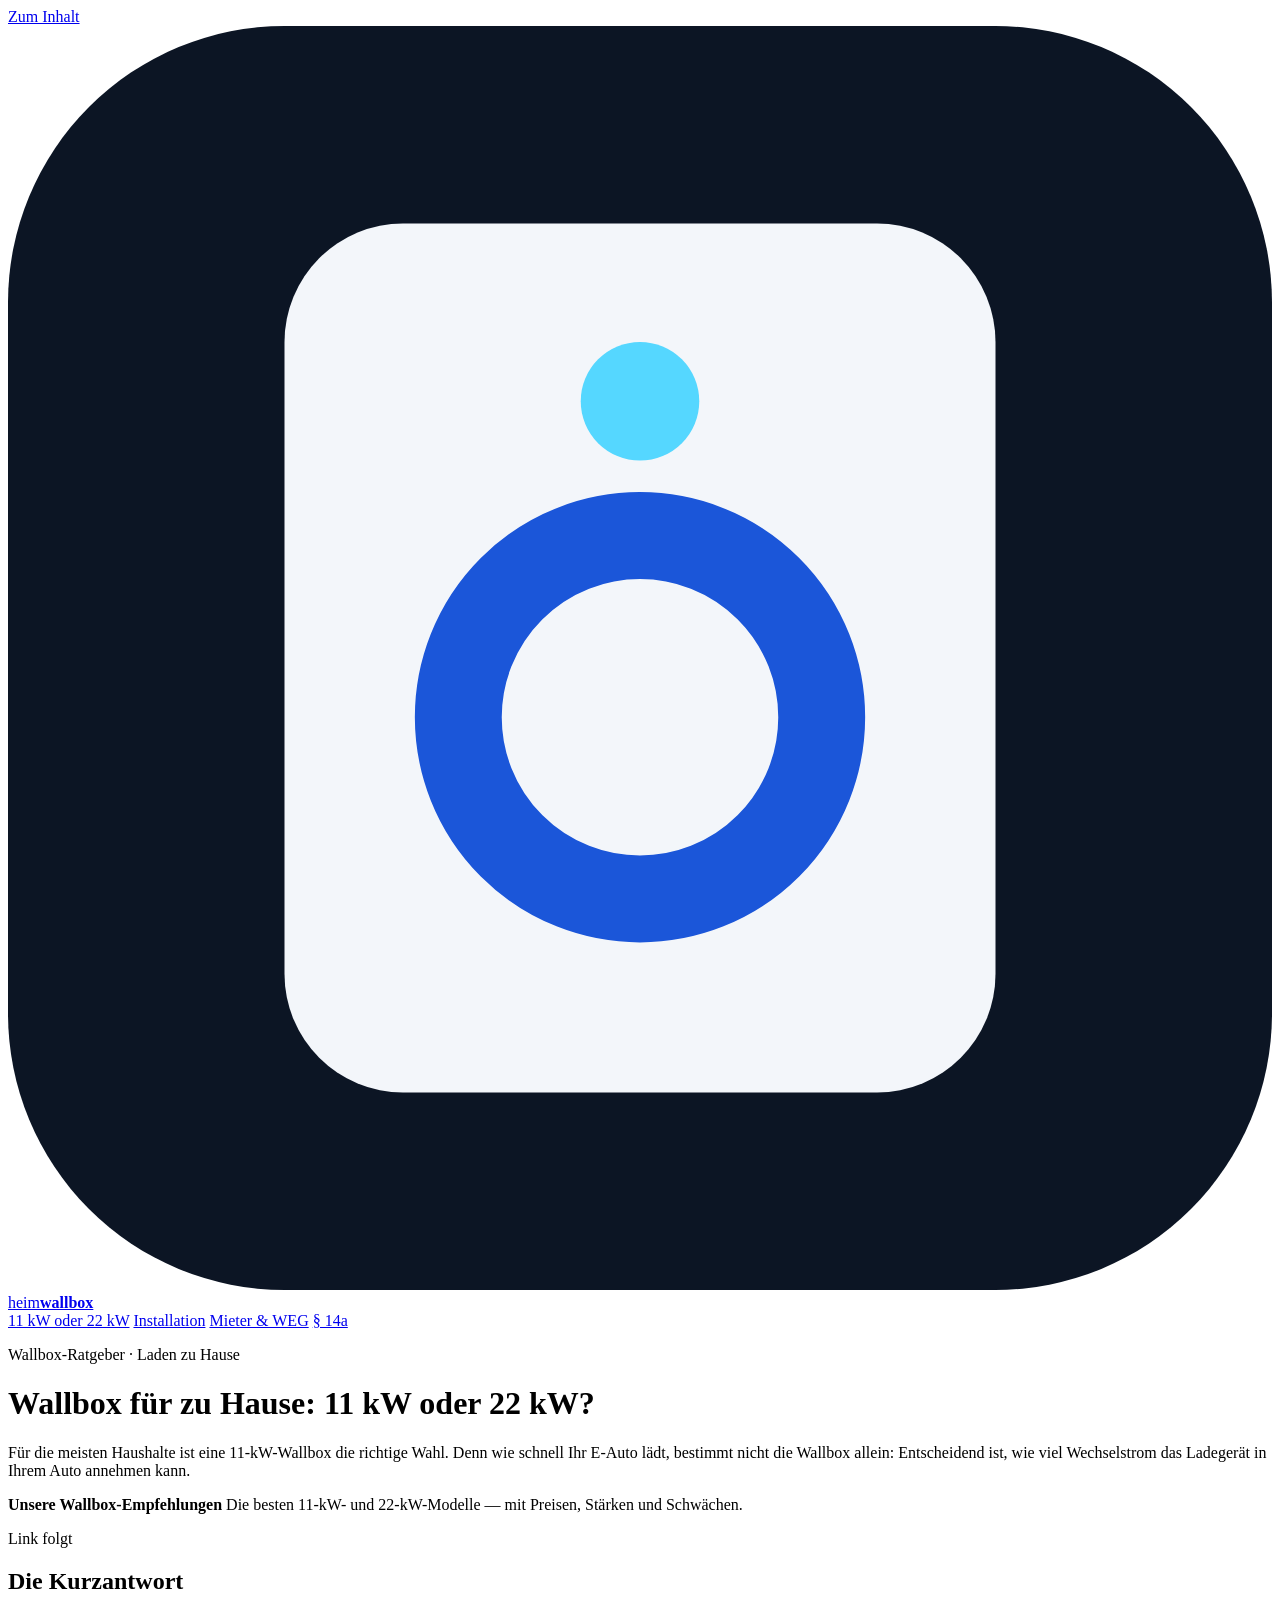
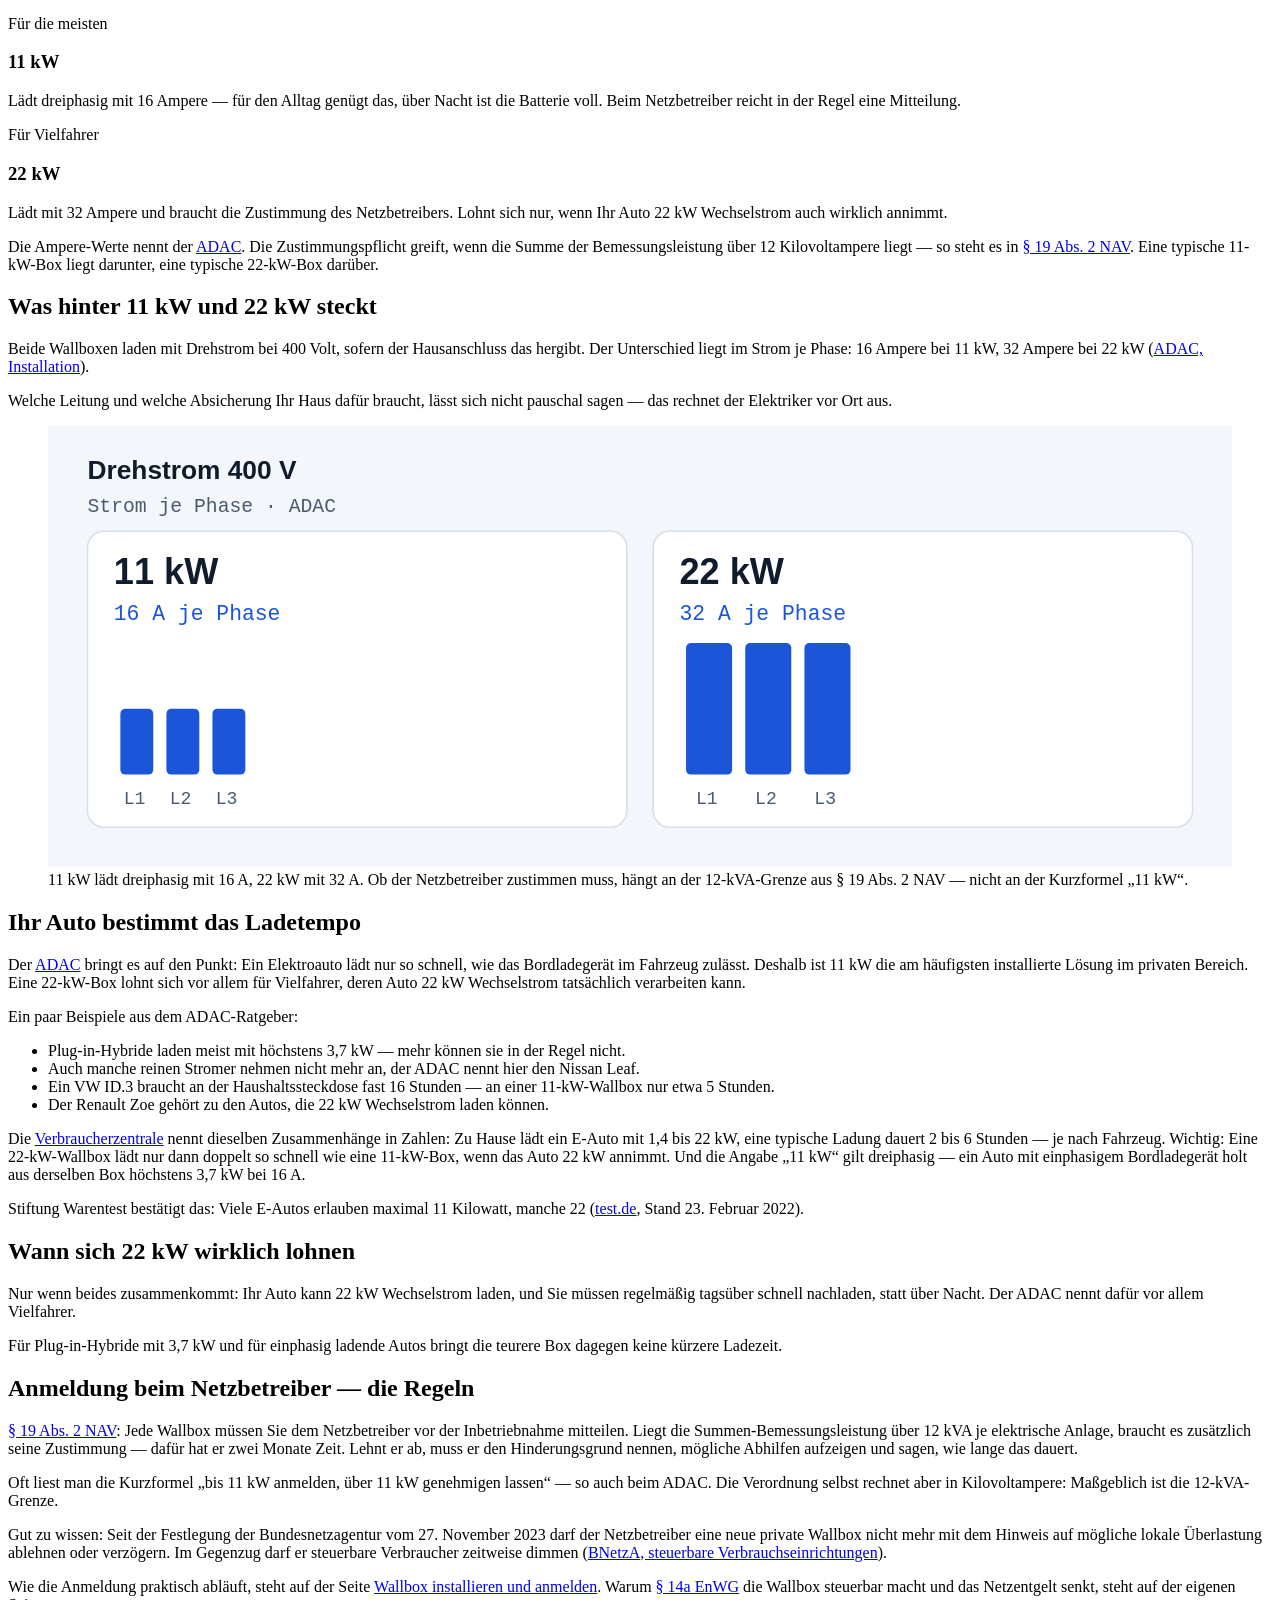
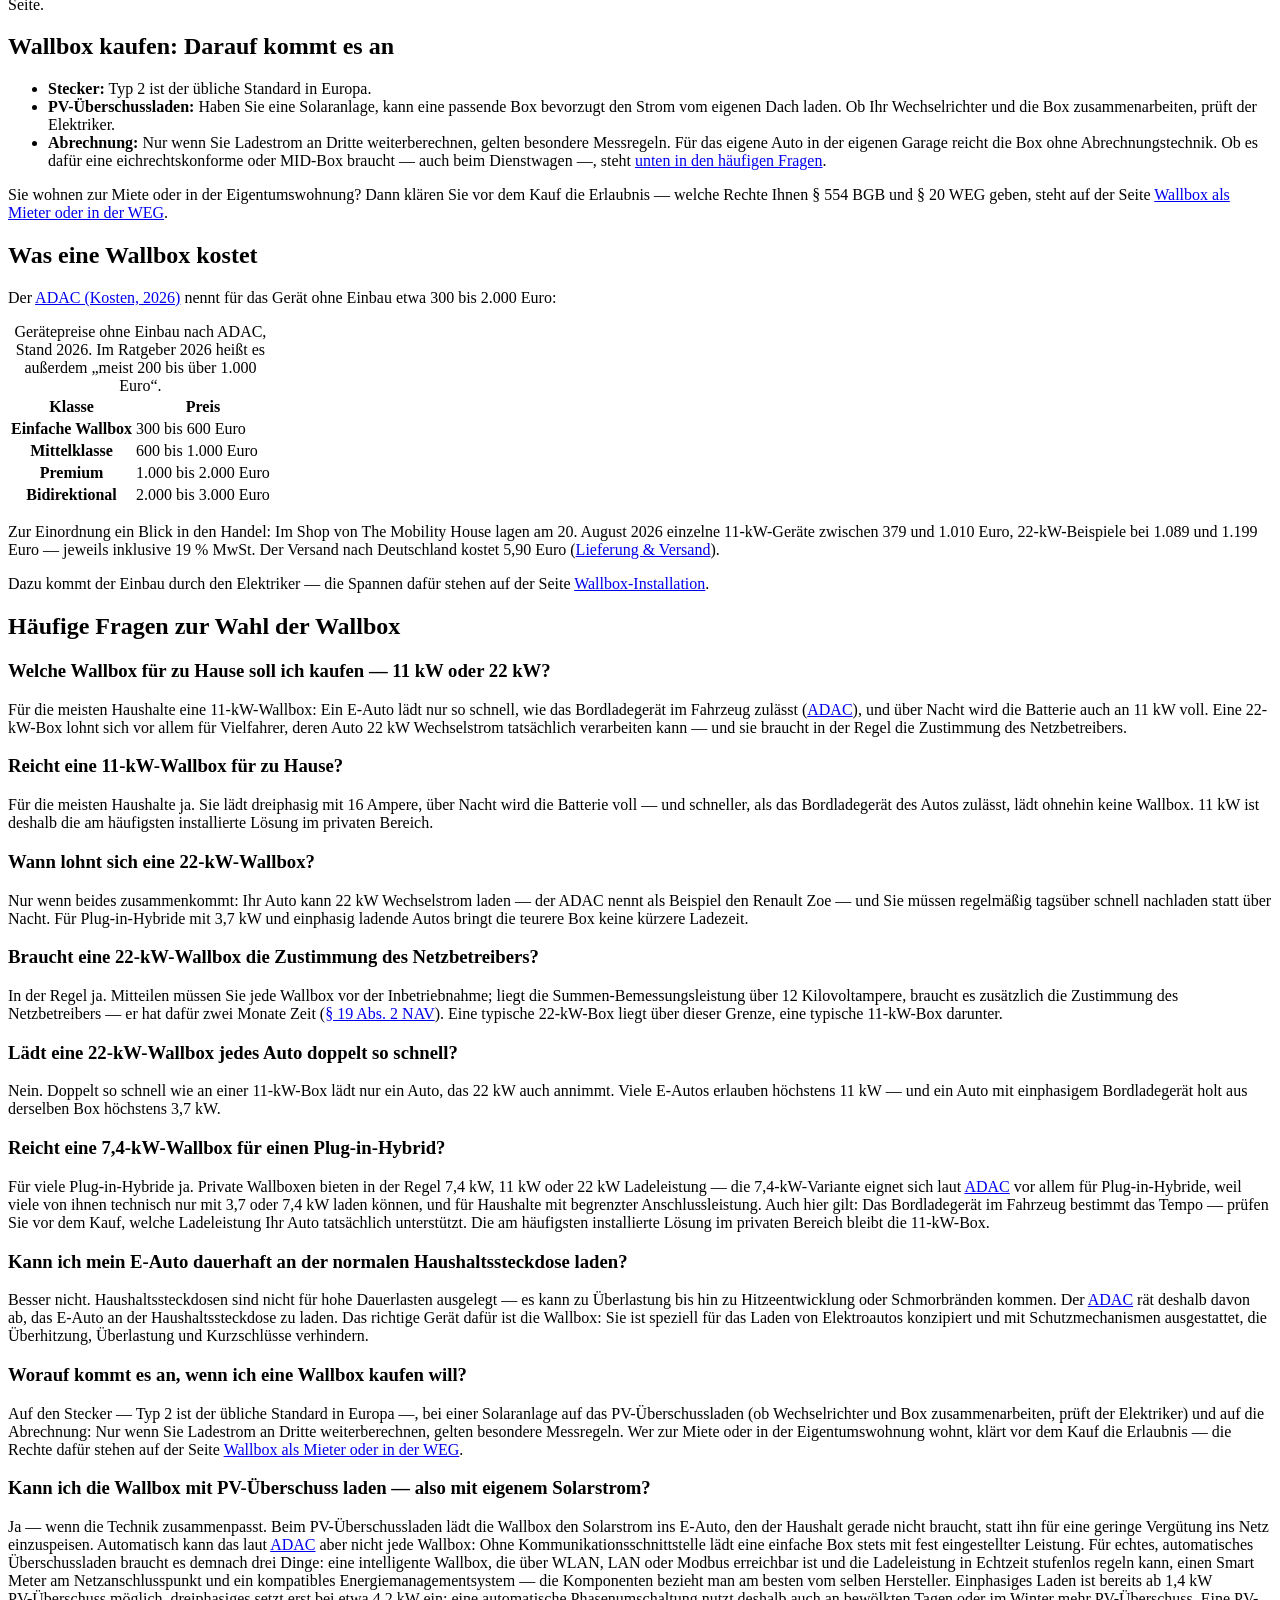
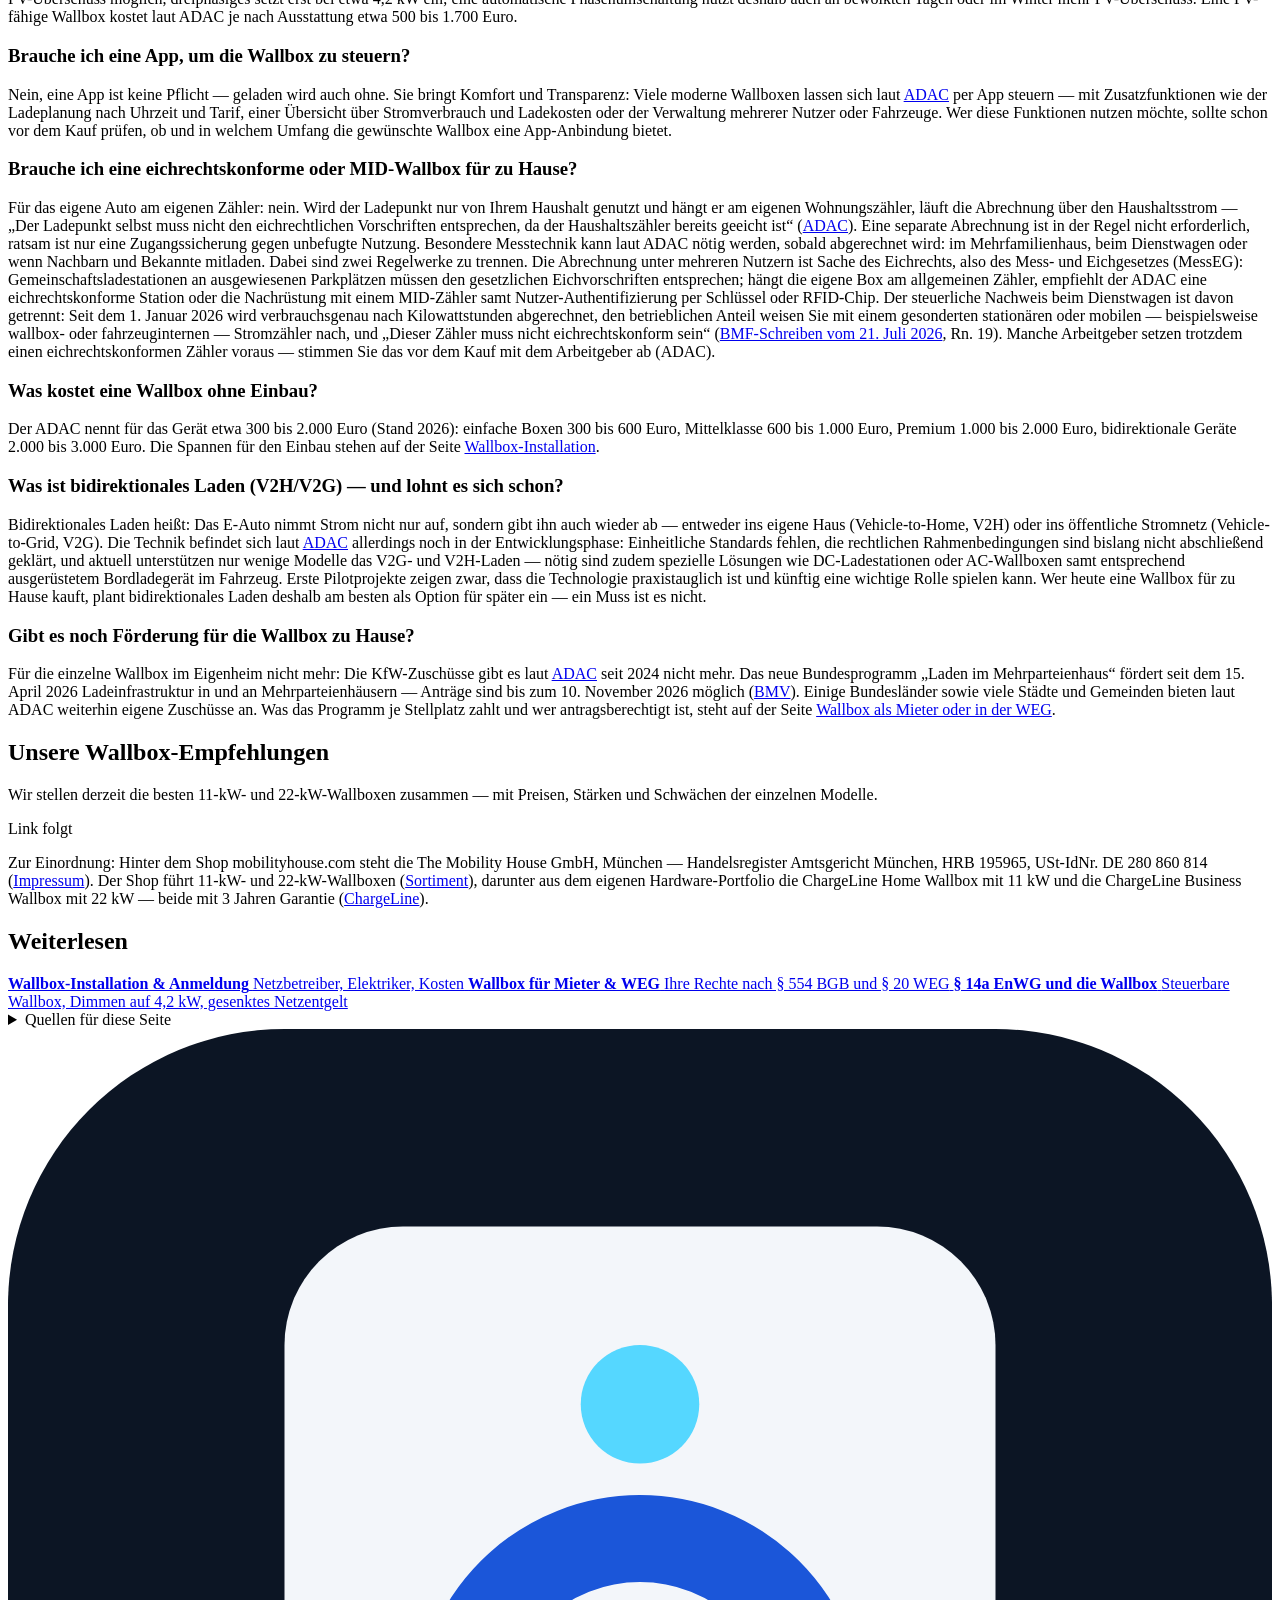
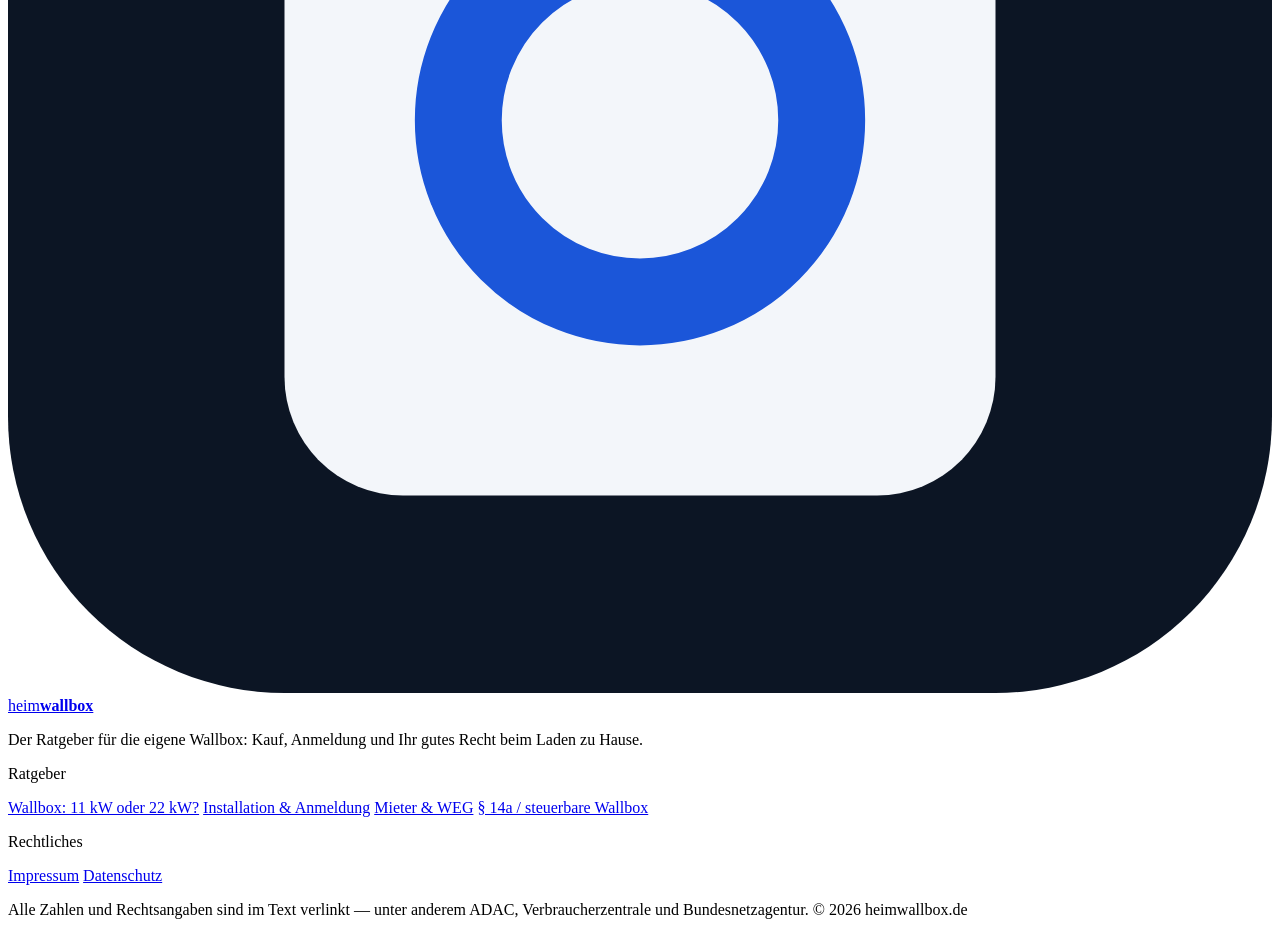
==== public/index.html @ d9b5dc3a "/: FAQ — Brauche ich eine App, um die Wallbox zu steuern? (ADAC) - Neue FAQ zur App-Steuerung (sicht" ====
<!DOCTYPE html>
<html lang="de">
<head>
  <meta charset="utf-8">
  <meta name="viewport" content="width=device-width, initial-scale=1">
  <title>Wallbox kaufen: 11 kW oder 22 kW für zu Hause? | heimwallbox</title>
  <meta name="description" content="Welche Wallbox für zu Hause? Meist reicht 11 kW — Ihr Auto bestimmt das Ladetempo. Wann sich 22 kW lohnen, was Box und Einbau kosten: die Kaufberatung.">
  <link rel="canonical" href="https://heimwallbox.de/">
  <meta name="theme-color" content="#0c1524">
  <meta property="og:site_name" content="heimwallbox">
  <meta property="og:locale" content="de_DE">
  <meta property="og:type" content="website">
  <meta property="og:title" content="Wallbox für zu Hause: 11 kW oder 22 kW?">
  <meta property="og:description" content="Welche Wallbox für zu Hause? Meist reicht 11 kW — Ihr Auto bestimmt das Ladetempo. Wann sich 22 kW lohnen, was Box und Einbau kosten: die Kaufberatung.">
  <meta property="og:url" content="https://heimwallbox.de/">
  <meta property="og:image" content="https://heimwallbox.de/og.png">
  <meta property="og:image:width" content="1200">
  <meta property="og:image:height" content="630">
  <meta name="twitter:card" content="summary_large_image">
  <link rel="icon" href="/favicon.svg" type="image/svg+xml">
  <link rel="apple-touch-icon" href="/icon-512.png">
  <link rel="stylesheet" href="/styles.css">
  <script type="application/ld+json">
  {
    "@context": "https://schema.org",
    "@graph": [
      {
        "@type": "WebSite",
        "@id": "https://heimwallbox.de/#website",
        "url": "https://heimwallbox.de/",
        "name": "heimwallbox",
        "description": "Der Ratgeber für die eigene Wallbox: Kauf, Anmeldung, Recht.",
        "inLanguage": "de",
        "publisher": { "@id": "https://heimwallbox.de/#organisation" }
      },
      {
        "@type": "Organization",
        "@id": "https://heimwallbox.de/#organisation",
        "name": "heimwallbox",
        "url": "https://heimwallbox.de/",
        "logo": "https://heimwallbox.de/icon-512.png"
      },
      {
        "@type": "Article",
        "mainEntityOfPage": "https://heimwallbox.de/",
        "isPartOf": { "@id": "https://heimwallbox.de/#website" },
        "headline": "Wallbox für zu Hause: 11 kW oder 22 kW?",
        "description": "Welche Wallbox für zu Hause? Meist reicht 11 kW — Ihr Auto bestimmt das Ladetempo. Wann sich 22 kW lohnen, was Box und Einbau kosten: die Kaufberatung.",
        "inLanguage": "de",
        "datePublished": "2026-08-20",
        "dateModified": "2026-08-29",
        "author": { "@id": "https://heimwallbox.de/#organisation" },
        "publisher": { "@id": "https://heimwallbox.de/#organisation" }
      }
    ]
  }
  </script>
  <script type="application/ld+json">
  {
    "@context": "https://schema.org",
    "@type": "FAQPage",
    "@id": "https://heimwallbox.de/#faq",
    "inLanguage": "de",
    "mainEntity": [
      {
        "@type": "Question",
        "name": "Welche Wallbox für zu Hause soll ich kaufen — 11 kW oder 22 kW?",
        "acceptedAnswer": {
          "@type": "Answer",
          "text": "Für die meisten Haushalte eine 11-kW-Wallbox: Ein E-Auto lädt nur so schnell, wie das Bordladegerät im Fahrzeug zulässt (ADAC), und über Nacht wird die Batterie auch an 11 kW voll. Eine 22-kW-Box lohnt sich vor allem für Vielfahrer, deren Auto 22 kW Wechselstrom tatsächlich verarbeiten kann — und sie braucht in der Regel die Zustimmung des Netzbetreibers."
        }
      },
      {
        "@type": "Question",
        "name": "Reicht eine 11-kW-Wallbox für zu Hause?",
        "acceptedAnswer": {
          "@type": "Answer",
          "text": "Für die meisten Haushalte ja. Sie lädt dreiphasig mit 16 Ampere, über Nacht wird die Batterie voll — und schneller, als das Bordladegerät des Autos zulässt, lädt ohnehin keine Wallbox. 11 kW ist deshalb die am häufigsten installierte Lösung im privaten Bereich."
        }
      },
      {
        "@type": "Question",
        "name": "Wann lohnt sich eine 22-kW-Wallbox?",
        "acceptedAnswer": {
          "@type": "Answer",
          "text": "Nur wenn beides zusammenkommt: Ihr Auto kann 22 kW Wechselstrom laden — der ADAC nennt als Beispiel den Renault Zoe — und Sie müssen regelmäßig tagsüber schnell nachladen statt über Nacht. Für Plug-in-Hybride mit 3,7 kW und einphasig ladende Autos bringt die teurere Box keine kürzere Ladezeit."
        }
      },
      {
        "@type": "Question",
        "name": "Braucht eine 22-kW-Wallbox die Zustimmung des Netzbetreibers?",
        "acceptedAnswer": {
          "@type": "Answer",
          "text": "In der Regel ja. Mitteilen müssen Sie jede Wallbox vor der Inbetriebnahme; liegt die Summen-Bemessungsleistung über 12 Kilovoltampere, braucht es zusätzlich die Zustimmung des Netzbetreibers — er hat dafür zwei Monate Zeit (§ 19 Abs. 2 NAV). Eine typische 22-kW-Box liegt über dieser Grenze, eine typische 11-kW-Box darunter."
        }
      },
      {
        "@type": "Question",
        "name": "Lädt eine 22-kW-Wallbox jedes Auto doppelt so schnell?",
        "acceptedAnswer": {
          "@type": "Answer",
          "text": "Nein. Doppelt so schnell wie an einer 11-kW-Box lädt nur ein Auto, das 22 kW auch annimmt. Viele E-Autos erlauben höchstens 11 kW — und ein Auto mit einphasigem Bordladegerät holt aus derselben Box höchstens 3,7 kW."
        }
      },
      {
        "@type": "Question",
        "name": "Reicht eine 7,4-kW-Wallbox für einen Plug-in-Hybrid?",
        "acceptedAnswer": {
          "@type": "Answer",
          "text": "Für viele Plug-in-Hybride ja. Private Wallboxen bieten in der Regel 7,4 kW, 11 kW oder 22 kW Ladeleistung — die 7,4-kW-Variante eignet sich laut ADAC vor allem für Plug-in-Hybride, weil viele von ihnen technisch nur mit 3,7 oder 7,4 kW laden können, und für Haushalte mit begrenzter Anschlussleistung. Auch hier gilt: Das Bordladegerät im Fahrzeug bestimmt das Tempo — prüfen Sie vor dem Kauf, welche Ladeleistung Ihr Auto tatsächlich unterstützt. Die am häufigsten installierte Lösung im privaten Bereich bleibt die 11-kW-Box."
        }
      },
      {
        "@type": "Question",
        "name": "Kann ich mein E-Auto dauerhaft an der normalen Haushaltssteckdose laden?",
        "acceptedAnswer": {
          "@type": "Answer",
          "text": "Besser nicht. Haushaltssteckdosen sind nicht für hohe Dauerlasten ausgelegt — es kann zu Überlastung bis hin zu Hitzeentwicklung oder Schmorbränden kommen. Der ADAC rät deshalb davon ab, das E-Auto an der Haushaltssteckdose zu laden. Das richtige Gerät dafür ist die Wallbox: Sie ist speziell für das Laden von Elektroautos konzipiert und mit Schutzmechanismen ausgestattet, die Überhitzung, Überlastung und Kurzschlüsse verhindern."
        }
      },
      {
        "@type": "Question",
        "name": "Worauf kommt es an, wenn ich eine Wallbox kaufen will?",
        "acceptedAnswer": {
          "@type": "Answer",
          "text": "Auf den Stecker — Typ 2 ist der übliche Standard in Europa —, bei einer Solaranlage auf das PV-Überschussladen (ob Wechselrichter und Box zusammenarbeiten, prüft der Elektriker) und auf die Abrechnung: Nur wenn Sie Ladestrom an Dritte weiterberechnen, gelten besondere Messregeln. Wer zur Miete oder in der Eigentumswohnung wohnt, klärt vor dem Kauf die Erlaubnis — die Rechte dafür stehen auf der Seite Wallbox als Mieter oder in der WEG."
        }
      },
      {
        "@type": "Question",
        "name": "Kann ich die Wallbox mit PV-Überschuss laden — also mit eigenem Solarstrom?",
        "acceptedAnswer": {
          "@type": "Answer",
          "text": "Ja — wenn die Technik zusammenpasst. Beim PV-Überschussladen lädt die Wallbox den Solarstrom ins E-Auto, den der Haushalt gerade nicht braucht, statt ihn für eine geringe Vergütung ins Netz einzuspeisen. Automatisch kann das laut ADAC aber nicht jede Wallbox: Ohne Kommunikationsschnittstelle lädt eine einfache Box stets mit fest eingestellter Leistung. Für echtes, automatisches Überschussladen braucht es demnach drei Dinge: eine intelligente Wallbox, die über WLAN, LAN oder Modbus erreichbar ist und die Ladeleistung in Echtzeit stufenlos regeln kann, einen Smart Meter am Netzanschlusspunkt und ein kompatibles Energiemanagementsystem — die Komponenten bezieht man am besten vom selben Hersteller. Einphasiges Laden ist bereits ab 1,4 kW PV-Überschuss möglich, dreiphasiges setzt erst bei etwa 4,2 kW ein; eine automatische Phasenumschaltung nutzt deshalb auch an bewölkten Tagen oder im Winter mehr PV-Überschuss. Eine PV-fähige Wallbox kostet laut ADAC je nach Ausstattung etwa 500 bis 1.700 Euro."
        }
      },
      {
        "@type": "Question",
        "name": "Brauche ich eine App, um die Wallbox zu steuern?",
        "acceptedAnswer": {
          "@type": "Answer",
          "text": "Nein, eine App ist keine Pflicht — geladen wird auch ohne. Sie bringt Komfort und Transparenz: Viele moderne Wallboxen lassen sich laut ADAC per App steuern — mit Zusatzfunktionen wie der Ladeplanung nach Uhrzeit und Tarif, einer Übersicht über Stromverbrauch und Ladekosten oder der Verwaltung mehrerer Nutzer oder Fahrzeuge. Wer diese Funktionen nutzen möchte, sollte schon vor dem Kauf prüfen, ob und in welchem Umfang die gewünschte Wallbox eine App-Anbindung bietet."
        }
      },
      {
        "@type": "Question",
        "name": "Brauche ich eine eichrechtskonforme oder MID-Wallbox für zu Hause?",
        "acceptedAnswer": {
          "@type": "Answer",
          "text": "Für das eigene Auto am eigenen Zähler: nein. Wird der Ladepunkt nur von Ihrem Haushalt genutzt und hängt er am eigenen Wohnungszähler, läuft die Abrechnung über den Haushaltsstrom — „Der Ladepunkt selbst muss nicht den eichrechtlichen Vorschriften entsprechen, da der Haushaltszähler bereits geeicht ist“ (ADAC). Eine separate Abrechnung ist in der Regel nicht erforderlich, ratsam ist nur eine Zugangssicherung gegen unbefugte Nutzung. Besondere Messtechnik kann laut ADAC nötig werden, sobald abgerechnet wird: im Mehrfamilienhaus, beim Dienstwagen oder wenn Nachbarn und Bekannte mitladen. Dabei sind zwei Regelwerke zu trennen. Die Abrechnung unter mehreren Nutzern ist Sache des Eichrechts, also des Mess- und Eichgesetzes (MessEG): Gemeinschaftsladestationen an ausgewiesenen Parkplätzen müssen den gesetzlichen Eichvorschriften entsprechen; hängt die eigene Box am allgemeinen Zähler, empfiehlt der ADAC eine eichrechtskonforme Station oder die Nachrüstung mit einem MID-Zähler samt Nutzer-Authentifizierung per Schlüssel oder RFID-Chip. Der steuerliche Nachweis beim Dienstwagen ist davon getrennt: Seit dem 1. Januar 2026 wird verbrauchsgenau nach Kilowattstunden abgerechnet, den betrieblichen Anteil weisen Sie mit einem gesonderten stationären oder mobilen — beispielsweise wallbox- oder fahrzeuginternen — Stromzähler nach, und „Dieser Zähler muss nicht eichrechtskonform sein“ (BMF-Schreiben vom 21. Juli 2026, Rn. 19). Manche Arbeitgeber setzen trotzdem einen eichrechtskonformen Zähler voraus — stimmen Sie das vor dem Kauf mit dem Arbeitgeber ab (ADAC)."
        }
      },
      {
        "@type": "Question",
        "name": "Was kostet eine Wallbox ohne Einbau?",
        "acceptedAnswer": {
          "@type": "Answer",
          "text": "Der ADAC nennt für das Gerät etwa 300 bis 2.000 Euro (Stand 2026): einfache Boxen 300 bis 600 Euro, Mittelklasse 600 bis 1.000 Euro, Premium 1.000 bis 2.000 Euro, bidirektionale Geräte 2.000 bis 3.000 Euro. Die Spannen für den Einbau stehen auf der Seite Wallbox-Installation."
        }
      },
      {
        "@type": "Question",
        "name": "Was ist bidirektionales Laden (V2H/V2G) — und lohnt es sich schon?",
        "acceptedAnswer": {
          "@type": "Answer",
          "text": "Bidirektionales Laden heißt: Das E-Auto nimmt Strom nicht nur auf, sondern gibt ihn auch wieder ab — entweder ins eigene Haus (Vehicle-to-Home, V2H) oder ins öffentliche Stromnetz (Vehicle-to-Grid, V2G). Die Technik befindet sich laut ADAC allerdings noch in der Entwicklungsphase: Einheitliche Standards fehlen, die rechtlichen Rahmenbedingungen sind bislang nicht abschließend geklärt, und aktuell unterstützen nur wenige Modelle das V2G- und V2H-Laden — nötig sind zudem spezielle Lösungen wie DC-Ladestationen oder AC-Wallboxen samt entsprechend ausgerüstetem Bordladegerät im Fahrzeug. Erste Pilotprojekte zeigen zwar, dass die Technologie praxistauglich ist und künftig eine wichtige Rolle spielen kann. Wer heute eine Wallbox für zu Hause kauft, plant bidirektionales Laden deshalb am besten als Option für später ein — ein Muss ist es nicht."
        }
      },
      {
        "@type": "Question",
        "name": "Gibt es noch Förderung für die Wallbox zu Hause?",
        "acceptedAnswer": {
          "@type": "Answer",
          "text": "Für die einzelne Wallbox im Eigenheim nicht mehr: Die KfW-Zuschüsse gibt es laut ADAC seit 2024 nicht mehr. Das neue Bundesprogramm „Laden im Mehrparteienhaus“ fördert seit dem 15. April 2026 Ladeinfrastruktur in und an Mehrparteienhäusern — Anträge sind bis zum 10. November 2026 möglich (BMV). Einige Bundesländer sowie viele Städte und Gemeinden bieten laut ADAC weiterhin eigene Zuschüsse an. Was das Programm je Stellplatz zahlt und wer antragsberechtigt ist, steht auf der Seite Wallbox als Mieter oder in der WEG."
        }
      }
    ]
  }
  </script>
</head>
<body>
  <a class="skip" href="#inhalt">Zum Inhalt</a>
  <header class="site-header">
    <div class="wrap header-inner">
      <a class="wordmark" href="/">
        <svg class="wordmark-mark" viewBox="0 0 32 32" aria-hidden="true" focusable="false">
          <rect width="32" height="32" rx="7" fill="#0c1524"/>
          <rect x="7" y="5" width="18" height="22" rx="3" fill="#f3f6fa"/>
          <circle cx="16" cy="17.5" r="4.6" fill="none" stroke="#1b56d9" stroke-width="2.2"/>
          <circle cx="16" cy="9.5" r="1.5" fill="#55d7ff"/>
        </svg>
        <span class="wordmark-text">heim<b>wallbox</b></span>
      </a>
      <nav class="nav-main" aria-label="Hauptnavigation">
        <a href="/" aria-current="page">11 kW oder 22 kW</a>
        <a href="/installation/">Installation</a>
        <a href="/mieter/">Mieter &amp; WEG</a>
        <a href="/14a/">§ 14a</a>
      </nav>
    </div>
  </header>

  <main id="inhalt" class="wrap prose">
    <p class="kicker">Wallbox-Ratgeber · Laden zu Hause</p>
    <h1>Wallbox für zu Hause: 11 kW oder 22 kW?</h1>
    <p class="lede">Für die meisten Haushalte ist eine 11-kW-Wallbox die richtige Wahl. Denn wie schnell Ihr E-Auto lädt, bestimmt nicht die Wallbox allein: Entscheidend ist, wie viel Wechselstrom das Ladegerät in Ihrem Auto annehmen kann.</p>

    <aside class="cta-hero" aria-label="Wallbox-Empfehlungen">
      <p class="cta-hero-text">
        <strong>Unsere Wallbox-Empfehlungen</strong>
        <span>Die besten 11-kW- und 22-kW-Modelle — mit Preisen, Stärken und Schwächen.</span>
      </p>
      <p class="cta-soon cta-soon--light">Link folgt</p>
    </aside>

    <section class="kurz" aria-labelledby="kurz">
      <h2 id="kurz">Die Kurzantwort</h2>
      <div class="cards">
        <article class="card">
          <p class="card-kicker">Für die meisten</p>
          <h3>11 kW</h3>
          <p>Lädt dreiphasig mit 16 Ampere — für den Alltag genügt das, über Nacht ist die Batterie voll. Beim Netzbetreiber reicht in der Regel eine Mitteilung.</p>
        </article>
        <article class="card">
          <p class="card-kicker">Für Vielfahrer</p>
          <h3>22 kW</h3>
          <p>Lädt mit 32 Ampere und braucht die Zustimmung des Netzbetreibers. Lohnt sich nur, wenn Ihr Auto 22 kW Wechselstrom auch wirklich annimmt.</p>
        </article>
      </div>
      <p class="note">Die Ampere-Werte nennt der <a href="https://www.adac.de/fahrzeugwelt/wallbox/installation/">ADAC</a>. Die Zustimmungspflicht greift, wenn die Summe der Bemessungsleistung über 12 Kilovoltampere liegt — so steht es in <a href="https://www.gesetze-im-internet.de/nav/__19.html">§ 19 Abs. 2 NAV</a>. Eine typische 11-kW-Box liegt darunter, eine typische 22-kW-Box darüber.</p>
    </section>

    <h2>Was hinter 11 kW und 22 kW steckt</h2>
    <p>Beide Wallboxen laden mit Drehstrom bei 400 Volt, sofern der Hausanschluss das hergibt. Der Unterschied liegt im Strom je Phase: 16 Ampere bei 11 kW, 32 Ampere bei 22 kW (<a href="https://www.adac.de/fahrzeugwelt/wallbox/installation/">ADAC, Installation</a>).</p>
    <p>Welche Leitung und welche Absicherung Ihr Haus dafür braucht, lässt sich nicht pauschal sagen — das rechnet der Elektriker vor Ort aus.</p>

    <figure class="figure">
      <svg viewBox="0 0 720 268" role="img" aria-labelledby="vgl-title vgl-desc">
        <title id="vgl-title">11 kW mit 16 A gegenüber 22 kW mit 32 A</title>
        <desc id="vgl-desc">Zwei Felder nebeneinander. Links 11 Kilowatt bei 16 Ampere je Phase. Rechts 22 Kilowatt bei 32 Ampere je Phase. Beide dreiphasig an 400 Volt, wenn der Hausanschluss das hergibt.</desc>
        <rect width="720" height="268" fill="#f3f6fa"/>
        <text x="24" y="32" fill="#101c2c" font-family="Segoe UI, Arial, sans-serif" font-weight="700" font-size="16">Drehstrom 400 V</text>
        <text x="24" y="52" fill="#4b5a6e" font-family="Consolas, Menlo, monospace" font-size="12">Strom je Phase · ADAC</text>
        <g transform="translate(24,64)">
          <rect width="328" height="180" rx="10" fill="#ffffff" stroke="#d8e0ec"/>
          <text x="16" y="32" fill="#101c2c" font-family="Segoe UI, Arial, sans-serif" font-weight="700" font-size="22">11 kW</text>
          <text x="16" y="54" fill="#1b56d9" font-family="Consolas, Menlo, monospace" font-size="13">16 A je Phase</text>
          <rect x="20" y="108" width="20" height="40" rx="3" fill="#1b56d9"/>
          <rect x="48" y="108" width="20" height="40" rx="3" fill="#1b56d9"/>
          <rect x="76" y="108" width="20" height="40" rx="3" fill="#1b56d9"/>
          <text x="22" y="166" fill="#4b5a6e" font-family="Consolas, Menlo, monospace" font-size="11">L1</text>
          <text x="50" y="166" fill="#4b5a6e" font-family="Consolas, Menlo, monospace" font-size="11">L2</text>
          <text x="78" y="166" fill="#4b5a6e" font-family="Consolas, Menlo, monospace" font-size="11">L3</text>
        </g>
        <g transform="translate(368,64)">
          <rect width="328" height="180" rx="10" fill="#ffffff" stroke="#d8e0ec"/>
          <text x="16" y="32" fill="#101c2c" font-family="Segoe UI, Arial, sans-serif" font-weight="700" font-size="22">22 kW</text>
          <text x="16" y="54" fill="#1b56d9" font-family="Consolas, Menlo, monospace" font-size="13">32 A je Phase</text>
          <rect x="20" y="68" width="28" height="80" rx="3" fill="#1b56d9"/>
          <rect x="56" y="68" width="28" height="80" rx="3" fill="#1b56d9"/>
          <rect x="92" y="68" width="28" height="80" rx="3" fill="#1b56d9"/>
          <text x="26" y="166" fill="#4b5a6e" font-family="Consolas, Menlo, monospace" font-size="11">L1</text>
          <text x="62" y="166" fill="#4b5a6e" font-family="Consolas, Menlo, monospace" font-size="11">L2</text>
          <text x="98" y="166" fill="#4b5a6e" font-family="Consolas, Menlo, monospace" font-size="11">L3</text>
        </g>
      </svg>
      <figcaption>11 kW lädt dreiphasig mit 16 A, 22 kW mit 32 A. Ob der Netzbetreiber zustimmen muss, hängt an der 12-kVA-Grenze aus § 19 Abs. 2 NAV — nicht an der Kurzformel „11 kW“.</figcaption>
    </figure>

    <h2>Ihr Auto bestimmt das Ladetempo</h2>
    <p>Der <a href="https://www.adac.de/fahrzeugwelt/wallbox/ratgeber/">ADAC</a> bringt es auf den Punkt: Ein Elektroauto lädt nur so schnell, wie das Bordladegerät im Fahrzeug zulässt. Deshalb ist 11 kW die am häufigsten installierte Lösung im privaten Bereich. Eine 22-kW-Box lohnt sich vor allem für Vielfahrer, deren Auto 22 kW Wechselstrom tatsächlich verarbeiten kann.</p>
    <p>Ein paar Beispiele aus dem ADAC-Ratgeber:</p>
    <ul>
      <li>Plug-in-Hybride laden meist mit höchstens 3,7 kW — mehr können sie in der Regel nicht.</li>
      <li>Auch manche reinen Stromer nehmen nicht mehr an, der ADAC nennt hier den Nissan Leaf.</li>
      <li>Ein VW ID.3 braucht an der Haushaltssteckdose fast 16 Stunden — an einer 11-kW-Wallbox nur etwa 5 Stunden.</li>
      <li>Der Renault Zoe gehört zu den Autos, die 22 kW Wechselstrom laden können.</li>
    </ul>
    <p>Die <a href="https://www.verbraucherzentrale.de/wissen/energie/emobilitaet/elektroauto-mit-eigener-ladestation-solarstrom-vom-dach-laden-22557">Verbraucherzentrale</a> nennt dieselben Zusammenhänge in Zahlen: Zu Hause lädt ein E-Auto mit 1,4 bis 22 kW, eine typische Ladung dauert 2 bis 6 Stunden — je nach Fahrzeug. Wichtig: Eine 22-kW-Wallbox lädt nur dann doppelt so schnell wie eine 11-kW-Box, wenn das Auto 22 kW annimmt. Und die Angabe „11 kW“ gilt dreiphasig — ein Auto mit einphasigem Bordladegerät holt aus derselben Box höchstens 3,7 kW bei 16 A.</p>
    <p>Stiftung Warentest bestätigt das: Viele E-Autos erlauben maximal 11 Kilowatt, manche 22 (<a href="https://www.test.de/Wallboxen-im-Test-5427770-5850662/">test.de</a>, Stand 23. Februar 2022).</p>

    <h2>Wann sich 22 kW wirklich lohnen</h2>
    <p>Nur wenn beides zusammenkommt: Ihr Auto kann 22 kW Wechselstrom laden, und Sie müssen regelmäßig tagsüber schnell nachladen, statt über Nacht. Der ADAC nennt dafür vor allem Vielfahrer.</p>
    <p>Für Plug-in-Hybride mit 3,7 kW und für einphasig ladende Autos bringt die teurere Box dagegen keine kürzere Ladezeit.</p>

    <h2>Anmeldung beim Netzbetreiber — die Regeln</h2>
    <p><a href="https://www.gesetze-im-internet.de/nav/__19.html">§ 19 Abs. 2 NAV</a>: Jede Wallbox müssen Sie dem Netzbetreiber vor der Inbetriebnahme mitteilen. Liegt die Summen-Bemessungsleistung über 12 kVA je elektrische Anlage, braucht es zusätzlich seine Zustimmung — dafür hat er zwei Monate Zeit. Lehnt er ab, muss er den Hinderungsgrund nennen, mögliche Abhilfen aufzeigen und sagen, wie lange das dauert.</p>
    <p>Oft liest man die Kurzformel „bis 11 kW anmelden, über 11 kW genehmigen lassen“ — so auch beim ADAC. Die Verordnung selbst rechnet aber in Kilovoltampere: Maßgeblich ist die 12-kVA-Grenze.</p>
    <p>Gut zu wissen: Seit der Festlegung der Bundesnetzagentur vom 27. November 2023 darf der Netzbetreiber eine neue private Wallbox nicht mehr mit dem Hinweis auf mögliche lokale Überlastung ablehnen oder verzögern. Im Gegenzug darf er steuerbare Verbraucher zeitweise dimmen (<a href="https://www.bundesnetzagentur.de/DE/Vportal/Energie/SteuerbareVBE/artikel.html">BNetzA, steuerbare Verbrauchseinrichtungen</a>).</p>
    <p>Wie die Anmeldung praktisch abläuft, steht auf der Seite <a href="/installation/">Wallbox installieren und anmelden</a>. Warum <a href="/14a/">§ 14a EnWG</a> die Wallbox steuerbar macht und das Netzentgelt senkt, steht auf der eigenen Seite.</p>

    <h2>Wallbox kaufen: Darauf kommt es an</h2>
    <ul>
      <li><strong>Stecker:</strong> Typ 2 ist der übliche Standard in Europa.</li>
      <li><strong>PV-Überschussladen:</strong> Haben Sie eine Solaranlage, kann eine passende Box bevorzugt den Strom vom eigenen Dach laden. Ob Ihr Wechselrichter und die Box zusammenarbeiten, prüft der Elektriker.</li>
      <li><strong>Abrechnung:</strong> Nur wenn Sie Ladestrom an Dritte weiterberechnen, gelten besondere Messregeln. Für das eigene Auto in der eigenen Garage reicht die Box ohne Abrechnungstechnik. Ob es dafür eine eichrechtskonforme oder MID-Box braucht — auch beim Dienstwagen —, steht <a href="#faq">unten in den häufigen Fragen</a>.</li>
    </ul>
    <p>Sie wohnen zur Miete oder in der Eigentumswohnung? Dann klären Sie vor dem Kauf die Erlaubnis — welche Rechte Ihnen § 554 BGB und § 20 WEG geben, steht auf der Seite <a href="/mieter/">Wallbox als Mieter oder in der WEG</a>.</p>

    <h2>Was eine Wallbox kostet</h2>
    <p>Der <a href="https://www.adac.de/rund-ums-fahrzeug/elektromobilitaet/laden/wallbox-kosten/">ADAC (Kosten, 2026)</a> nennt für das Gerät ohne Einbau etwa 300 bis 2.000 Euro:</p>
    <div class="table-wrap">
      <table>
        <caption>Gerätepreise ohne Einbau nach ADAC, Stand 2026. Im Ratgeber 2026 heißt es außerdem „meist 200 bis über 1.000 Euro“.</caption>
        <thead>
          <tr>
            <th scope="col">Klasse</th>
            <th scope="col">Preis</th>
          </tr>
        </thead>
        <tbody>
          <tr>
            <th scope="row">Einfache Wallbox</th>
            <td>300 bis 600 Euro</td>
          </tr>
          <tr>
            <th scope="row">Mittelklasse</th>
            <td>600 bis 1.000 Euro</td>
          </tr>
          <tr>
            <th scope="row">Premium</th>
            <td>1.000 bis 2.000 Euro</td>
          </tr>
          <tr>
            <th scope="row">Bidirektional</th>
            <td>2.000 bis 3.000 Euro</td>
          </tr>
        </tbody>
      </table>
    </div>
    <p>Zur Einordnung ein Blick in den Handel: Im Shop von The Mobility House lagen am 20. August 2026 einzelne 11-kW-Geräte zwischen 379 und 1.010 Euro, 22-kW-Beispiele bei 1.089 und 1.199 Euro — jeweils inklusive 19 % MwSt. Der Versand nach Deutschland kostet 5,90 Euro (<a href="https://www.mobilityhouse.com/de_de/lieferung-versand">Lieferung &amp; Versand</a>).</p>
    <p>Dazu kommt der Einbau durch den Elektriker — die Spannen dafür stehen auf der Seite <a href="/installation/">Wallbox-Installation</a>.</p>

    <h2 id="faq">Häufige Fragen zur Wahl der Wallbox</h2>
    <div class="faq-list">
      <article class="faq-item">
        <h3>Welche Wallbox für zu Hause soll ich kaufen — 11 kW oder 22 kW?</h3>
        <p>Für die meisten Haushalte eine 11-kW-Wallbox: Ein E-Auto lädt nur so schnell, wie das Bordladegerät im Fahrzeug zulässt (<a href="https://www.adac.de/fahrzeugwelt/wallbox/ratgeber/">ADAC</a>), und über Nacht wird die Batterie auch an 11 kW voll. Eine 22-kW-Box lohnt sich vor allem für Vielfahrer, deren Auto 22 kW Wechselstrom tatsächlich verarbeiten kann — und sie braucht in der Regel die Zustimmung des Netzbetreibers.</p>
      </article>
      <article class="faq-item">
        <h3>Reicht eine 11-kW-Wallbox für zu Hause?</h3>
        <p>Für die meisten Haushalte ja. Sie lädt dreiphasig mit 16 Ampere, über Nacht wird die Batterie voll — und schneller, als das Bordladegerät des Autos zulässt, lädt ohnehin keine Wallbox. 11 kW ist deshalb die am häufigsten installierte Lösung im privaten Bereich.</p>
      </article>
      <article class="faq-item">
        <h3>Wann lohnt sich eine 22-kW-Wallbox?</h3>
        <p>Nur wenn beides zusammenkommt: Ihr Auto kann 22 kW Wechselstrom laden — der ADAC nennt als Beispiel den Renault Zoe — und Sie müssen regelmäßig tagsüber schnell nachladen statt über Nacht. Für Plug-in-Hybride mit 3,7 kW und einphasig ladende Autos bringt die teurere Box keine kürzere Ladezeit.</p>
      </article>
      <article class="faq-item">
        <h3>Braucht eine 22-kW-Wallbox die Zustimmung des Netzbetreibers?</h3>
        <p>In der Regel ja. Mitteilen müssen Sie jede Wallbox vor der Inbetriebnahme; liegt die Summen-Bemessungsleistung über 12 Kilovoltampere, braucht es zusätzlich die Zustimmung des Netzbetreibers — er hat dafür zwei Monate Zeit (<a href="https://www.gesetze-im-internet.de/nav/__19.html">§ 19 Abs. 2 NAV</a>). Eine typische 22-kW-Box liegt über dieser Grenze, eine typische 11-kW-Box darunter.</p>
      </article>
      <article class="faq-item">
        <h3>Lädt eine 22-kW-Wallbox jedes Auto doppelt so schnell?</h3>
        <p>Nein. Doppelt so schnell wie an einer 11-kW-Box lädt nur ein Auto, das 22 kW auch annimmt. Viele E-Autos erlauben höchstens 11 kW — und ein Auto mit einphasigem Bordladegerät holt aus derselben Box höchstens 3,7 kW.</p>
      </article>
      <article class="faq-item">
        <h3>Reicht eine 7,4-kW-Wallbox für einen Plug-in-Hybrid?</h3>
        <p>Für viele Plug-in-Hybride ja. Private Wallboxen bieten in der Regel 7,4 kW, 11 kW oder 22 kW Ladeleistung — die 7,4-kW-Variante eignet sich laut <a href="https://www.adac.de/fahrzeugwelt/wallbox/ratgeber/">ADAC</a> vor allem für Plug-in-Hybride, weil viele von ihnen technisch nur mit 3,7 oder 7,4 kW laden können, und für Haushalte mit begrenzter Anschlussleistung. Auch hier gilt: Das Bordladegerät im Fahrzeug bestimmt das Tempo — prüfen Sie vor dem Kauf, welche Ladeleistung Ihr Auto tatsächlich unterstützt. Die am häufigsten installierte Lösung im privaten Bereich bleibt die 11-kW-Box.</p>
      </article>
      <article class="faq-item">
        <h3>Kann ich mein E-Auto dauerhaft an der normalen Haushaltssteckdose laden?</h3>
        <p>Besser nicht. Haushaltssteckdosen sind nicht für hohe Dauerlasten ausgelegt — es kann zu Überlastung bis hin zu Hitzeentwicklung oder Schmorbränden kommen. Der <a href="https://www.adac.de/fahrzeugwelt/wallbox/installation/">ADAC</a> rät deshalb davon ab, das E-Auto an der Haushaltssteckdose zu laden. Das richtige Gerät dafür ist die Wallbox: Sie ist speziell für das Laden von Elektroautos konzipiert und mit Schutzmechanismen ausgestattet, die Überhitzung, Überlastung und Kurzschlüsse verhindern.</p>
      </article>
      <article class="faq-item">
        <h3>Worauf kommt es an, wenn ich eine Wallbox kaufen will?</h3>
        <p>Auf den Stecker — Typ 2 ist der übliche Standard in Europa —, bei einer Solaranlage auf das PV-Überschussladen (ob Wechselrichter und Box zusammenarbeiten, prüft der Elektriker) und auf die Abrechnung: Nur wenn Sie Ladestrom an Dritte weiterberechnen, gelten besondere Messregeln. Wer zur Miete oder in der Eigentumswohnung wohnt, klärt vor dem Kauf die Erlaubnis — die Rechte dafür stehen auf der Seite <a href="/mieter/">Wallbox als Mieter oder in der WEG</a>.</p>
      </article>
      <article class="faq-item">
        <h3>Kann ich die Wallbox mit PV-Überschuss laden — also mit eigenem Solarstrom?</h3>
        <p>Ja — wenn die Technik zusammenpasst. Beim PV-Überschussladen lädt die Wallbox den Solarstrom ins E-Auto, den der Haushalt gerade nicht braucht, statt ihn für eine geringe Vergütung ins Netz einzuspeisen. Automatisch kann das laut <a href="https://www.adac.de/rund-ums-haus/energie/versorgung/wallbox-ueberschussladen/">ADAC</a> aber nicht jede Wallbox: Ohne Kommunikationsschnittstelle lädt eine einfache Box stets mit fest eingestellter Leistung. Für echtes, automatisches Überschussladen braucht es demnach drei Dinge: eine intelligente Wallbox, die über WLAN, LAN oder Modbus erreichbar ist und die Ladeleistung in Echtzeit stufenlos regeln kann, einen Smart Meter am Netzanschlusspunkt und ein kompatibles Energiemanagementsystem — die Komponenten bezieht man am besten vom selben Hersteller. Einphasiges Laden ist bereits ab 1,4 kW PV-Überschuss möglich, dreiphasiges setzt erst bei etwa 4,2 kW ein; eine automatische Phasenumschaltung nutzt deshalb auch an bewölkten Tagen oder im Winter mehr PV-Überschuss. Eine PV-fähige Wallbox kostet laut ADAC je nach Ausstattung etwa 500 bis 1.700 Euro.</p>
      </article>
      <article class="faq-item">
        <h3>Brauche ich eine App, um die Wallbox zu steuern?</h3>
        <p>Nein, eine App ist keine Pflicht — geladen wird auch ohne. Sie bringt Komfort und Transparenz: Viele moderne Wallboxen lassen sich laut <a href="https://www.adac.de/fahrzeugwelt/wallbox/ratgeber/">ADAC</a> per App steuern — mit Zusatzfunktionen wie der Ladeplanung nach Uhrzeit und Tarif, einer Übersicht über Stromverbrauch und Ladekosten oder der Verwaltung mehrerer Nutzer oder Fahrzeuge. Wer diese Funktionen nutzen möchte, sollte schon vor dem Kauf prüfen, ob und in welchem Umfang die gewünschte Wallbox eine App-Anbindung bietet.</p>
      </article>
      <article class="faq-item">
        <h3>Brauche ich eine eichrechtskonforme oder MID-Wallbox für zu Hause?</h3>
        <p>Für das eigene Auto am eigenen Zähler: nein. Wird der Ladepunkt nur von Ihrem Haushalt genutzt und hängt er am eigenen Wohnungszähler, läuft die Abrechnung über den Haushaltsstrom — „Der Ladepunkt selbst muss nicht den eichrechtlichen Vorschriften entsprechen, da der Haushaltszähler bereits geeicht ist“ (<a href="https://www.adac.de/fahrzeugwelt/wallbox/eichrechtskonform/">ADAC</a>). Eine separate Abrechnung ist in der Regel nicht erforderlich, ratsam ist nur eine Zugangssicherung gegen unbefugte Nutzung. Besondere Messtechnik kann laut ADAC nötig werden, sobald abgerechnet wird: im Mehrfamilienhaus, beim Dienstwagen oder wenn Nachbarn und Bekannte mitladen. Dabei sind zwei Regelwerke zu trennen. Die Abrechnung unter mehreren Nutzern ist Sache des Eichrechts, also des Mess- und Eichgesetzes (MessEG): Gemeinschaftsladestationen an ausgewiesenen Parkplätzen müssen den gesetzlichen Eichvorschriften entsprechen; hängt die eigene Box am allgemeinen Zähler, empfiehlt der ADAC eine eichrechtskonforme Station oder die Nachrüstung mit einem MID-Zähler samt Nutzer-Authentifizierung per Schlüssel oder RFID-Chip. Der steuerliche Nachweis beim Dienstwagen ist davon getrennt: Seit dem 1. Januar 2026 wird verbrauchsgenau nach Kilowattstunden abgerechnet, den betrieblichen Anteil weisen Sie mit einem gesonderten stationären oder mobilen — beispielsweise wallbox- oder fahrzeuginternen — Stromzähler nach, und „Dieser Zähler muss nicht eichrechtskonform sein“ (<a href="https://www.bundesfinanzministerium.de/Content/DE/Downloads/BMF_Schreiben/Steuerarten/Einkommensteuer/2026-07-21-nutzung-betriebliches-kfz-privat.pdf?__blob=publicationFile">BMF-Schreiben vom 21. Juli 2026</a>, Rn. 19). Manche Arbeitgeber setzen trotzdem einen eichrechtskonformen Zähler voraus — stimmen Sie das vor dem Kauf mit dem Arbeitgeber ab (ADAC).</p>
      </article>
      <article class="faq-item">
        <h3>Was kostet eine Wallbox ohne Einbau?</h3>
        <p>Der ADAC nennt für das Gerät etwa 300 bis 2.000 Euro (Stand 2026): einfache Boxen 300 bis 600 Euro, Mittelklasse 600 bis 1.000 Euro, Premium 1.000 bis 2.000 Euro, bidirektionale Geräte 2.000 bis 3.000 Euro. Die Spannen für den Einbau stehen auf der Seite <a href="/installation/">Wallbox-Installation</a>.</p>
      </article>
      <article class="faq-item">
        <h3>Was ist bidirektionales Laden (V2H/V2G) — und lohnt es sich schon?</h3>
        <p>Bidirektionales Laden heißt: Das E-Auto nimmt Strom nicht nur auf, sondern gibt ihn auch wieder ab — entweder ins eigene Haus (Vehicle-to-Home, V2H) oder ins öffentliche Stromnetz (Vehicle-to-Grid, V2G). Die Technik befindet sich laut <a href="https://www.adac.de/fahrzeugwelt/wallbox/ratgeber/">ADAC</a> allerdings noch in der Entwicklungsphase: Einheitliche Standards fehlen, die rechtlichen Rahmenbedingungen sind bislang nicht abschließend geklärt, und aktuell unterstützen nur wenige Modelle das V2G- und V2H-Laden — nötig sind zudem spezielle Lösungen wie DC-Ladestationen oder AC-Wallboxen samt entsprechend ausgerüstetem Bordladegerät im Fahrzeug. Erste Pilotprojekte zeigen zwar, dass die Technologie praxistauglich ist und künftig eine wichtige Rolle spielen kann. Wer heute eine Wallbox für zu Hause kauft, plant bidirektionales Laden deshalb am besten als Option für später ein — ein Muss ist es nicht.</p>
      </article>
      <article class="faq-item">
        <h3>Gibt es noch Förderung für die Wallbox zu Hause?</h3>
        <p>Für die einzelne Wallbox im Eigenheim nicht mehr: Die KfW-Zuschüsse gibt es laut <a href="https://www.adac.de/rund-ums-fahrzeug/elektromobilitaet/laden/foerderung-wallbox/">ADAC</a> seit 2024 nicht mehr. Das neue Bundesprogramm „Laden im Mehrparteienhaus“ fördert seit dem 15. April 2026 Ladeinfrastruktur in und an Mehrparteienhäusern — Anträge sind bis zum 10. November 2026 möglich (<a href="https://www.bmv.de/SharedDocs/DE/Pressemitteilungen/2026/028-schnieder-foerderung-laden-mehrfamilienhaus.html">BMV</a>). Einige Bundesländer sowie viele Städte und Gemeinden bieten laut ADAC weiterhin eigene Zuschüsse an. Was das Programm je Stellplatz zahlt und wer antragsberechtigt ist, steht auf der Seite <a href="/mieter/">Wallbox als Mieter oder in der WEG</a>.</p>
      </article>
    </div>

    <aside class="cta" aria-labelledby="cta-home">
      <h2 id="cta-home">Unsere Wallbox-Empfehlungen</h2>
      <p>Wir stellen derzeit die besten 11-kW- und 22-kW-Wallboxen zusammen — mit Preisen, Stärken und Schwächen der einzelnen Modelle.</p>
      <p class="cta-soon">Link folgt</p>
      <p class="cta-facts">Zur Einordnung: Hinter dem Shop mobilityhouse.com steht die The Mobility House GmbH, München — Handelsregister Amtsgericht München, HRB 195965, USt-IdNr. DE 280 860 814 (<a href="https://www.mobilityhouse.com/de_de/impressum">Impressum</a>). Der Shop führt 11-kW- und 22-kW-Wallboxen (<a href="https://www.mobilityhouse.com/de_de/ladestationen/wallboxen.html">Sortiment</a>), darunter aus dem eigenen Hardware-Portfolio die ChargeLine Home Wallbox mit 11 kW und die ChargeLine Business Wallbox mit 22 kW — beide mit 3 Jahren Garantie (<a href="https://www.mobilityhouse.com/de_de/chargeline">ChargeLine</a>).</p>
    </aside>

    <nav class="more" aria-labelledby="weiter">
      <h2 id="weiter">Weiterlesen</h2>
      <div class="more-grid">
        <a class="more-card" href="/installation/">
          <strong>Wallbox-Installation &amp; Anmeldung</strong>
          <span>Netzbetreiber, Elektriker, Kosten</span>
        </a>
        <a class="more-card" href="/mieter/">
          <strong>Wallbox für Mieter &amp; WEG</strong>
          <span>Ihre Rechte nach § 554 BGB und § 20 WEG</span>
        </a>
        <a class="more-card" href="/14a/">
          <strong>§ 14a EnWG und die Wallbox</strong>
          <span>Steuerbare Wallbox, Dimmen auf 4,2 kW, gesenktes Netzentgelt</span>
        </a>
      </div>
    </nav>

    <section class="quellen">
      <details>
        <summary>Quellen für diese Seite</summary>
        <ul>
          <li><a href="https://www.gesetze-im-internet.de/nav/__19.html">§ 19 Abs. 2 NAV</a></li>
          <li><a href="https://www.bundesnetzagentur.de/DE/Vportal/Energie/SteuerbareVBE/artikel.html">Bundesnetzagentur, steuerbare Verbrauchseinrichtungen</a></li>
          <li><a href="https://www.adac.de/fahrzeugwelt/wallbox/installation/">ADAC, Wallbox installieren</a></li>
          <li><a href="https://www.adac.de/fahrzeugwelt/wallbox/ratgeber/">ADAC, Wallbox-Ratgeber 2026</a></li>
          <li><a href="https://www.adac.de/rund-ums-fahrzeug/elektromobilitaet/laden/wallbox-kosten/">ADAC, Wallbox-Kosten 2026</a></li>
          <li><a href="https://www.adac.de/rund-ums-fahrzeug/elektromobilitaet/laden/foerderung-wallbox/">ADAC, Wallbox-Förderung 2026</a></li>
          <li><a href="https://www.adac.de/fahrzeugwelt/wallbox/eichrechtskonform/">ADAC, eichrechtskonforme Wallbox</a></li>
          <li><a href="https://www.adac.de/rund-ums-haus/energie/versorgung/wallbox-ueberschussladen/">ADAC, Wallbox-Überschussladen</a></li>
          <li><a href="https://www.bmv.de/SharedDocs/DE/Pressemitteilungen/2026/028-schnieder-foerderung-laden-mehrfamilienhaus.html">BMV, Förderung Laden im Mehrparteienhaus</a></li>
          <li><a href="https://www.bundesfinanzministerium.de/Content/DE/Downloads/BMF_Schreiben/Steuerarten/Einkommensteuer/2026-07-21-nutzung-betriebliches-kfz-privat.pdf?__blob=publicationFile">BMF, Schreiben vom 21. Juli 2026 zur häuslichen Ladevorrichtung (PDF)</a></li>
          <li><a href="https://www.verbraucherzentrale.de/wissen/energie/emobilitaet/elektroauto-mit-eigener-ladestation-solarstrom-vom-dach-laden-22557">Verbraucherzentrale, eigene Ladestation</a> (Stand 24.07.2025)</li>
          <li><a href="https://www.test.de/Wallboxen-im-Test-5427770-5850662/">Stiftung Warentest, Planung</a> (23.02.2022)</li>
          <li><a href="https://www.mobilityhouse.com/de_de/lieferung-versand">The Mobility House, Versand</a></li>
          <li><a href="https://www.mobilityhouse.com/de_de/impressum">The Mobility House, Impressum</a></li>
          <li><a href="https://www.mobilityhouse.com/de_de/ladestationen/wallboxen.html">The Mobility House, Wallbox-Sortiment</a></li>
          <li><a href="https://www.mobilityhouse.com/de_de/chargeline">The Mobility House, ChargeLine</a></li>
        </ul>
      </details>
    </section>
  </main>

  <footer class="site-footer">
    <div class="wrap">
      <div class="footer-grid">
        <div class="footer-brand">
          <a class="wordmark" href="/">
            <svg class="wordmark-mark" viewBox="0 0 32 32" aria-hidden="true" focusable="false">
              <rect width="32" height="32" rx="7" fill="#0c1524"/>
              <rect x="7" y="5" width="18" height="22" rx="3" fill="#f3f6fa"/>
              <circle cx="16" cy="17.5" r="4.6" fill="none" stroke="#1b56d9" stroke-width="2.2"/>
              <circle cx="16" cy="9.5" r="1.5" fill="#55d7ff"/>
            </svg>
            <span class="wordmark-text">heim<b>wallbox</b></span>
          </a>
          <p>Der Ratgeber für die eigene Wallbox: Kauf, Anmeldung und Ihr gutes Recht beim Laden zu Hause.</p>
        </div>
        <nav class="footer-col" aria-label="Ratgeber">
          <p class="footer-title">Ratgeber</p>
          <a href="/" aria-current="page">Wallbox: 11 kW oder 22 kW?</a>
          <a href="/installation/">Installation &amp; Anmeldung</a>
          <a href="/mieter/">Mieter &amp; WEG</a>
          <a href="/14a/">§ 14a / steuerbare Wallbox</a>
        </nav>
        <nav class="footer-col" aria-label="Rechtliches">
          <p class="footer-title">Rechtliches</p>
          <a href="/impressum/">Impressum</a>
          <a href="/datenschutz/">Datenschutz</a>
        </nav>
      </div>
      <p class="footer-note">Alle Zahlen und Rechtsangaben sind im Text verlinkt — unter anderem ADAC, Verbraucherzentrale und Bundesnetzagentur. © 2026 heimwallbox.de</p>
    </div>
  </footer>
</body>
</html>
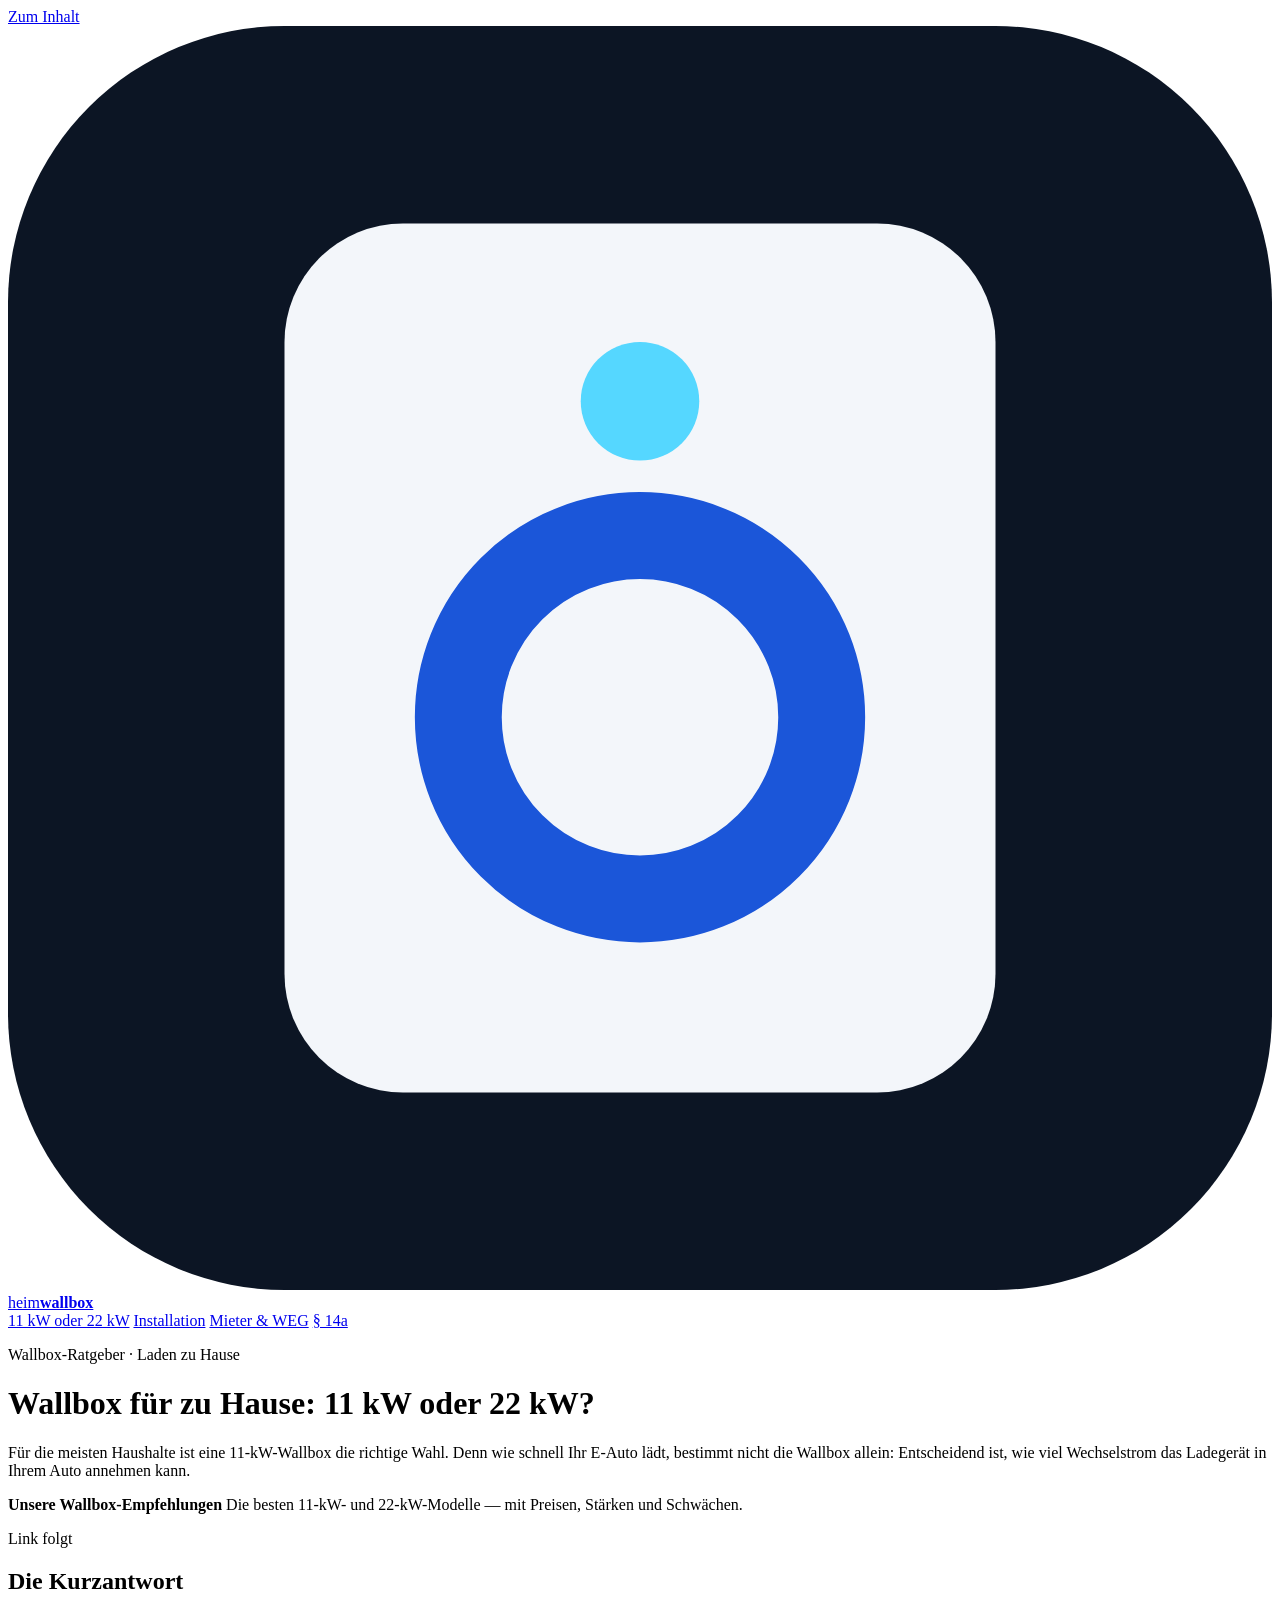
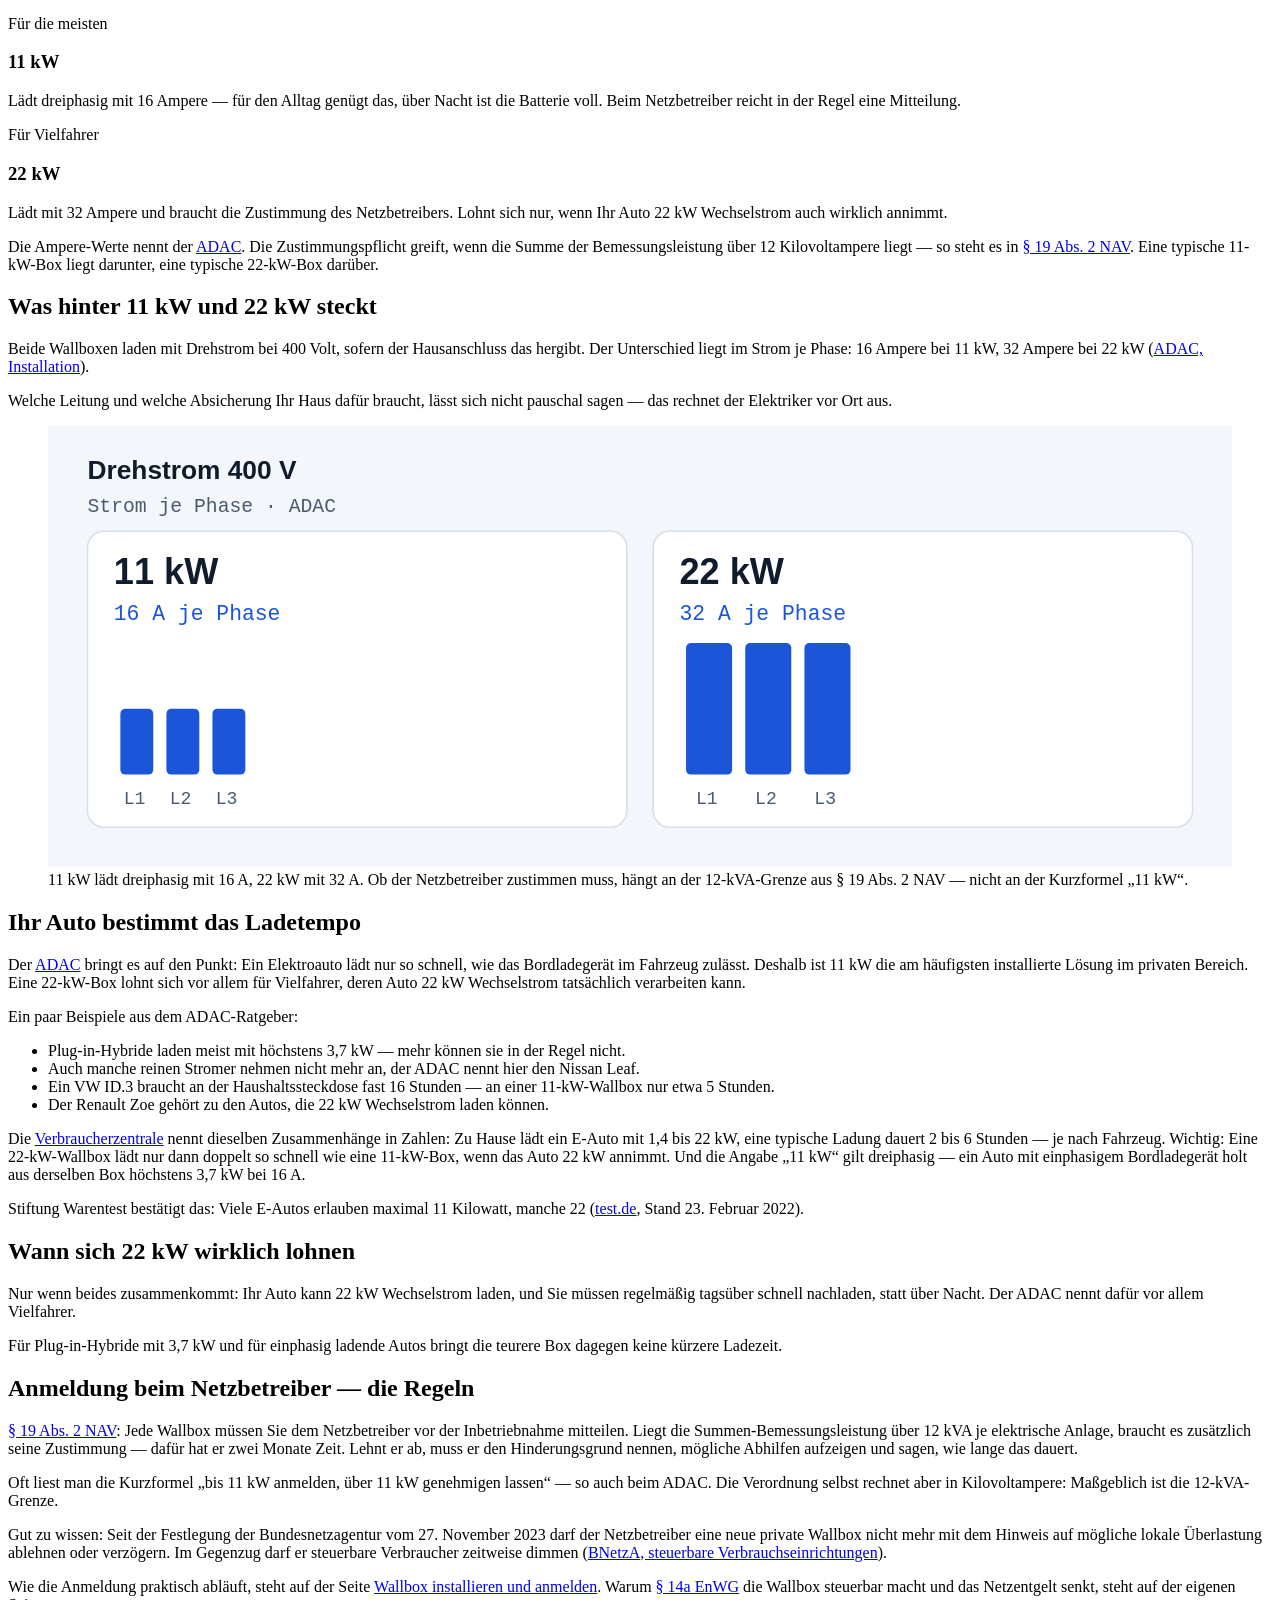
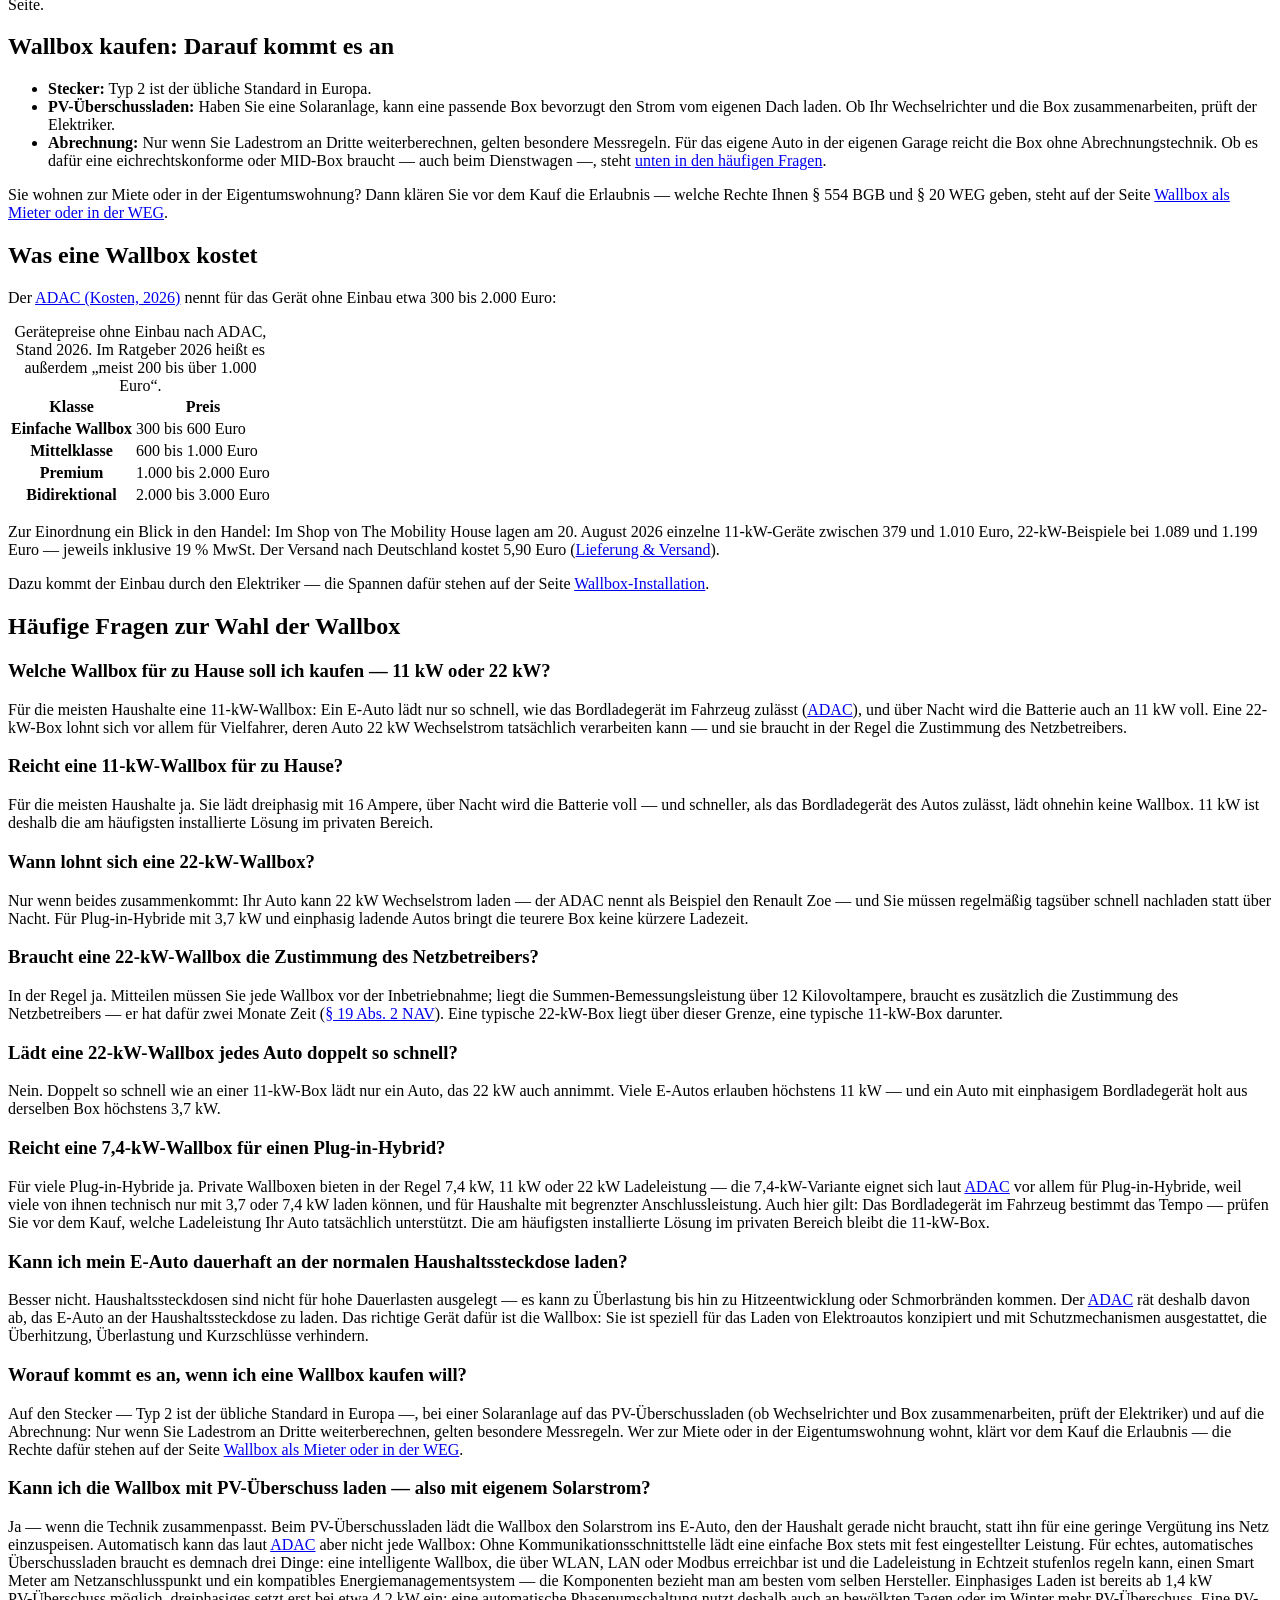
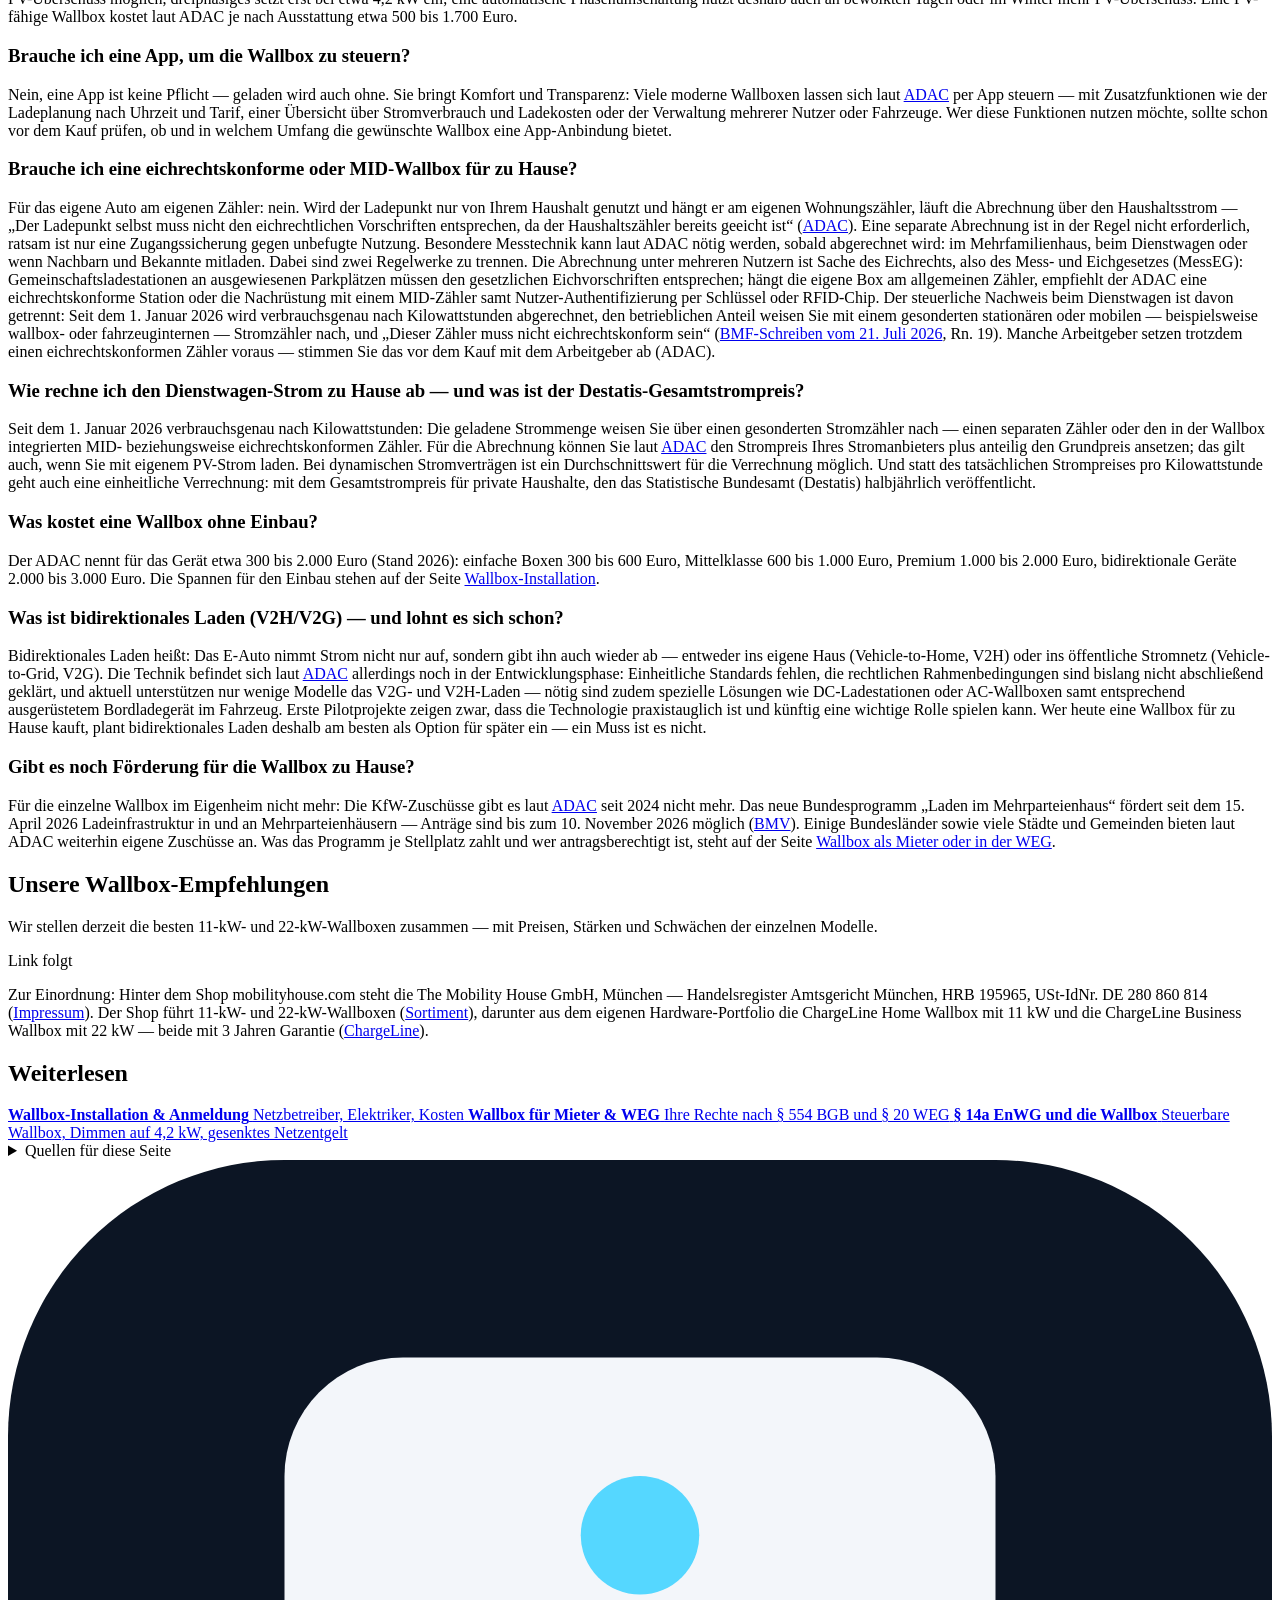
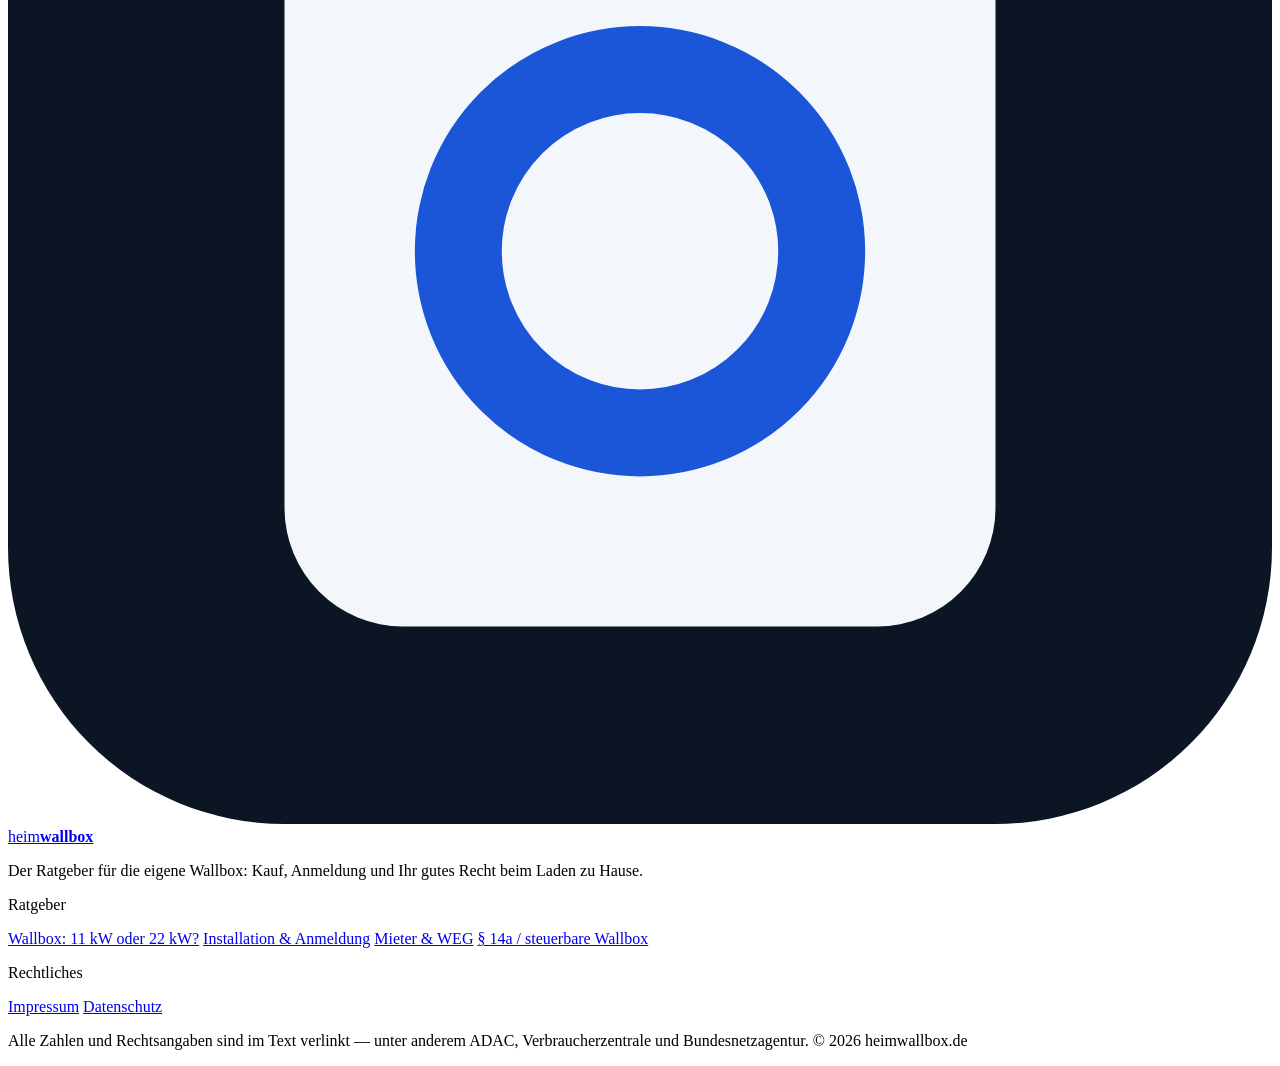
==== commit d4decc0b: "/: FAQ — Dienstwagen-Abrechnung und Destatis-Gesamtstrompreis (ADAC) - Neue FAQ „Wie rechne ich den " ====
--- a/public/index.html
+++ b/public/index.html
@@ -148,6 +148,14 @@
         "acceptedAnswer": {
           "@type": "Answer",
           "text": "Für das eigene Auto am eigenen Zähler: nein. Wird der Ladepunkt nur von Ihrem Haushalt genutzt und hängt er am eigenen Wohnungszähler, läuft die Abrechnung über den Haushaltsstrom — „Der Ladepunkt selbst muss nicht den eichrechtlichen Vorschriften entsprechen, da der Haushaltszähler bereits geeicht ist“ (ADAC). Eine separate Abrechnung ist in der Regel nicht erforderlich, ratsam ist nur eine Zugangssicherung gegen unbefugte Nutzung. Besondere Messtechnik kann laut ADAC nötig werden, sobald abgerechnet wird: im Mehrfamilienhaus, beim Dienstwagen oder wenn Nachbarn und Bekannte mitladen. Dabei sind zwei Regelwerke zu trennen. Die Abrechnung unter mehreren Nutzern ist Sache des Eichrechts, also des Mess- und Eichgesetzes (MessEG): Gemeinschaftsladestationen an ausgewiesenen Parkplätzen müssen den gesetzlichen Eichvorschriften entsprechen; hängt die eigene Box am allgemeinen Zähler, empfiehlt der ADAC eine eichrechtskonforme Station oder die Nachrüstung mit einem MID-Zähler samt Nutzer-Authentifizierung per Schlüssel oder RFID-Chip. Der steuerliche Nachweis beim Dienstwagen ist davon getrennt: Seit dem 1. Januar 2026 wird verbrauchsgenau nach Kilowattstunden abgerechnet, den betrieblichen Anteil weisen Sie mit einem gesonderten stationären oder mobilen — beispielsweise wallbox- oder fahrzeuginternen — Stromzähler nach, und „Dieser Zähler muss nicht eichrechtskonform sein“ (BMF-Schreiben vom 21. Juli 2026, Rn. 19). Manche Arbeitgeber setzen trotzdem einen eichrechtskonformen Zähler voraus — stimmen Sie das vor dem Kauf mit dem Arbeitgeber ab (ADAC)."
+        }
+      },
+      {
+        "@type": "Question",
+        "name": "Wie rechne ich den Dienstwagen-Strom zu Hause ab — und was ist der Destatis-Gesamtstrompreis?",
+        "acceptedAnswer": {
+          "@type": "Answer",
+          "text": "Seit dem 1. Januar 2026 verbrauchsgenau nach Kilowattstunden: Die geladene Strommenge weisen Sie über einen gesonderten Stromzähler nach — einen separaten Zähler oder den in der Wallbox integrierten MID- beziehungsweise eichrechtskonformen Zähler. Für die Abrechnung können Sie laut ADAC den Strompreis Ihres Stromanbieters plus anteilig den Grundpreis ansetzen; das gilt auch, wenn Sie mit eigenem PV-Strom laden. Bei dynamischen Stromverträgen ist ein Durchschnittswert für die Verrechnung möglich. Und statt des tatsächlichen Strompreises pro Kilowattstunde geht auch eine einheitliche Verrechnung: mit dem Gesamtstrompreis für private Haushalte, den das Statistische Bundesamt (Destatis) halbjährlich veröffentlicht."
         }
       },
       {
@@ -378,6 +386,10 @@
         <p>Für das eigene Auto am eigenen Zähler: nein. Wird der Ladepunkt nur von Ihrem Haushalt genutzt und hängt er am eigenen Wohnungszähler, läuft die Abrechnung über den Haushaltsstrom — „Der Ladepunkt selbst muss nicht den eichrechtlichen Vorschriften entsprechen, da der Haushaltszähler bereits geeicht ist“ (<a href="https://www.adac.de/fahrzeugwelt/wallbox/eichrechtskonform/">ADAC</a>). Eine separate Abrechnung ist in der Regel nicht erforderlich, ratsam ist nur eine Zugangssicherung gegen unbefugte Nutzung. Besondere Messtechnik kann laut ADAC nötig werden, sobald abgerechnet wird: im Mehrfamilienhaus, beim Dienstwagen oder wenn Nachbarn und Bekannte mitladen. Dabei sind zwei Regelwerke zu trennen. Die Abrechnung unter mehreren Nutzern ist Sache des Eichrechts, also des Mess- und Eichgesetzes (MessEG): Gemeinschaftsladestationen an ausgewiesenen Parkplätzen müssen den gesetzlichen Eichvorschriften entsprechen; hängt die eigene Box am allgemeinen Zähler, empfiehlt der ADAC eine eichrechtskonforme Station oder die Nachrüstung mit einem MID-Zähler samt Nutzer-Authentifizierung per Schlüssel oder RFID-Chip. Der steuerliche Nachweis beim Dienstwagen ist davon getrennt: Seit dem 1. Januar 2026 wird verbrauchsgenau nach Kilowattstunden abgerechnet, den betrieblichen Anteil weisen Sie mit einem gesonderten stationären oder mobilen — beispielsweise wallbox- oder fahrzeuginternen — Stromzähler nach, und „Dieser Zähler muss nicht eichrechtskonform sein“ (<a href="https://www.bundesfinanzministerium.de/Content/DE/Downloads/BMF_Schreiben/Steuerarten/Einkommensteuer/2026-07-21-nutzung-betriebliches-kfz-privat.pdf?__blob=publicationFile">BMF-Schreiben vom 21. Juli 2026</a>, Rn. 19). Manche Arbeitgeber setzen trotzdem einen eichrechtskonformen Zähler voraus — stimmen Sie das vor dem Kauf mit dem Arbeitgeber ab (ADAC).</p>
       </article>
       <article class="faq-item">
+        <h3>Wie rechne ich den Dienstwagen-Strom zu Hause ab — und was ist der Destatis-Gesamtstrompreis?</h3>
+        <p>Seit dem 1. Januar 2026 verbrauchsgenau nach Kilowattstunden: Die geladene Strommenge weisen Sie über einen gesonderten Stromzähler nach — einen separaten Zähler oder den in der Wallbox integrierten MID- beziehungsweise eichrechtskonformen Zähler. Für die Abrechnung können Sie laut <a href="https://www.adac.de/fahrzeugwelt/wallbox/ratgeber/">ADAC</a> den Strompreis Ihres Stromanbieters plus anteilig den Grundpreis ansetzen; das gilt auch, wenn Sie mit eigenem PV-Strom laden. Bei dynamischen Stromverträgen ist ein Durchschnittswert für die Verrechnung möglich. Und statt des tatsächlichen Strompreises pro Kilowattstunde geht auch eine einheitliche Verrechnung: mit dem Gesamtstrompreis für private Haushalte, den das Statistische Bundesamt (Destatis) halbjährlich veröffentlicht.</p>
+      </article>
+      <article class="faq-item">
         <h3>Was kostet eine Wallbox ohne Einbau?</h3>
         <p>Der ADAC nennt für das Gerät etwa 300 bis 2.000 Euro (Stand 2026): einfache Boxen 300 bis 600 Euro, Mittelklasse 600 bis 1.000 Euro, Premium 1.000 bis 2.000 Euro, bidirektionale Geräte 2.000 bis 3.000 Euro. Die Spannen für den Einbau stehen auf der Seite <a href="/installation/">Wallbox-Installation</a>.</p>
       </article>
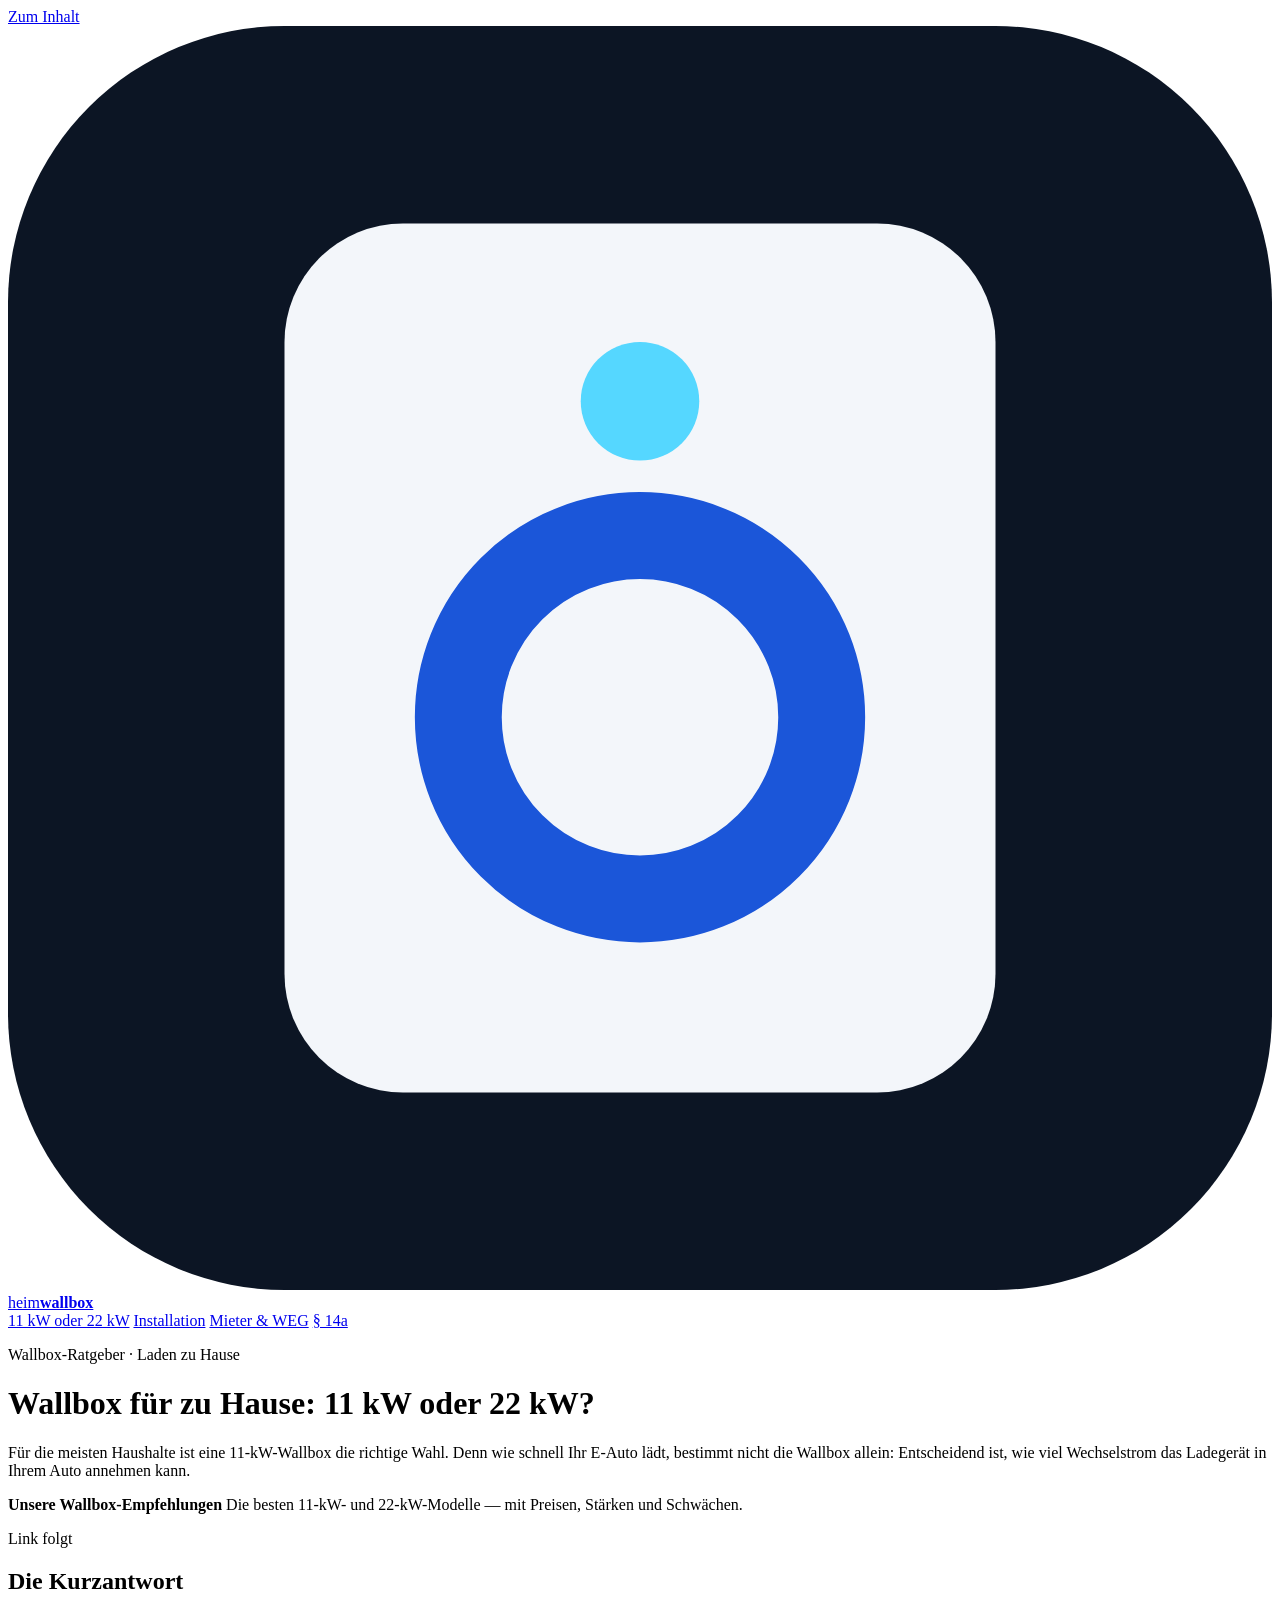
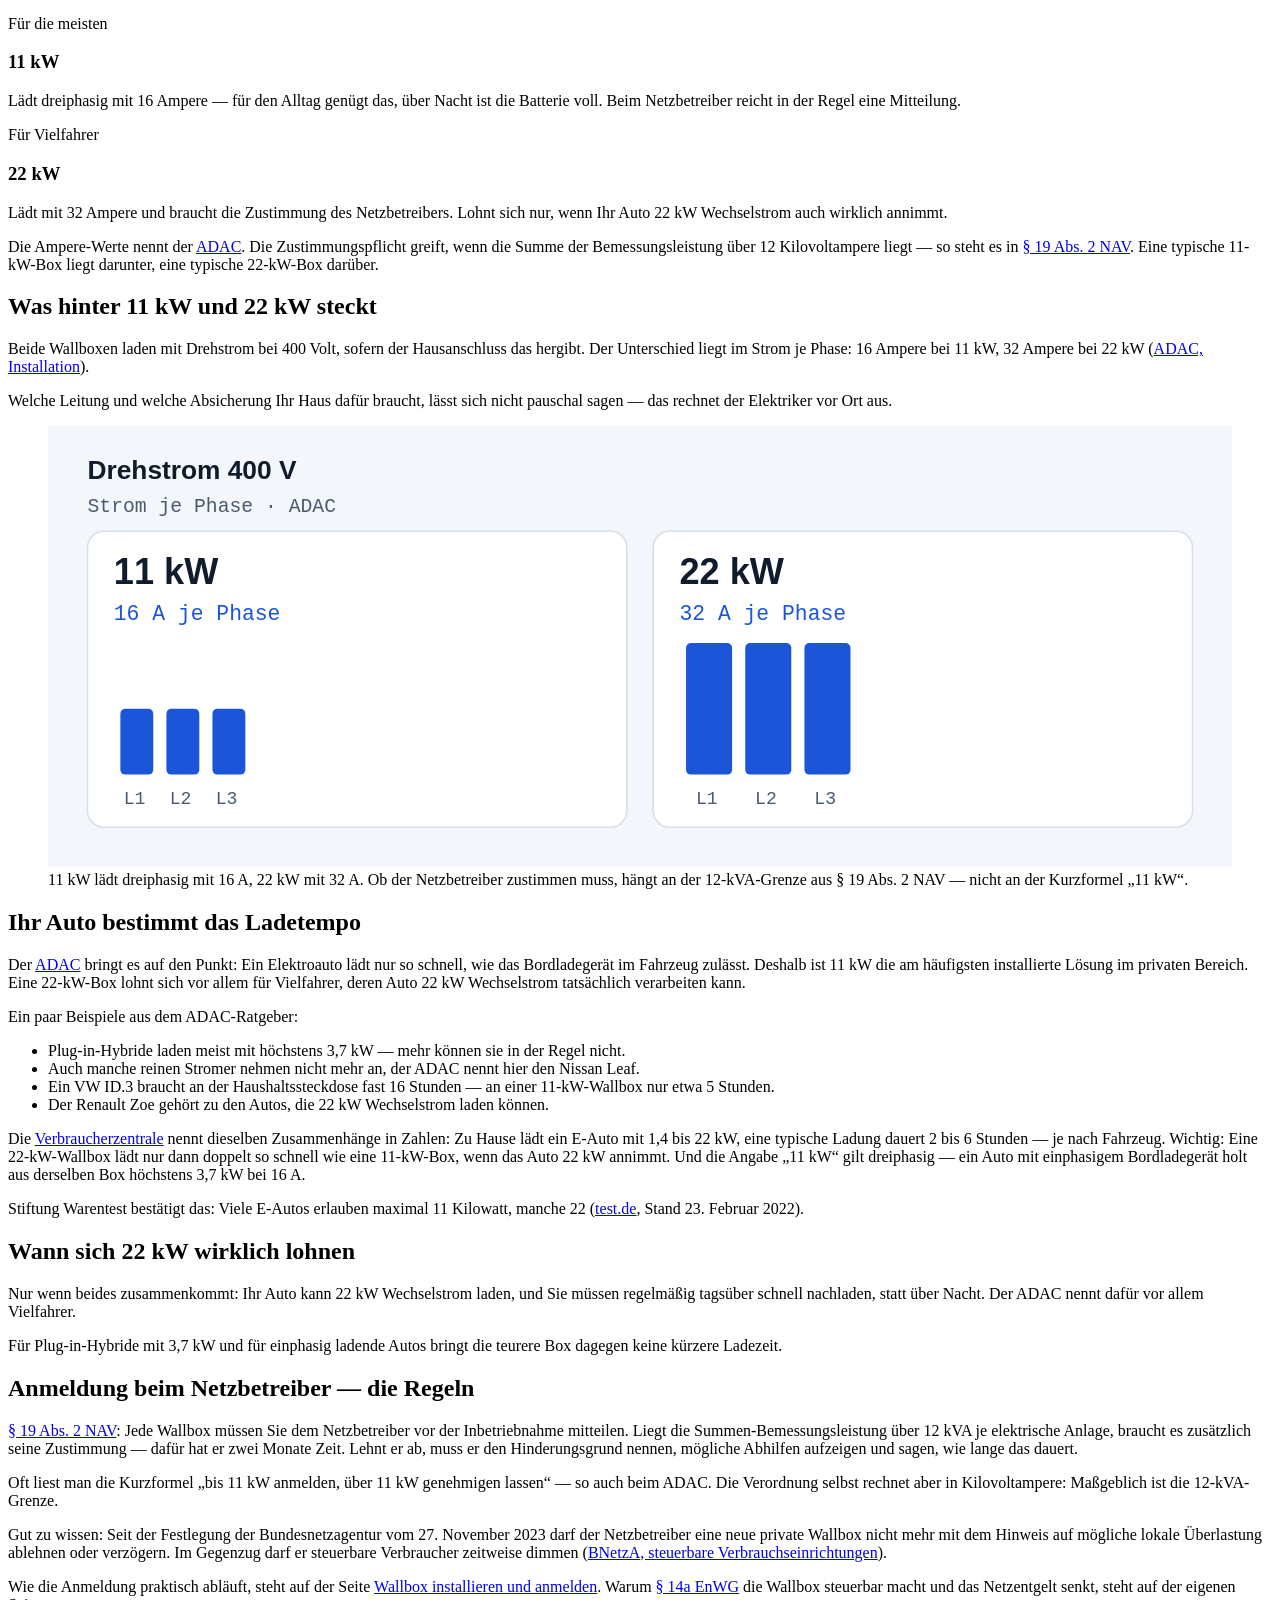
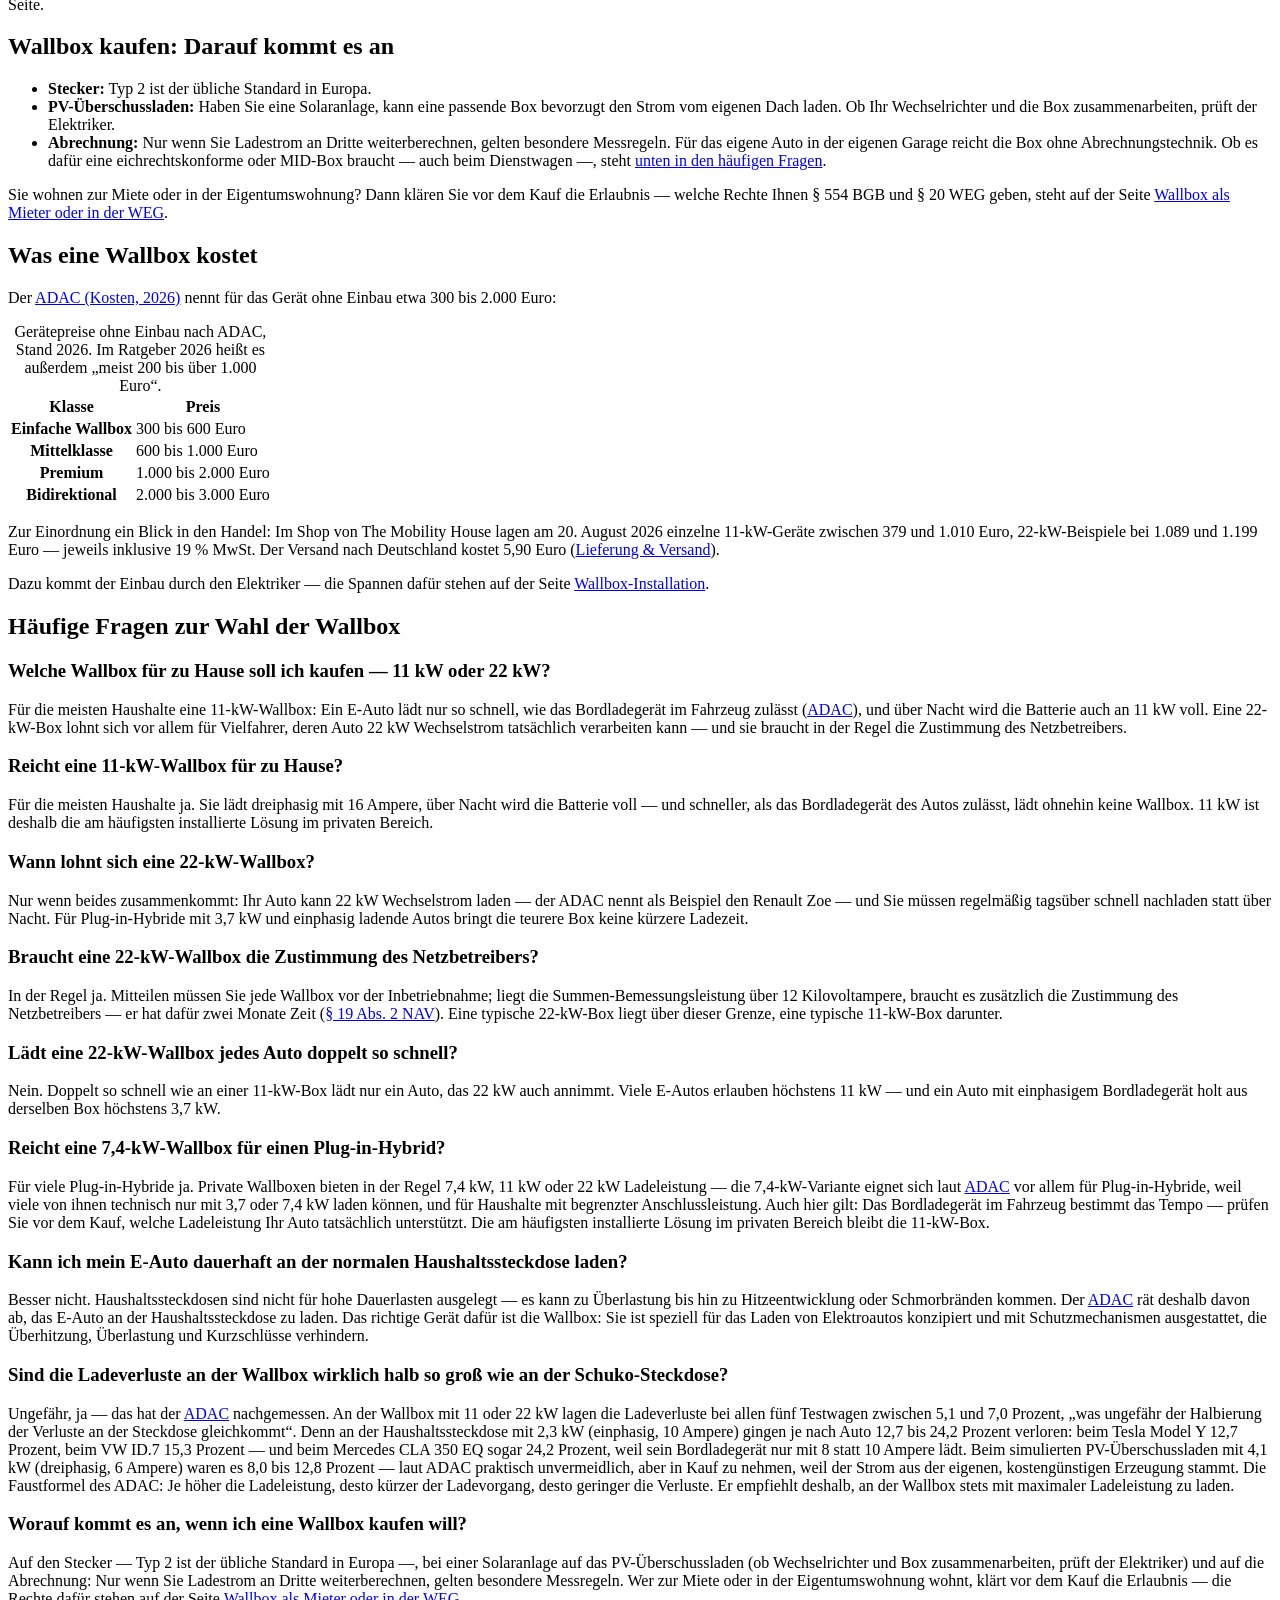
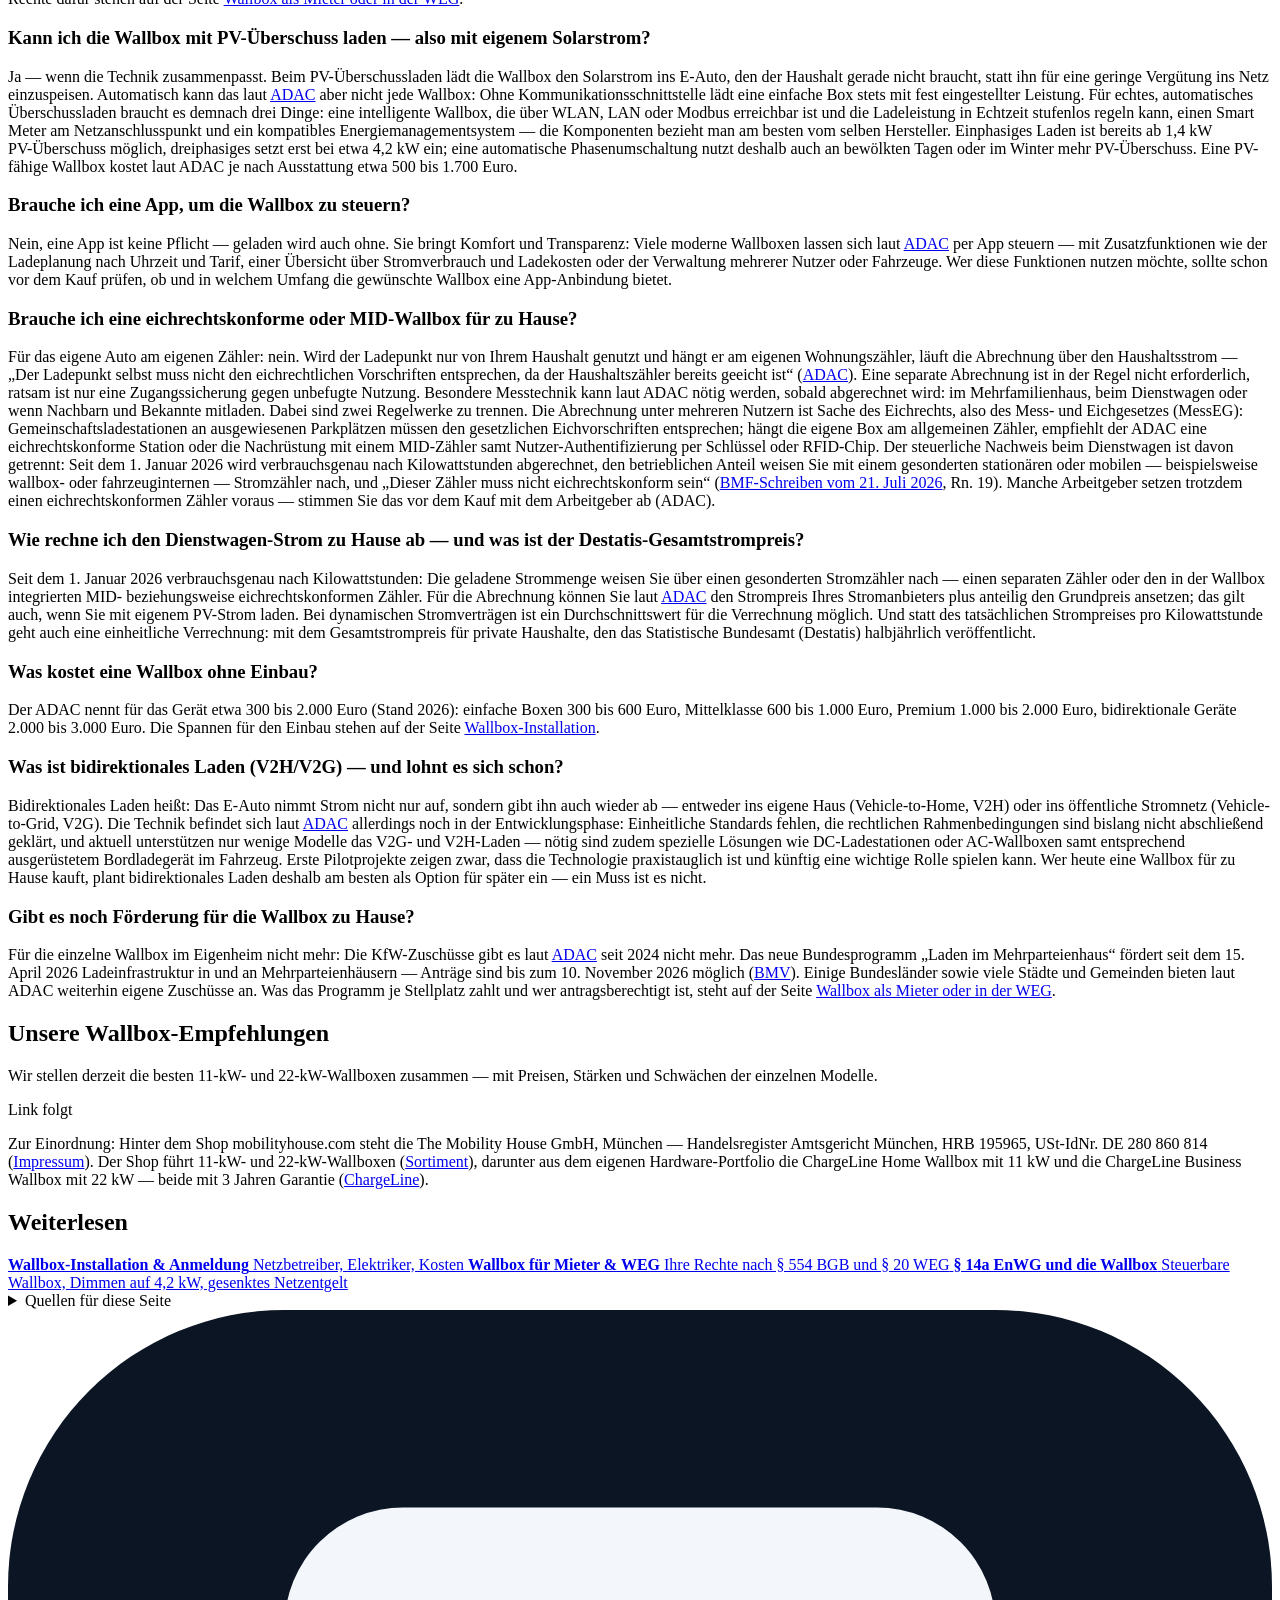
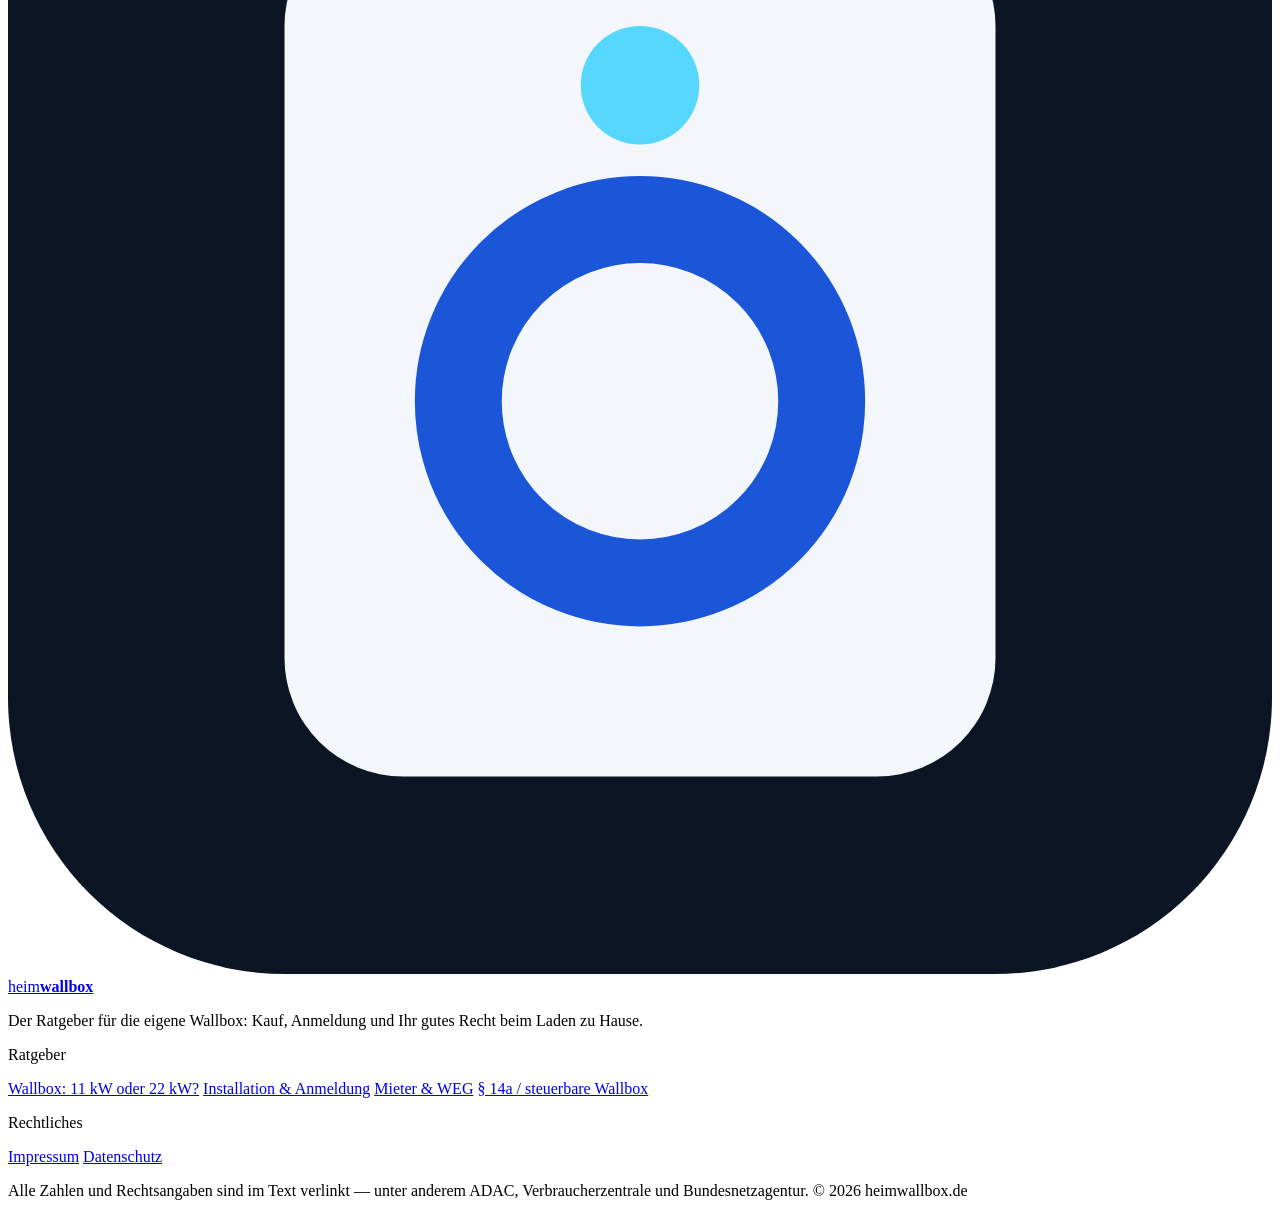
==== commit 8a554bc1: "/: FAQ — Ladeverluste an Wallbox vs. Schuko-Steckdose (ADAC-Studie) - Neue FAQ „Sind die Ladeverlust" ====
--- a/public/index.html
+++ b/public/index.html
@@ -116,6 +116,14 @@
         "acceptedAnswer": {
           "@type": "Answer",
           "text": "Besser nicht. Haushaltssteckdosen sind nicht für hohe Dauerlasten ausgelegt — es kann zu Überlastung bis hin zu Hitzeentwicklung oder Schmorbränden kommen. Der ADAC rät deshalb davon ab, das E-Auto an der Haushaltssteckdose zu laden. Das richtige Gerät dafür ist die Wallbox: Sie ist speziell für das Laden von Elektroautos konzipiert und mit Schutzmechanismen ausgestattet, die Überhitzung, Überlastung und Kurzschlüsse verhindern."
+        }
+      },
+      {
+        "@type": "Question",
+        "name": "Sind die Ladeverluste an der Wallbox wirklich halb so groß wie an der Schuko-Steckdose?",
+        "acceptedAnswer": {
+          "@type": "Answer",
+          "text": "Ungefähr, ja — das hat der ADAC nachgemessen. An der Wallbox mit 11 oder 22 kW lagen die Ladeverluste bei allen fünf Testwagen zwischen 5,1 und 7,0 Prozent, „was ungefähr der Halbierung der Verluste an der Steckdose gleichkommt“. Denn an der Haushaltssteckdose mit 2,3 kW (einphasig, 10 Ampere) gingen je nach Auto 12,7 bis 24,2 Prozent verloren: beim Tesla Model Y 12,7 Prozent, beim VW ID.7 15,3 Prozent — und beim Mercedes CLA 350 EQ sogar 24,2 Prozent, weil sein Bordladegerät nur mit 8 statt 10 Ampere lädt. Beim simulierten PV-Überschussladen mit 4,1 kW (dreiphasig, 6 Ampere) waren es 8,0 bis 12,8 Prozent — laut ADAC praktisch unvermeidlich, aber in Kauf zu nehmen, weil der Strom aus der eigenen, kostengünstigen Erzeugung stammt. Die Faustformel des ADAC: Je höher die Ladeleistung, desto kürzer der Ladevorgang, desto geringer die Verluste. Er empfiehlt deshalb, an der Wallbox stets mit maximaler Ladeleistung zu laden."
         }
       },
       {
@@ -370,6 +378,10 @@
         <p>Besser nicht. Haushaltssteckdosen sind nicht für hohe Dauerlasten ausgelegt — es kann zu Überlastung bis hin zu Hitzeentwicklung oder Schmorbränden kommen. Der <a href="https://www.adac.de/fahrzeugwelt/wallbox/installation/">ADAC</a> rät deshalb davon ab, das E-Auto an der Haushaltssteckdose zu laden. Das richtige Gerät dafür ist die Wallbox: Sie ist speziell für das Laden von Elektroautos konzipiert und mit Schutzmechanismen ausgestattet, die Überhitzung, Überlastung und Kurzschlüsse verhindern.</p>
       </article>
       <article class="faq-item">
+        <h3>Sind die Ladeverluste an der Wallbox wirklich halb so groß wie an der Schuko-Steckdose?</h3>
+        <p>Ungefähr, ja — das hat der <a href="https://www.adac.de/rund-ums-fahrzeug/elektromobilitaet/laden/ladeverluste-elektroauto-studie/">ADAC</a> nachgemessen. An der Wallbox mit 11 oder 22 kW lagen die Ladeverluste bei allen fünf Testwagen zwischen 5,1 und 7,0 Prozent, „was ungefähr der Halbierung der Verluste an der Steckdose gleichkommt“. Denn an der Haushaltssteckdose mit 2,3 kW (einphasig, 10 Ampere) gingen je nach Auto 12,7 bis 24,2 Prozent verloren: beim Tesla Model Y 12,7 Prozent, beim VW ID.7 15,3 Prozent — und beim Mercedes CLA 350 EQ sogar 24,2 Prozent, weil sein Bordladegerät nur mit 8 statt 10 Ampere lädt. Beim simulierten PV-Überschussladen mit 4,1 kW (dreiphasig, 6 Ampere) waren es 8,0 bis 12,8 Prozent — laut ADAC praktisch unvermeidlich, aber in Kauf zu nehmen, weil der Strom aus der eigenen, kostengünstigen Erzeugung stammt. Die Faustformel des ADAC: Je höher die Ladeleistung, desto kürzer der Ladevorgang, desto geringer die Verluste. Er empfiehlt deshalb, an der Wallbox stets mit maximaler Ladeleistung zu laden.</p>
+      </article>
+      <article class="faq-item">
         <h3>Worauf kommt es an, wenn ich eine Wallbox kaufen will?</h3>
         <p>Auf den Stecker — Typ 2 ist der übliche Standard in Europa —, bei einer Solaranlage auf das PV-Überschussladen (ob Wechselrichter und Box zusammenarbeiten, prüft der Elektriker) und auf die Abrechnung: Nur wenn Sie Ladestrom an Dritte weiterberechnen, gelten besondere Messregeln. Wer zur Miete oder in der Eigentumswohnung wohnt, klärt vor dem Kauf die Erlaubnis — die Rechte dafür stehen auf der Seite <a href="/mieter/">Wallbox als Mieter oder in der WEG</a>.</p>
       </article>
@@ -440,6 +452,7 @@
           <li><a href="https://www.adac.de/rund-ums-fahrzeug/elektromobilitaet/laden/foerderung-wallbox/">ADAC, Wallbox-Förderung 2026</a></li>
           <li><a href="https://www.adac.de/fahrzeugwelt/wallbox/eichrechtskonform/">ADAC, eichrechtskonforme Wallbox</a></li>
           <li><a href="https://www.adac.de/rund-ums-haus/energie/versorgung/wallbox-ueberschussladen/">ADAC, Wallbox-Überschussladen</a></li>
+          <li><a href="https://www.adac.de/rund-ums-fahrzeug/elektromobilitaet/laden/ladeverluste-elektroauto-studie/">ADAC, Ladeverluste-Studie</a></li>
           <li><a href="https://www.bmv.de/SharedDocs/DE/Pressemitteilungen/2026/028-schnieder-foerderung-laden-mehrfamilienhaus.html">BMV, Förderung Laden im Mehrparteienhaus</a></li>
           <li><a href="https://www.bundesfinanzministerium.de/Content/DE/Downloads/BMF_Schreiben/Steuerarten/Einkommensteuer/2026-07-21-nutzung-betriebliches-kfz-privat.pdf?__blob=publicationFile">BMF, Schreiben vom 21. Juli 2026 zur häuslichen Ladevorrichtung (PDF)</a></li>
           <li><a href="https://www.verbraucherzentrale.de/wissen/energie/emobilitaet/elektroauto-mit-eigener-ladestation-solarstrom-vom-dach-laden-22557">Verbraucherzentrale, eigene Ladestation</a> (Stand 24.07.2025)</li>
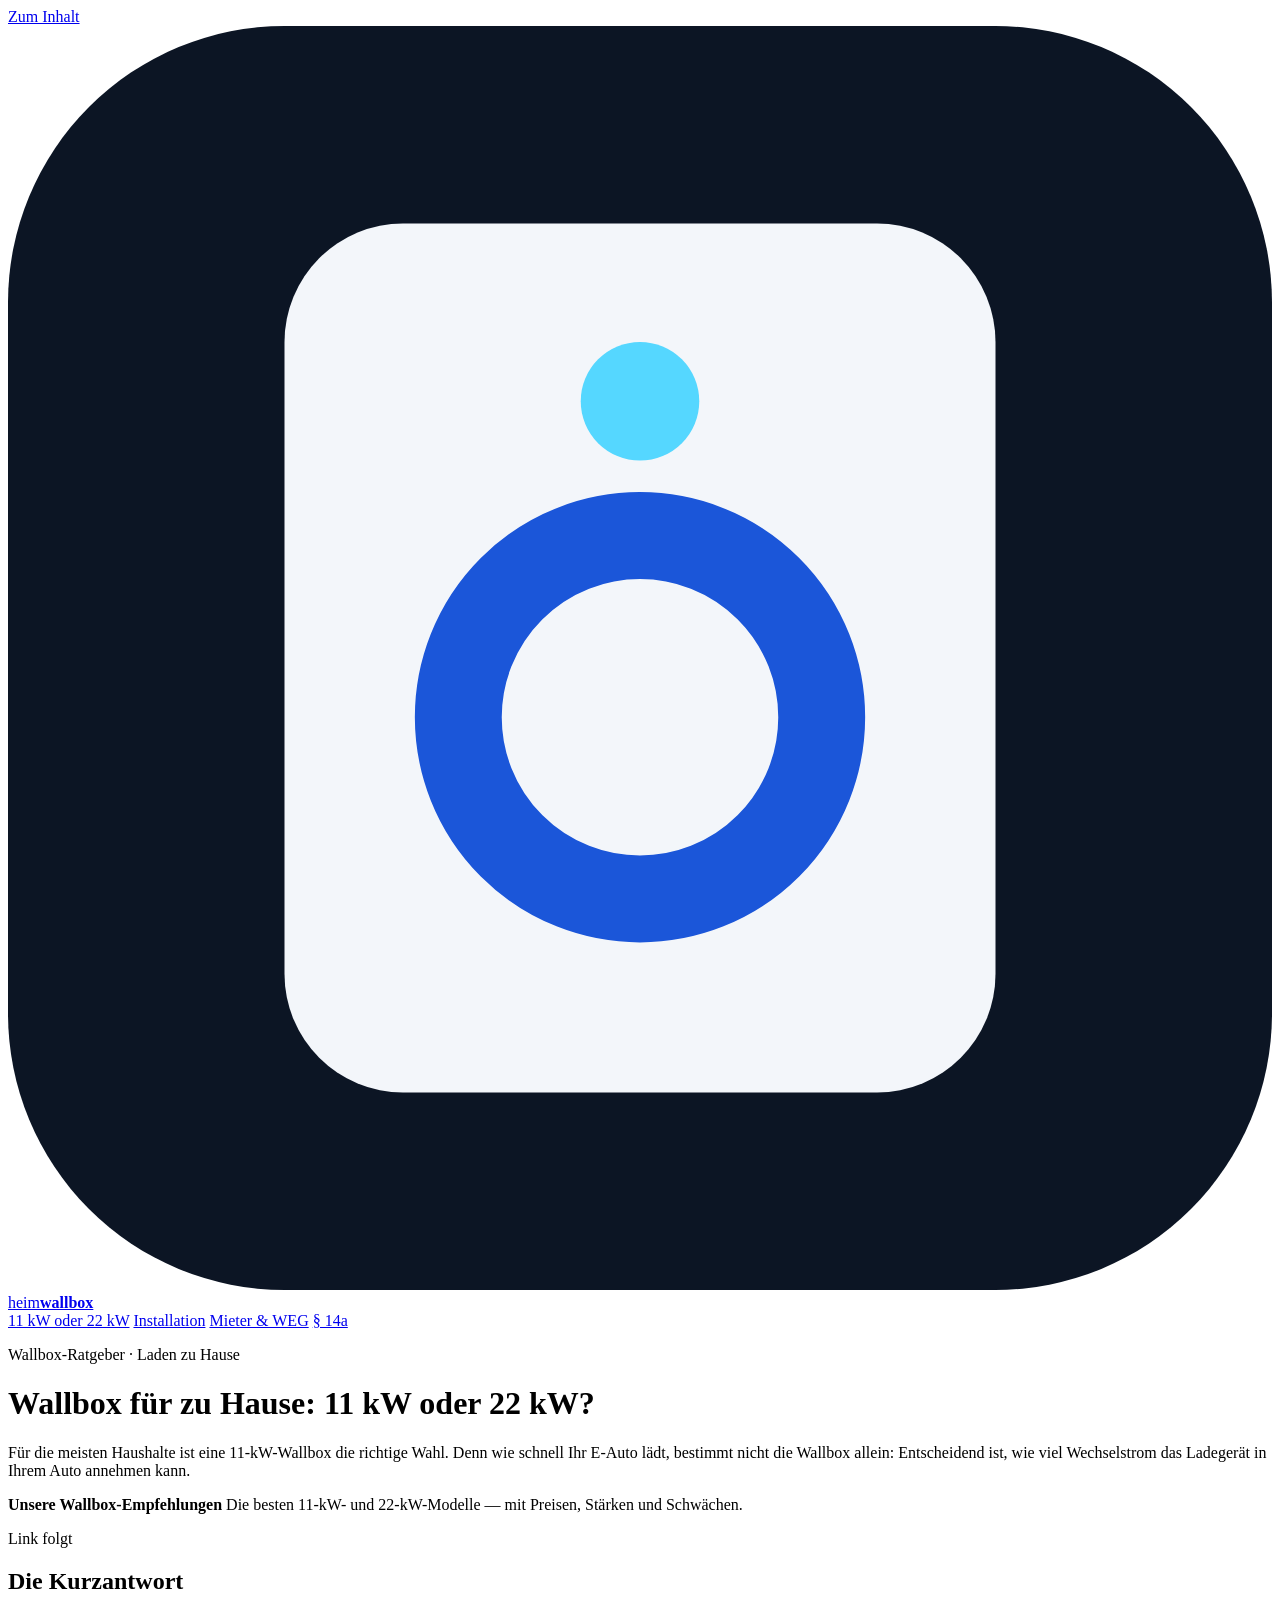
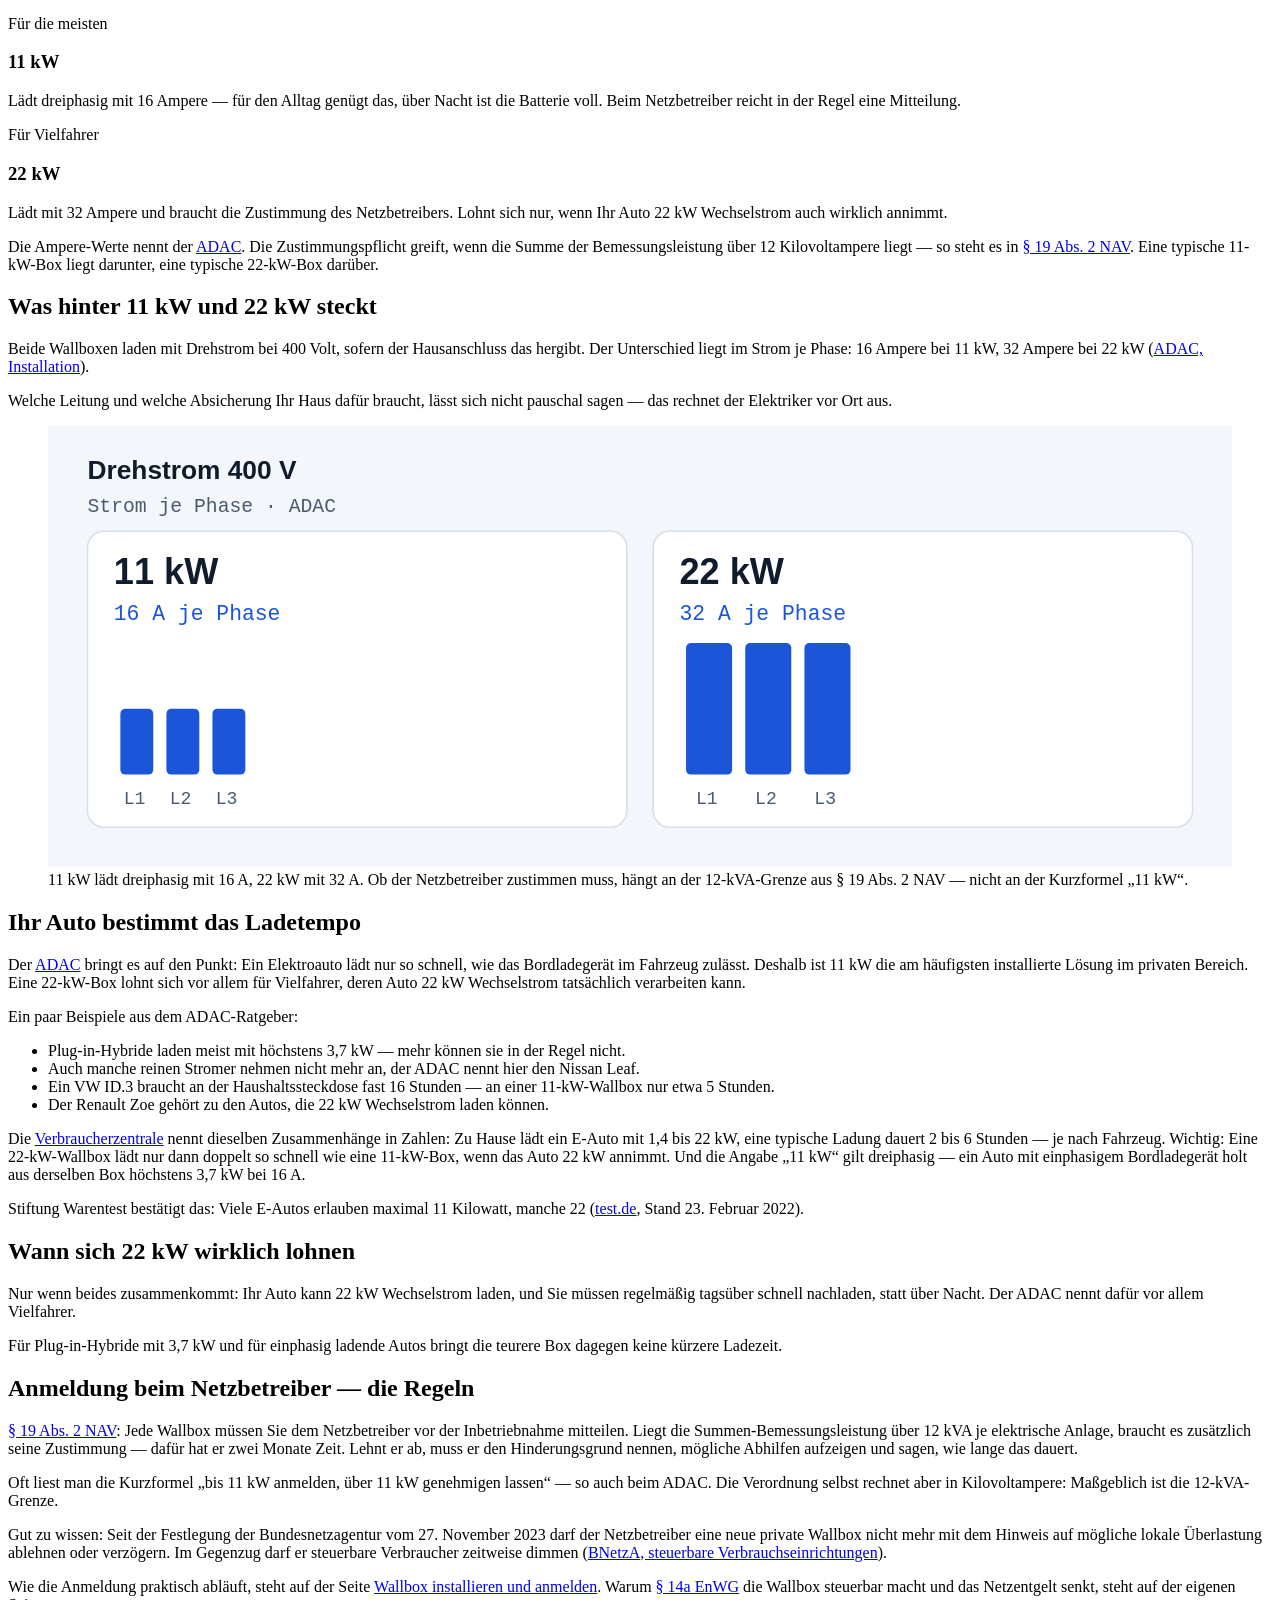
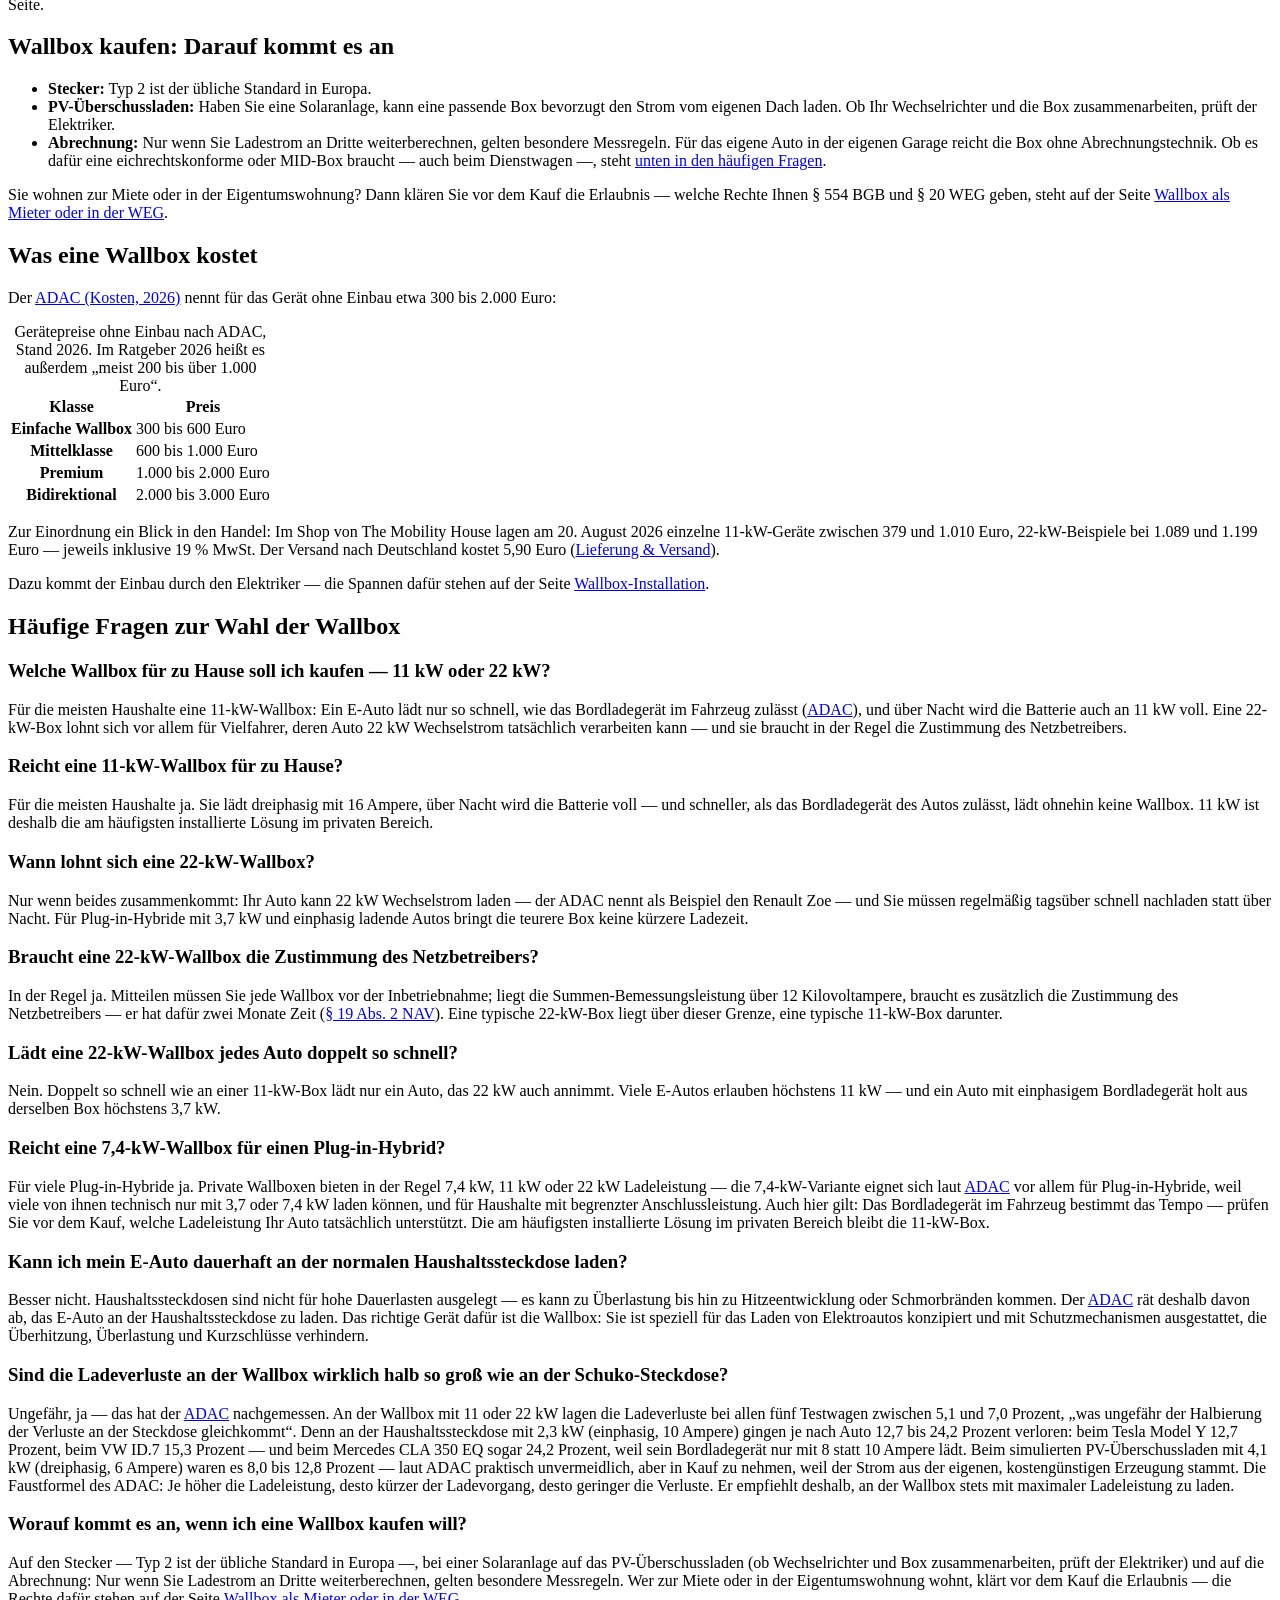
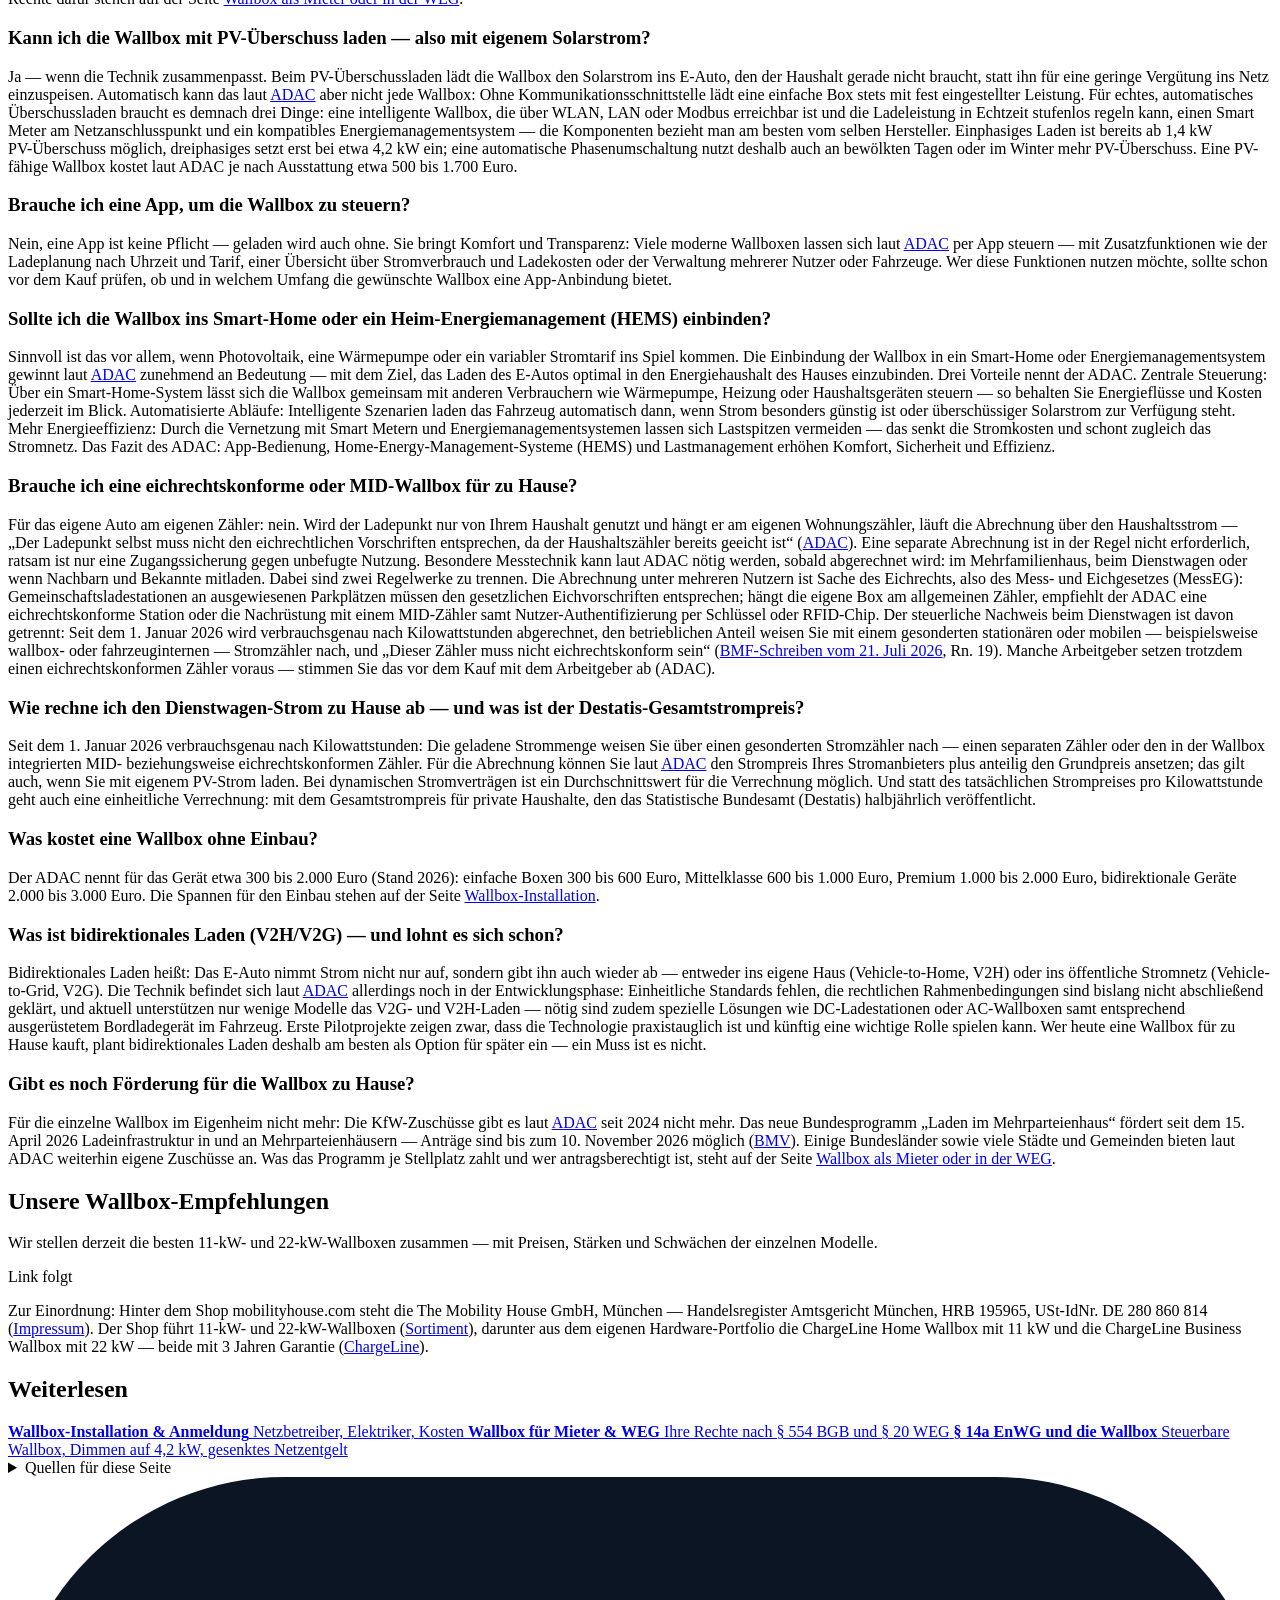
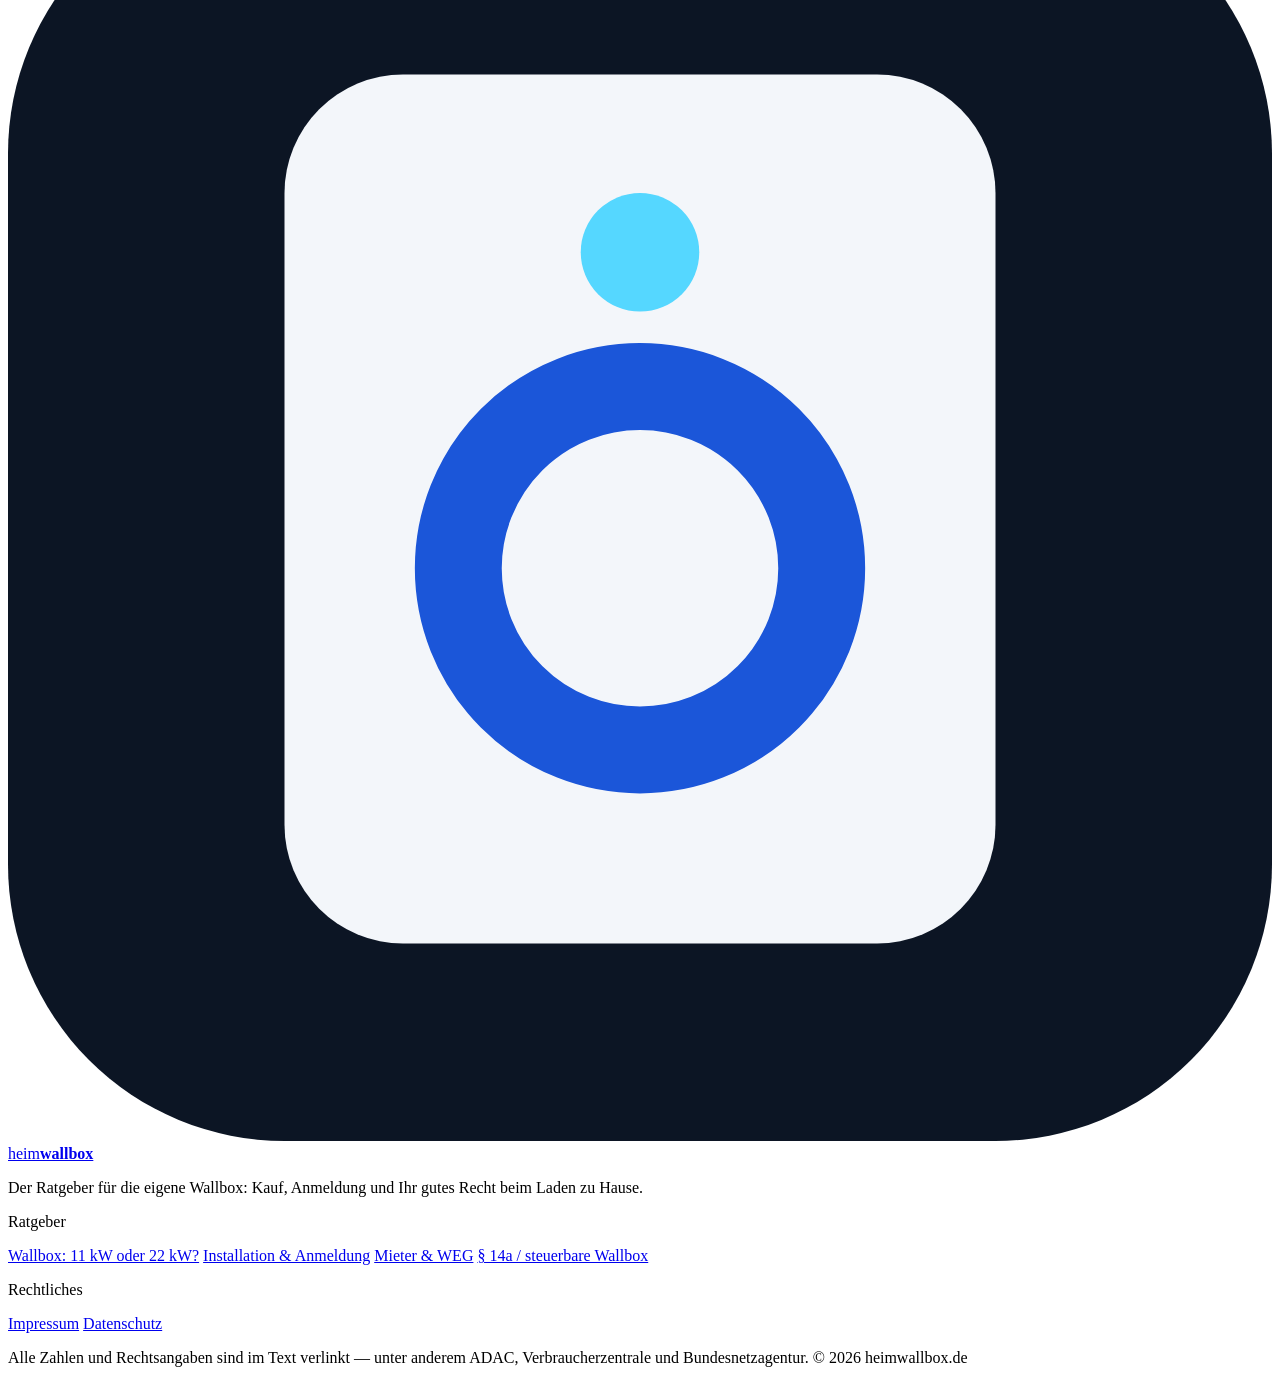
==== commit af570e58: "/: FAQ — Wallbox ins Smart-Home / HEMS einbinden (ADAC) - Neue FAQ „Sollte ich die Wallbox ins Smart" ====
--- a/public/index.html
+++ b/public/index.html
@@ -148,6 +148,14 @@
         "acceptedAnswer": {
           "@type": "Answer",
           "text": "Nein, eine App ist keine Pflicht — geladen wird auch ohne. Sie bringt Komfort und Transparenz: Viele moderne Wallboxen lassen sich laut ADAC per App steuern — mit Zusatzfunktionen wie der Ladeplanung nach Uhrzeit und Tarif, einer Übersicht über Stromverbrauch und Ladekosten oder der Verwaltung mehrerer Nutzer oder Fahrzeuge. Wer diese Funktionen nutzen möchte, sollte schon vor dem Kauf prüfen, ob und in welchem Umfang die gewünschte Wallbox eine App-Anbindung bietet."
+        }
+      },
+      {
+        "@type": "Question",
+        "name": "Sollte ich die Wallbox ins Smart-Home oder ein Heim-Energiemanagement (HEMS) einbinden?",
+        "acceptedAnswer": {
+          "@type": "Answer",
+          "text": "Sinnvoll ist das vor allem, wenn Photovoltaik, eine Wärmepumpe oder ein variabler Stromtarif ins Spiel kommen. Die Einbindung der Wallbox in ein Smart-Home oder Energiemanagementsystem gewinnt laut ADAC zunehmend an Bedeutung — mit dem Ziel, das Laden des E-Autos optimal in den Energiehaushalt des Hauses einzubinden. Drei Vorteile nennt der ADAC. Zentrale Steuerung: Über ein Smart-Home-System lässt sich die Wallbox gemeinsam mit anderen Verbrauchern wie Wärmepumpe, Heizung oder Haushaltsgeräten steuern — so behalten Sie Energieflüsse und Kosten jederzeit im Blick. Automatisierte Abläufe: Intelligente Szenarien laden das Fahrzeug automatisch dann, wenn Strom besonders günstig ist oder überschüssiger Solarstrom zur Verfügung steht. Mehr Energieeffizienz: Durch die Vernetzung mit Smart Metern und Energiemanagementsystemen lassen sich Lastspitzen vermeiden — das senkt die Stromkosten und schont zugleich das Stromnetz. Das Fazit des ADAC: App-Bedienung, Home-Energy-Management-Systeme (HEMS) und Lastmanagement erhöhen Komfort, Sicherheit und Effizienz."
         }
       },
       {
@@ -394,6 +402,10 @@
         <p>Nein, eine App ist keine Pflicht — geladen wird auch ohne. Sie bringt Komfort und Transparenz: Viele moderne Wallboxen lassen sich laut <a href="https://www.adac.de/fahrzeugwelt/wallbox/ratgeber/">ADAC</a> per App steuern — mit Zusatzfunktionen wie der Ladeplanung nach Uhrzeit und Tarif, einer Übersicht über Stromverbrauch und Ladekosten oder der Verwaltung mehrerer Nutzer oder Fahrzeuge. Wer diese Funktionen nutzen möchte, sollte schon vor dem Kauf prüfen, ob und in welchem Umfang die gewünschte Wallbox eine App-Anbindung bietet.</p>
       </article>
       <article class="faq-item">
+        <h3>Sollte ich die Wallbox ins Smart-Home oder ein Heim-Energiemanagement (HEMS) einbinden?</h3>
+        <p>Sinnvoll ist das vor allem, wenn Photovoltaik, eine Wärmepumpe oder ein variabler Stromtarif ins Spiel kommen. Die Einbindung der Wallbox in ein Smart-Home oder Energiemanagementsystem gewinnt laut <a href="https://www.adac.de/fahrzeugwelt/wallbox/ratgeber/">ADAC</a> zunehmend an Bedeutung — mit dem Ziel, das Laden des E-Autos optimal in den Energiehaushalt des Hauses einzubinden. Drei Vorteile nennt der ADAC. Zentrale Steuerung: Über ein Smart-Home-System lässt sich die Wallbox gemeinsam mit anderen Verbrauchern wie Wärmepumpe, Heizung oder Haushaltsgeräten steuern — so behalten Sie Energieflüsse und Kosten jederzeit im Blick. Automatisierte Abläufe: Intelligente Szenarien laden das Fahrzeug automatisch dann, wenn Strom besonders günstig ist oder überschüssiger Solarstrom zur Verfügung steht. Mehr Energieeffizienz: Durch die Vernetzung mit Smart Metern und Energiemanagementsystemen lassen sich Lastspitzen vermeiden — das senkt die Stromkosten und schont zugleich das Stromnetz. Das Fazit des ADAC: App-Bedienung, Home-Energy-Management-Systeme (HEMS) und Lastmanagement erhöhen Komfort, Sicherheit und Effizienz.</p>
+      </article>
+      <article class="faq-item">
         <h3>Brauche ich eine eichrechtskonforme oder MID-Wallbox für zu Hause?</h3>
         <p>Für das eigene Auto am eigenen Zähler: nein. Wird der Ladepunkt nur von Ihrem Haushalt genutzt und hängt er am eigenen Wohnungszähler, läuft die Abrechnung über den Haushaltsstrom — „Der Ladepunkt selbst muss nicht den eichrechtlichen Vorschriften entsprechen, da der Haushaltszähler bereits geeicht ist“ (<a href="https://www.adac.de/fahrzeugwelt/wallbox/eichrechtskonform/">ADAC</a>). Eine separate Abrechnung ist in der Regel nicht erforderlich, ratsam ist nur eine Zugangssicherung gegen unbefugte Nutzung. Besondere Messtechnik kann laut ADAC nötig werden, sobald abgerechnet wird: im Mehrfamilienhaus, beim Dienstwagen oder wenn Nachbarn und Bekannte mitladen. Dabei sind zwei Regelwerke zu trennen. Die Abrechnung unter mehreren Nutzern ist Sache des Eichrechts, also des Mess- und Eichgesetzes (MessEG): Gemeinschaftsladestationen an ausgewiesenen Parkplätzen müssen den gesetzlichen Eichvorschriften entsprechen; hängt die eigene Box am allgemeinen Zähler, empfiehlt der ADAC eine eichrechtskonforme Station oder die Nachrüstung mit einem MID-Zähler samt Nutzer-Authentifizierung per Schlüssel oder RFID-Chip. Der steuerliche Nachweis beim Dienstwagen ist davon getrennt: Seit dem 1. Januar 2026 wird verbrauchsgenau nach Kilowattstunden abgerechnet, den betrieblichen Anteil weisen Sie mit einem gesonderten stationären oder mobilen — beispielsweise wallbox- oder fahrzeuginternen — Stromzähler nach, und „Dieser Zähler muss nicht eichrechtskonform sein“ (<a href="https://www.bundesfinanzministerium.de/Content/DE/Downloads/BMF_Schreiben/Steuerarten/Einkommensteuer/2026-07-21-nutzung-betriebliches-kfz-privat.pdf?__blob=publicationFile">BMF-Schreiben vom 21. Juli 2026</a>, Rn. 19). Manche Arbeitgeber setzen trotzdem einen eichrechtskonformen Zähler voraus — stimmen Sie das vor dem Kauf mit dem Arbeitgeber ab (ADAC).</p>
       </article>
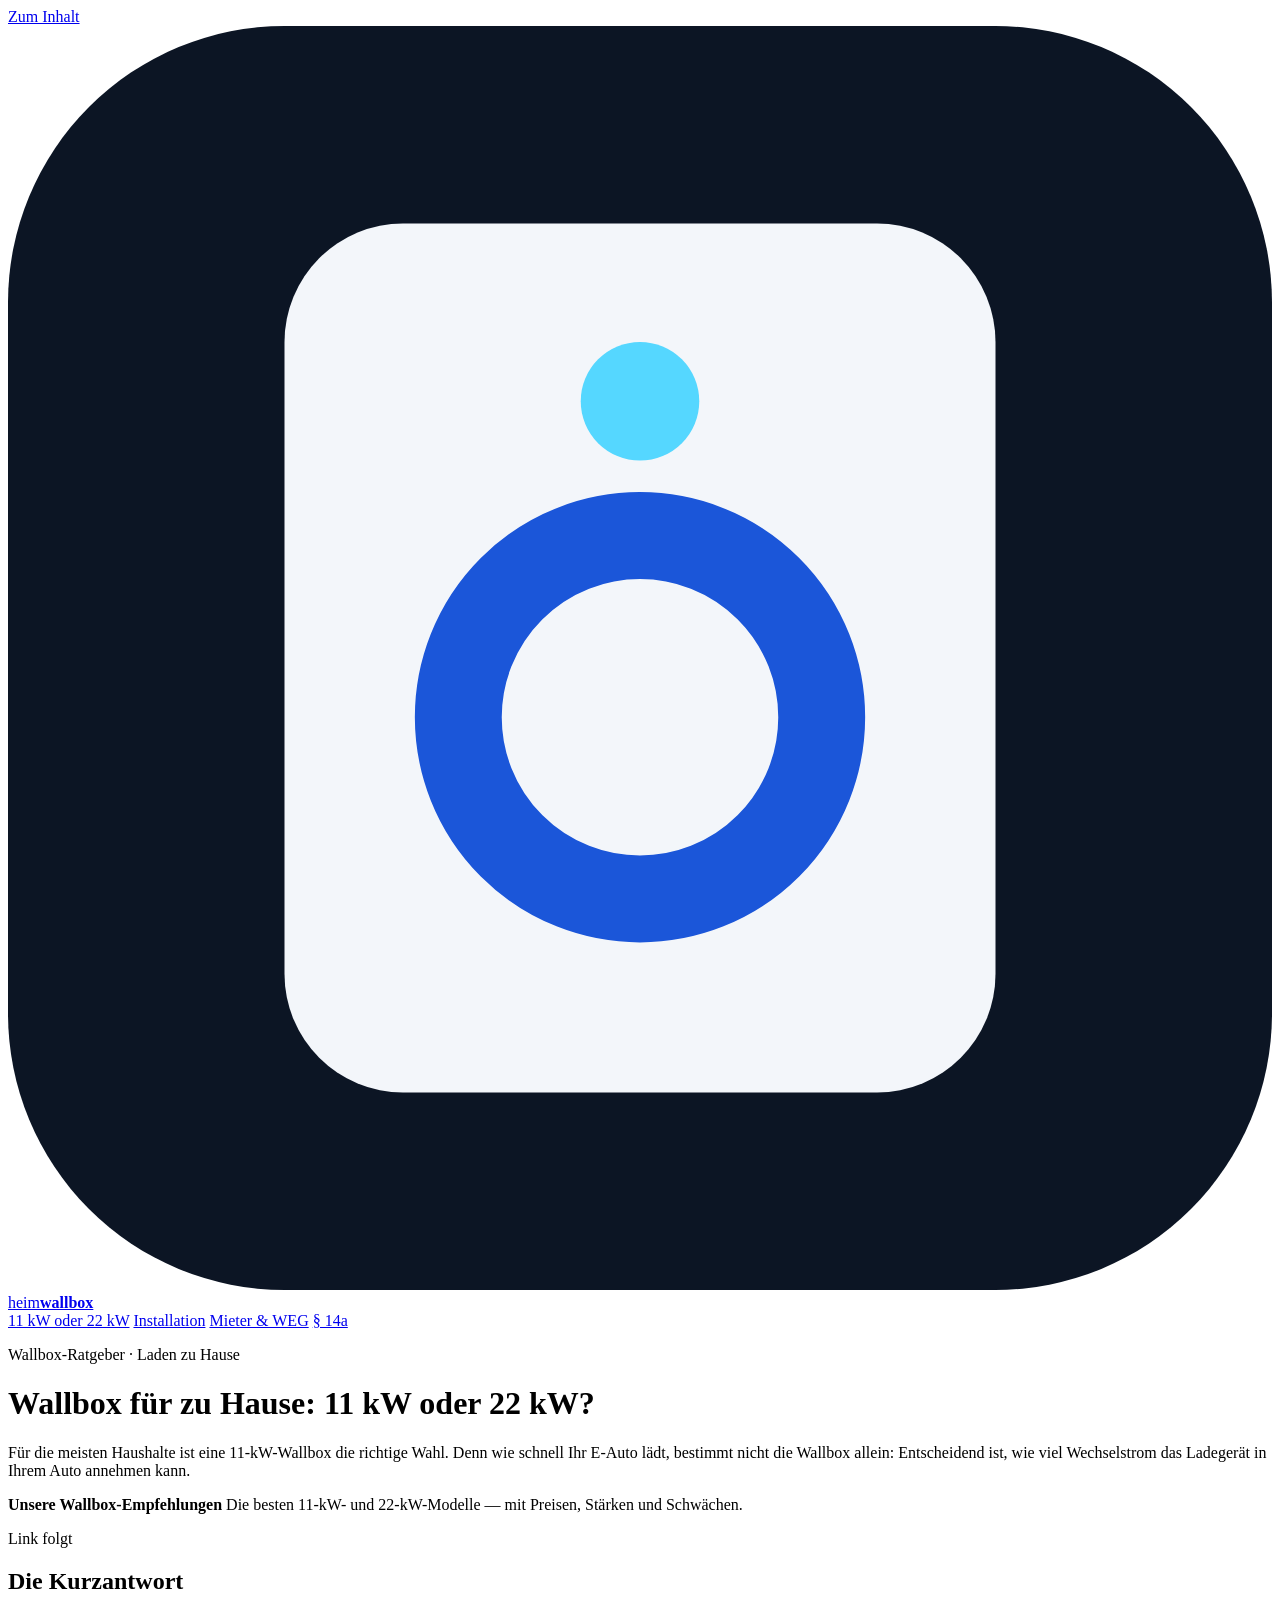
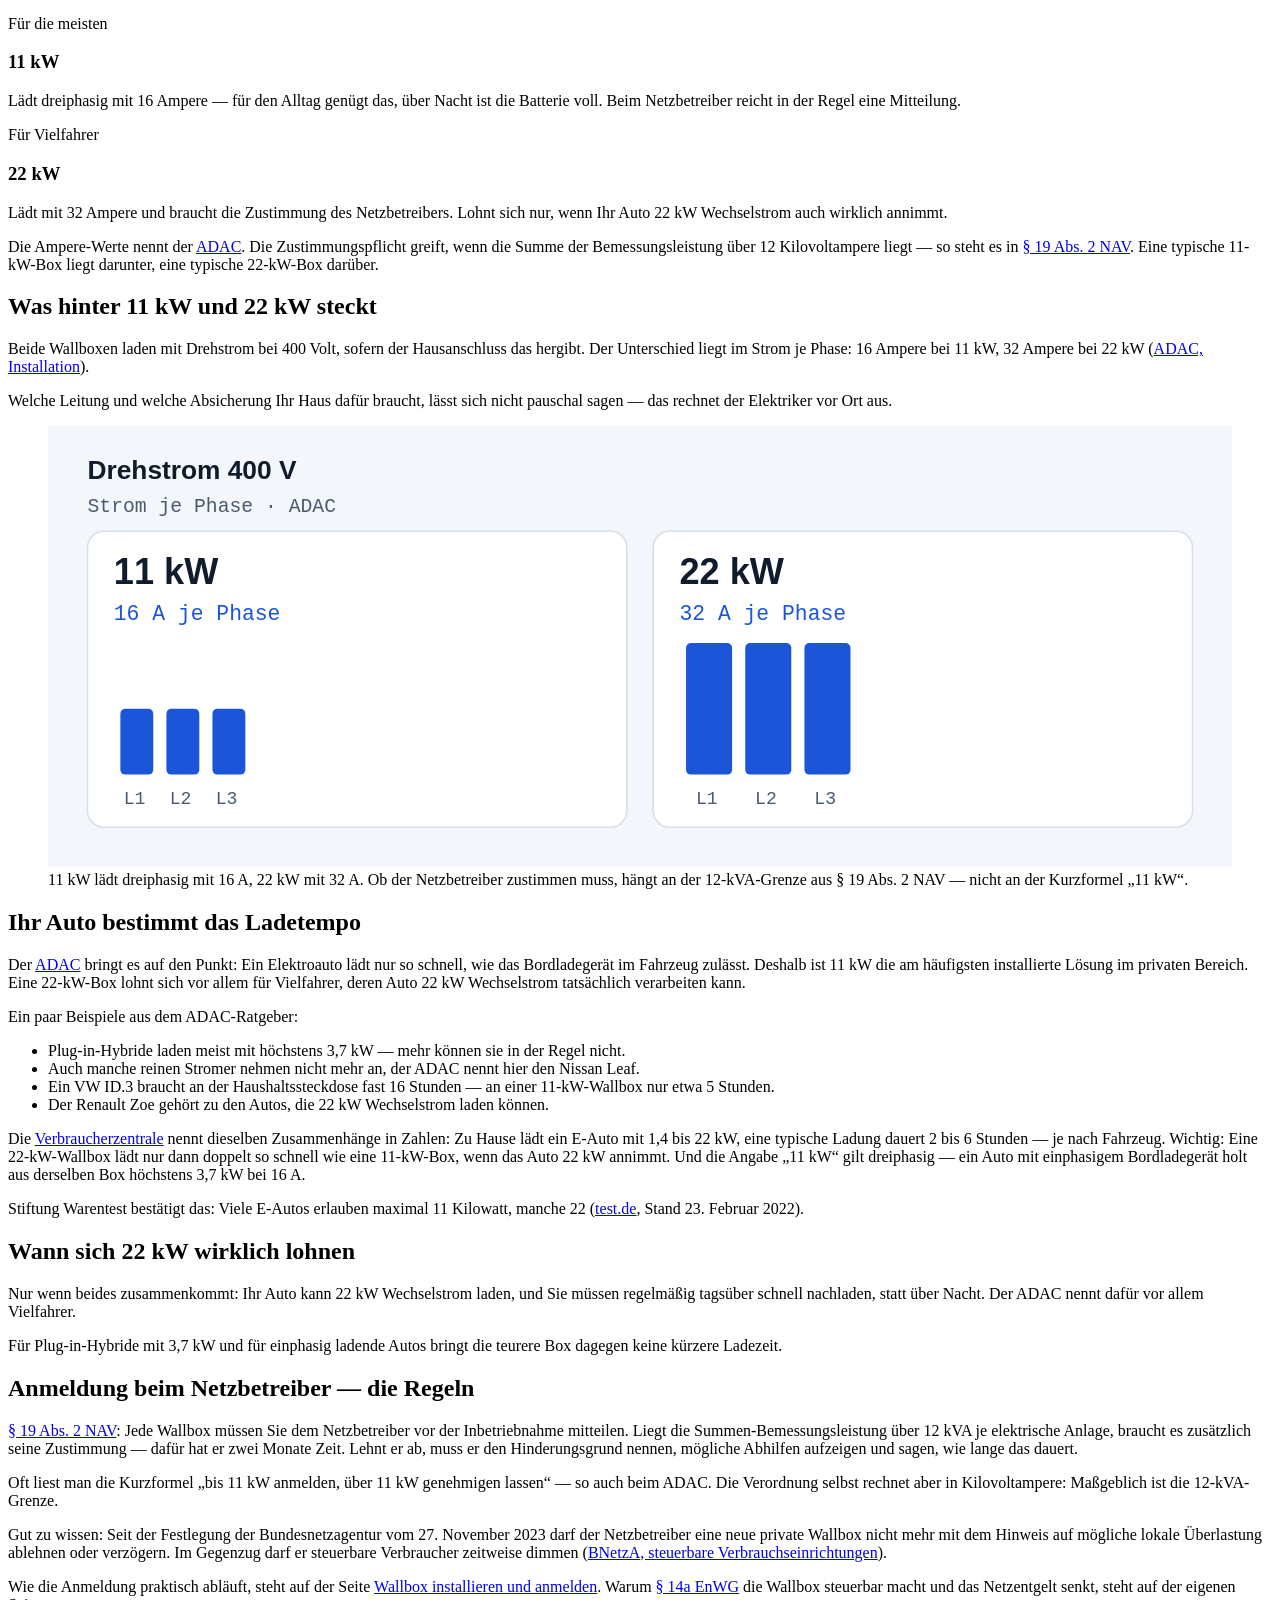
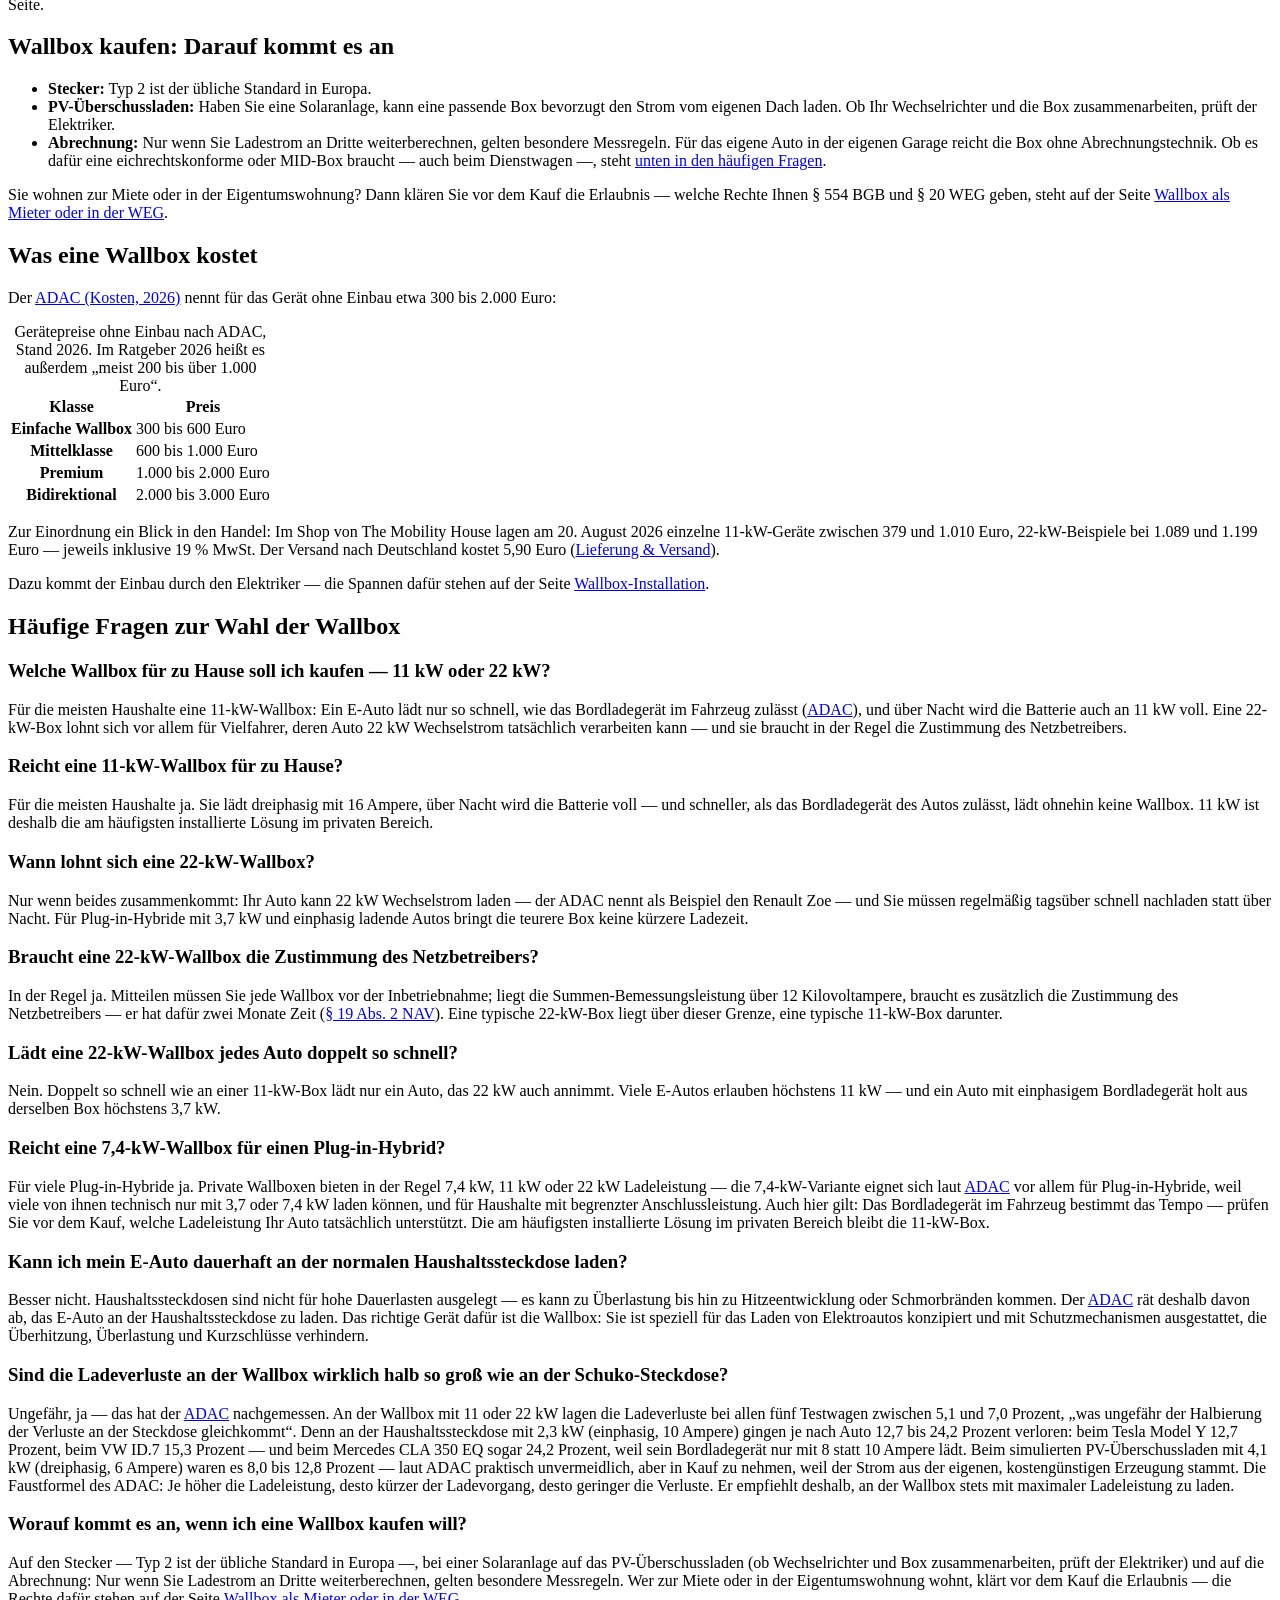
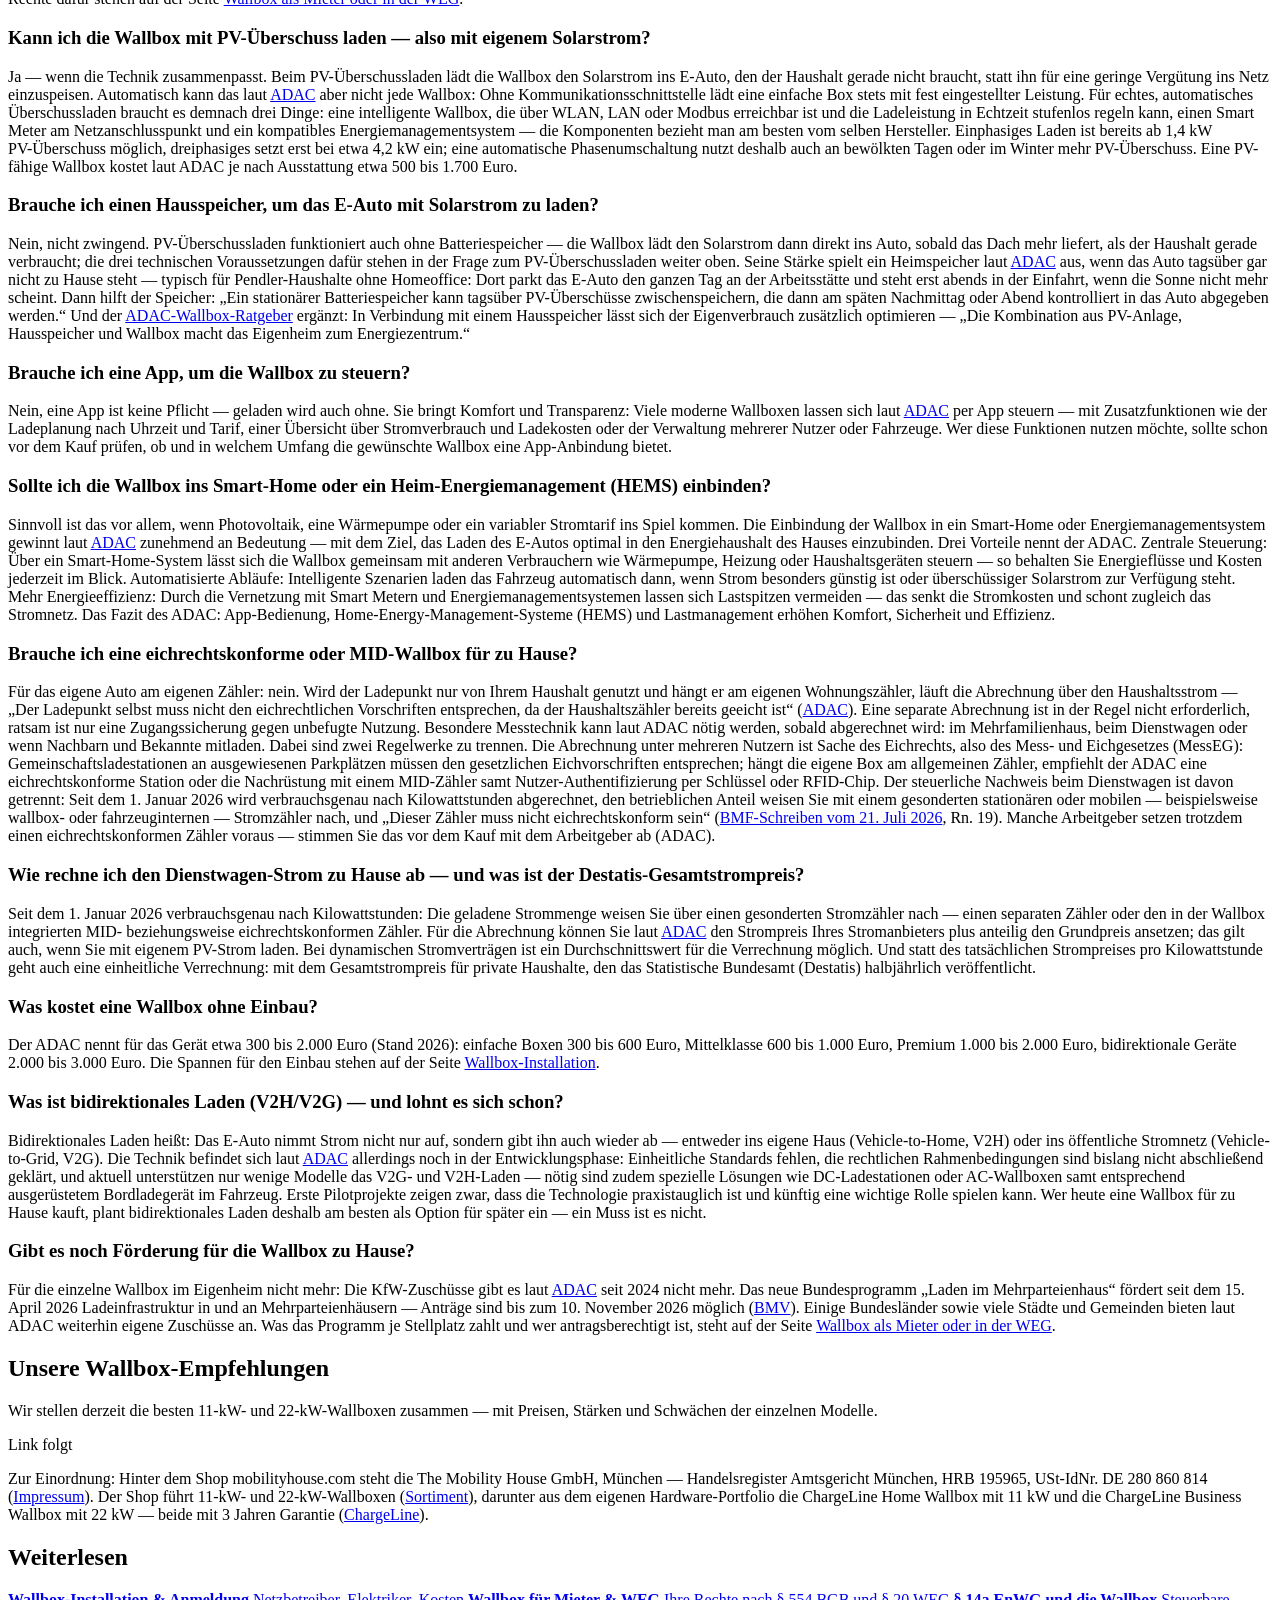
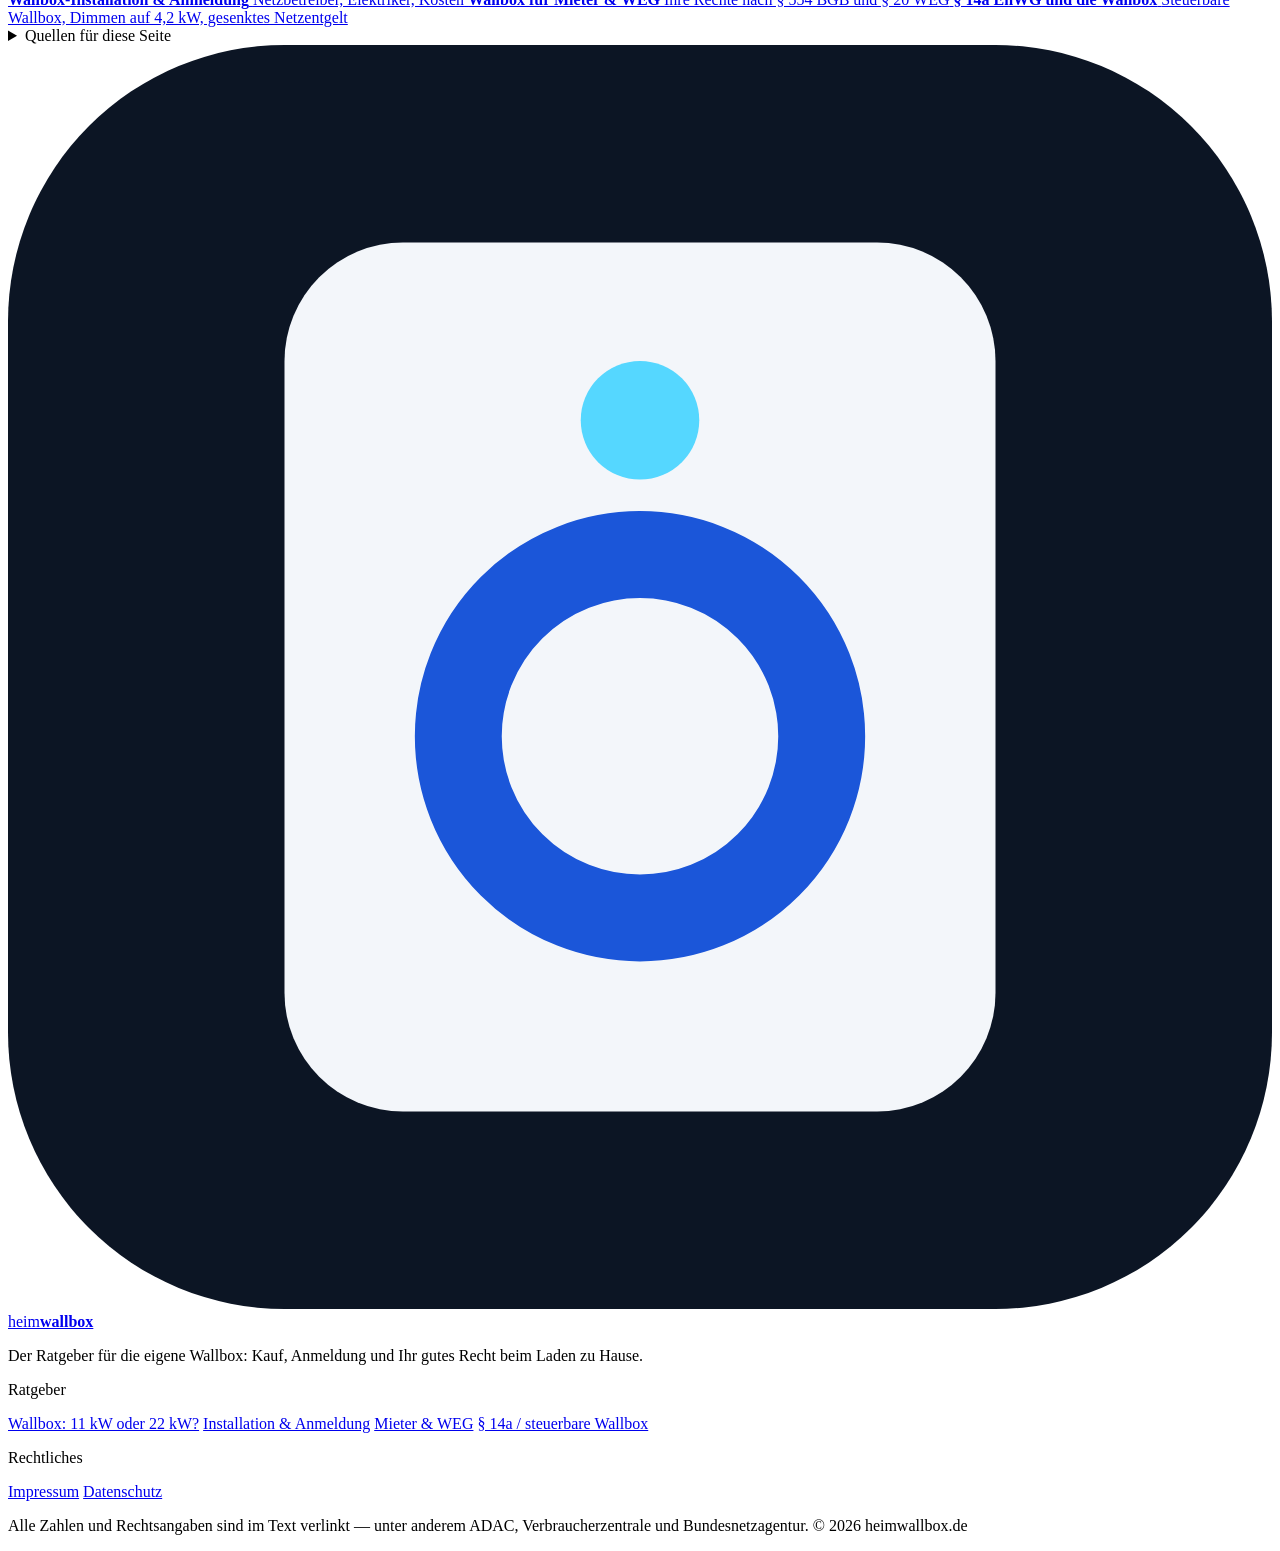
==== commit 9fc43e1d: "/: FAQ — Hausspeicher / Heimspeicher für PV-Laden (ADAC) - Neue FAQ „Brauche ich einen Hausspeicher," ====
--- a/public/index.html
+++ b/public/index.html
@@ -140,6 +140,14 @@
         "acceptedAnswer": {
           "@type": "Answer",
           "text": "Ja — wenn die Technik zusammenpasst. Beim PV-Überschussladen lädt die Wallbox den Solarstrom ins E-Auto, den der Haushalt gerade nicht braucht, statt ihn für eine geringe Vergütung ins Netz einzuspeisen. Automatisch kann das laut ADAC aber nicht jede Wallbox: Ohne Kommunikationsschnittstelle lädt eine einfache Box stets mit fest eingestellter Leistung. Für echtes, automatisches Überschussladen braucht es demnach drei Dinge: eine intelligente Wallbox, die über WLAN, LAN oder Modbus erreichbar ist und die Ladeleistung in Echtzeit stufenlos regeln kann, einen Smart Meter am Netzanschlusspunkt und ein kompatibles Energiemanagementsystem — die Komponenten bezieht man am besten vom selben Hersteller. Einphasiges Laden ist bereits ab 1,4 kW PV-Überschuss möglich, dreiphasiges setzt erst bei etwa 4,2 kW ein; eine automatische Phasenumschaltung nutzt deshalb auch an bewölkten Tagen oder im Winter mehr PV-Überschuss. Eine PV-fähige Wallbox kostet laut ADAC je nach Ausstattung etwa 500 bis 1.700 Euro."
+        }
+      },
+      {
+        "@type": "Question",
+        "name": "Brauche ich einen Hausspeicher, um das E-Auto mit Solarstrom zu laden?",
+        "acceptedAnswer": {
+          "@type": "Answer",
+          "text": "Nein, nicht zwingend. PV-Überschussladen funktioniert auch ohne Batteriespeicher — die Wallbox lädt den Solarstrom dann direkt ins Auto, sobald das Dach mehr liefert, als der Haushalt gerade verbraucht; die drei technischen Voraussetzungen dafür stehen in der Frage zum PV-Überschussladen weiter oben. Seine Stärke spielt ein Heimspeicher laut ADAC aus, wenn das Auto tagsüber gar nicht zu Hause steht — typisch für Pendler-Haushalte ohne Homeoffice: Dort parkt das E-Auto den ganzen Tag an der Arbeitsstätte und steht erst abends in der Einfahrt, wenn die Sonne nicht mehr scheint. Dann hilft der Speicher: „Ein stationärer Batteriespeicher kann tagsüber PV-Überschüsse zwischenspeichern, die dann am späten Nachmittag oder Abend kontrolliert in das Auto abgegeben werden.“ Und der ADAC-Wallbox-Ratgeber ergänzt: In Verbindung mit einem Hausspeicher lässt sich der Eigenverbrauch zusätzlich optimieren — „Die Kombination aus PV-Anlage, Hausspeicher und Wallbox macht das Eigenheim zum Energiezentrum.“"
         }
       },
       {
@@ -398,6 +406,10 @@
         <p>Ja — wenn die Technik zusammenpasst. Beim PV-Überschussladen lädt die Wallbox den Solarstrom ins E-Auto, den der Haushalt gerade nicht braucht, statt ihn für eine geringe Vergütung ins Netz einzuspeisen. Automatisch kann das laut <a href="https://www.adac.de/rund-ums-haus/energie/versorgung/wallbox-ueberschussladen/">ADAC</a> aber nicht jede Wallbox: Ohne Kommunikationsschnittstelle lädt eine einfache Box stets mit fest eingestellter Leistung. Für echtes, automatisches Überschussladen braucht es demnach drei Dinge: eine intelligente Wallbox, die über WLAN, LAN oder Modbus erreichbar ist und die Ladeleistung in Echtzeit stufenlos regeln kann, einen Smart Meter am Netzanschlusspunkt und ein kompatibles Energiemanagementsystem — die Komponenten bezieht man am besten vom selben Hersteller. Einphasiges Laden ist bereits ab 1,4 kW PV-Überschuss möglich, dreiphasiges setzt erst bei etwa 4,2 kW ein; eine automatische Phasenumschaltung nutzt deshalb auch an bewölkten Tagen oder im Winter mehr PV-Überschuss. Eine PV-fähige Wallbox kostet laut ADAC je nach Ausstattung etwa 500 bis 1.700 Euro.</p>
       </article>
       <article class="faq-item">
+        <h3>Brauche ich einen Hausspeicher, um das E-Auto mit Solarstrom zu laden?</h3>
+        <p>Nein, nicht zwingend. PV-Überschussladen funktioniert auch ohne Batteriespeicher — die Wallbox lädt den Solarstrom dann direkt ins Auto, sobald das Dach mehr liefert, als der Haushalt gerade verbraucht; die drei technischen Voraussetzungen dafür stehen in der Frage zum PV-Überschussladen weiter oben. Seine Stärke spielt ein Heimspeicher laut <a href="https://www.adac.de/rund-ums-haus/energie/versorgung/wallbox-ueberschussladen/">ADAC</a> aus, wenn das Auto tagsüber gar nicht zu Hause steht — typisch für Pendler-Haushalte ohne Homeoffice: Dort parkt das E-Auto den ganzen Tag an der Arbeitsstätte und steht erst abends in der Einfahrt, wenn die Sonne nicht mehr scheint. Dann hilft der Speicher: „Ein stationärer Batteriespeicher kann tagsüber PV-Überschüsse zwischenspeichern, die dann am späten Nachmittag oder Abend kontrolliert in das Auto abgegeben werden.“ Und der <a href="https://www.adac.de/fahrzeugwelt/wallbox/ratgeber/">ADAC-Wallbox-Ratgeber</a> ergänzt: In Verbindung mit einem Hausspeicher lässt sich der Eigenverbrauch zusätzlich optimieren — „Die Kombination aus PV-Anlage, Hausspeicher und Wallbox macht das Eigenheim zum Energiezentrum.“</p>
+      </article>
+      <article class="faq-item">
         <h3>Brauche ich eine App, um die Wallbox zu steuern?</h3>
         <p>Nein, eine App ist keine Pflicht — geladen wird auch ohne. Sie bringt Komfort und Transparenz: Viele moderne Wallboxen lassen sich laut <a href="https://www.adac.de/fahrzeugwelt/wallbox/ratgeber/">ADAC</a> per App steuern — mit Zusatzfunktionen wie der Ladeplanung nach Uhrzeit und Tarif, einer Übersicht über Stromverbrauch und Ladekosten oder der Verwaltung mehrerer Nutzer oder Fahrzeuge. Wer diese Funktionen nutzen möchte, sollte schon vor dem Kauf prüfen, ob und in welchem Umfang die gewünschte Wallbox eine App-Anbindung bietet.</p>
       </article>
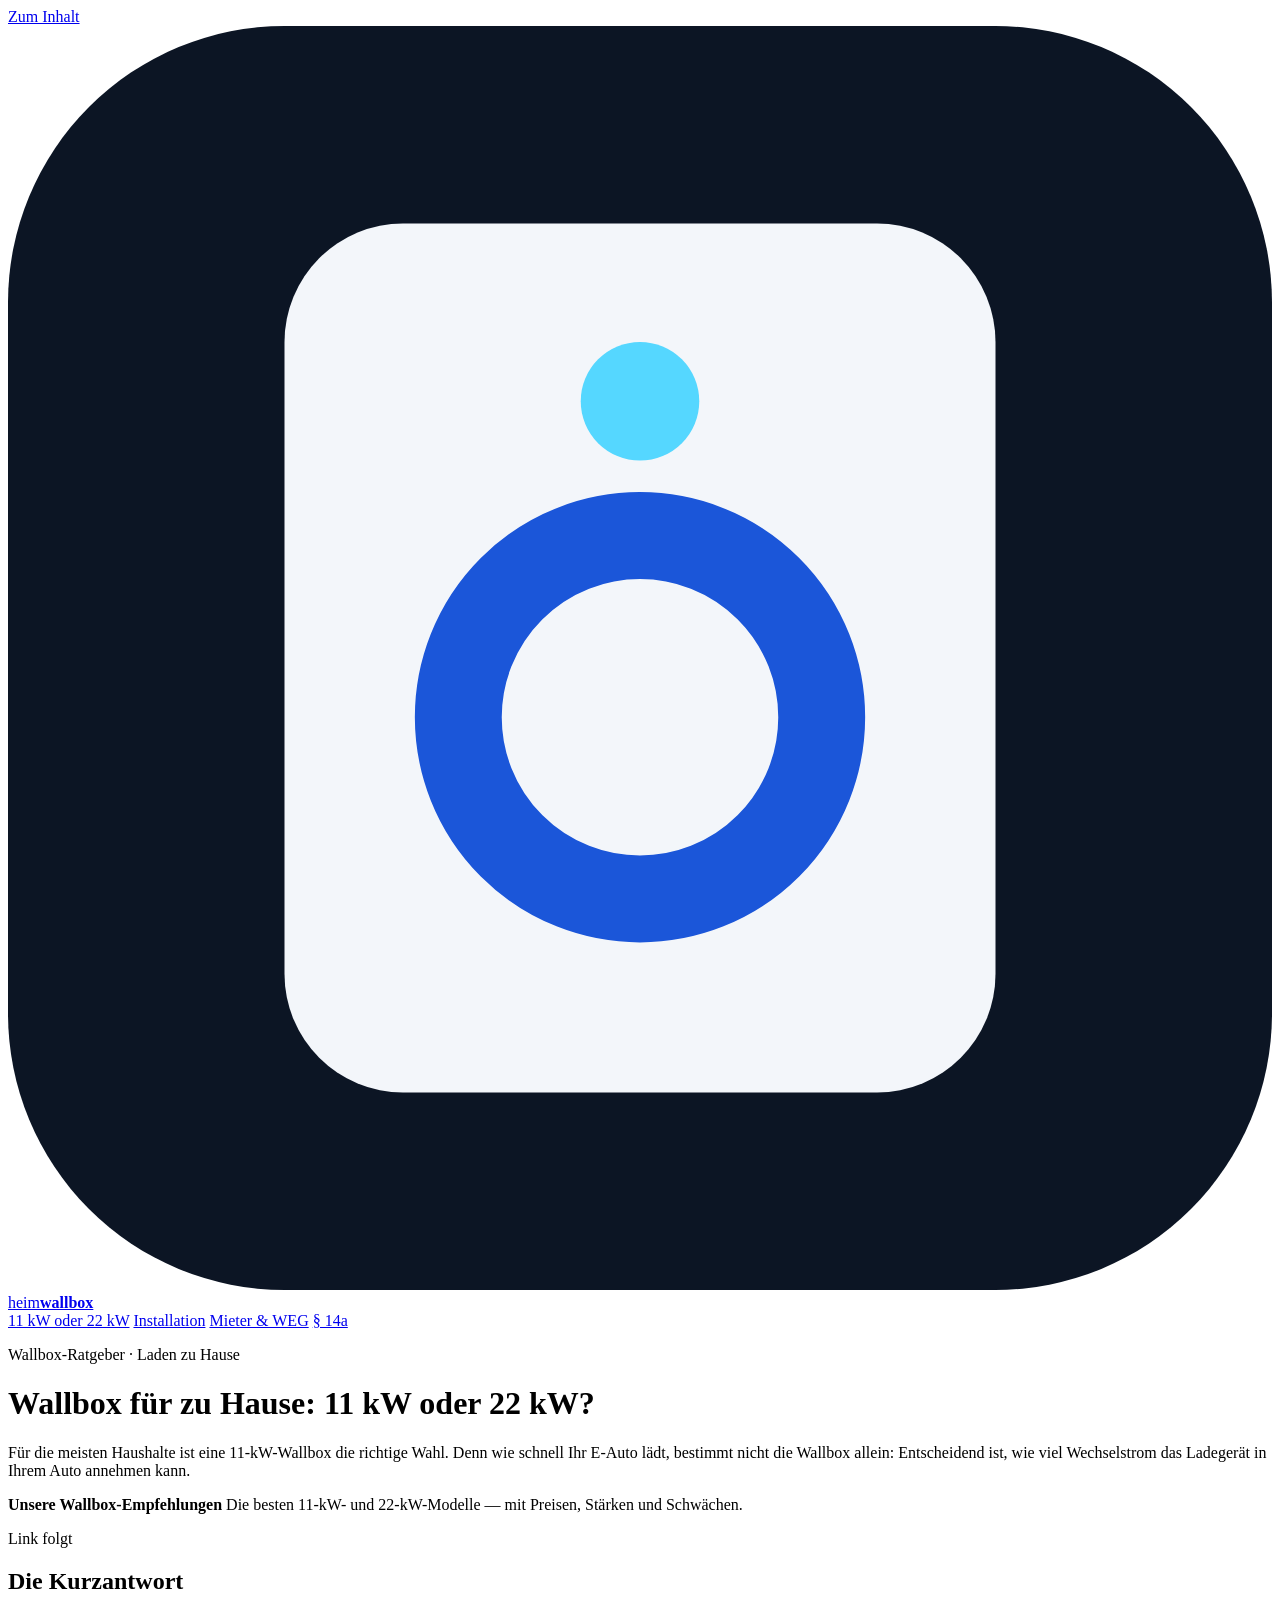
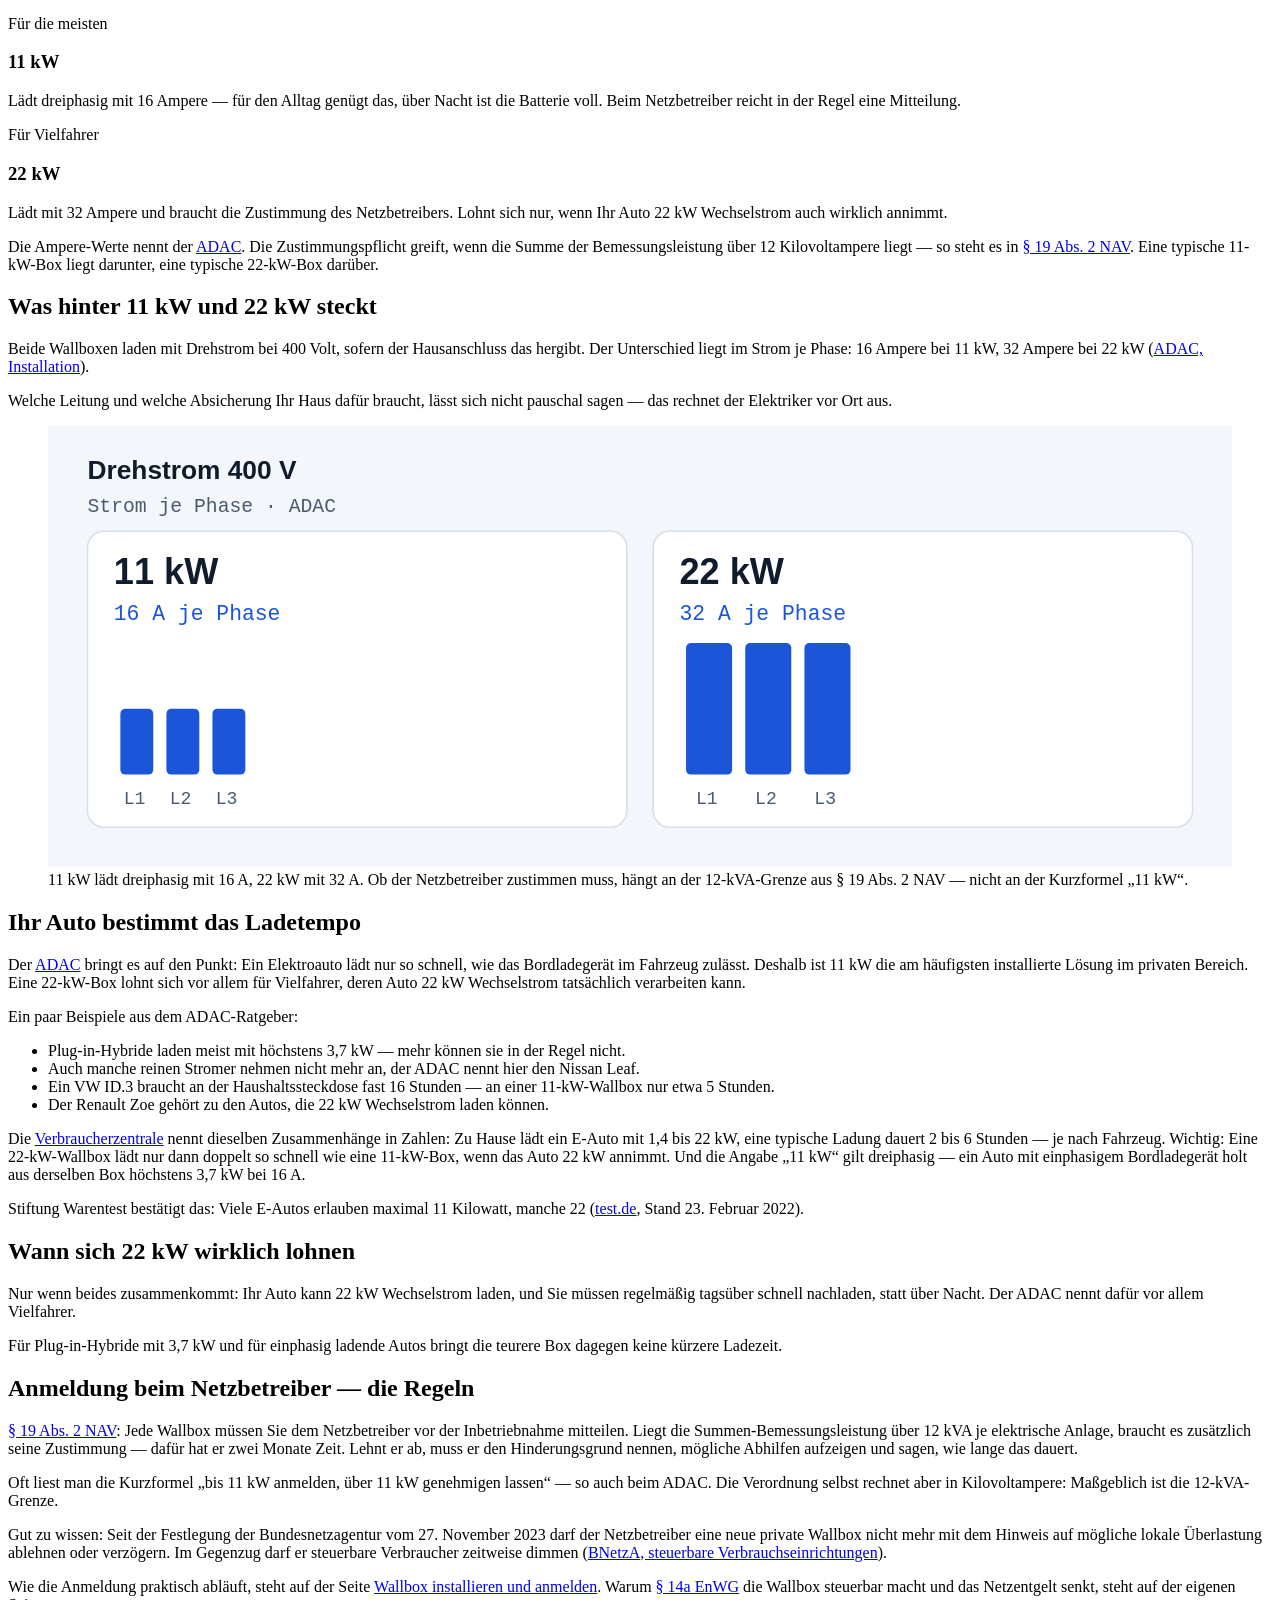
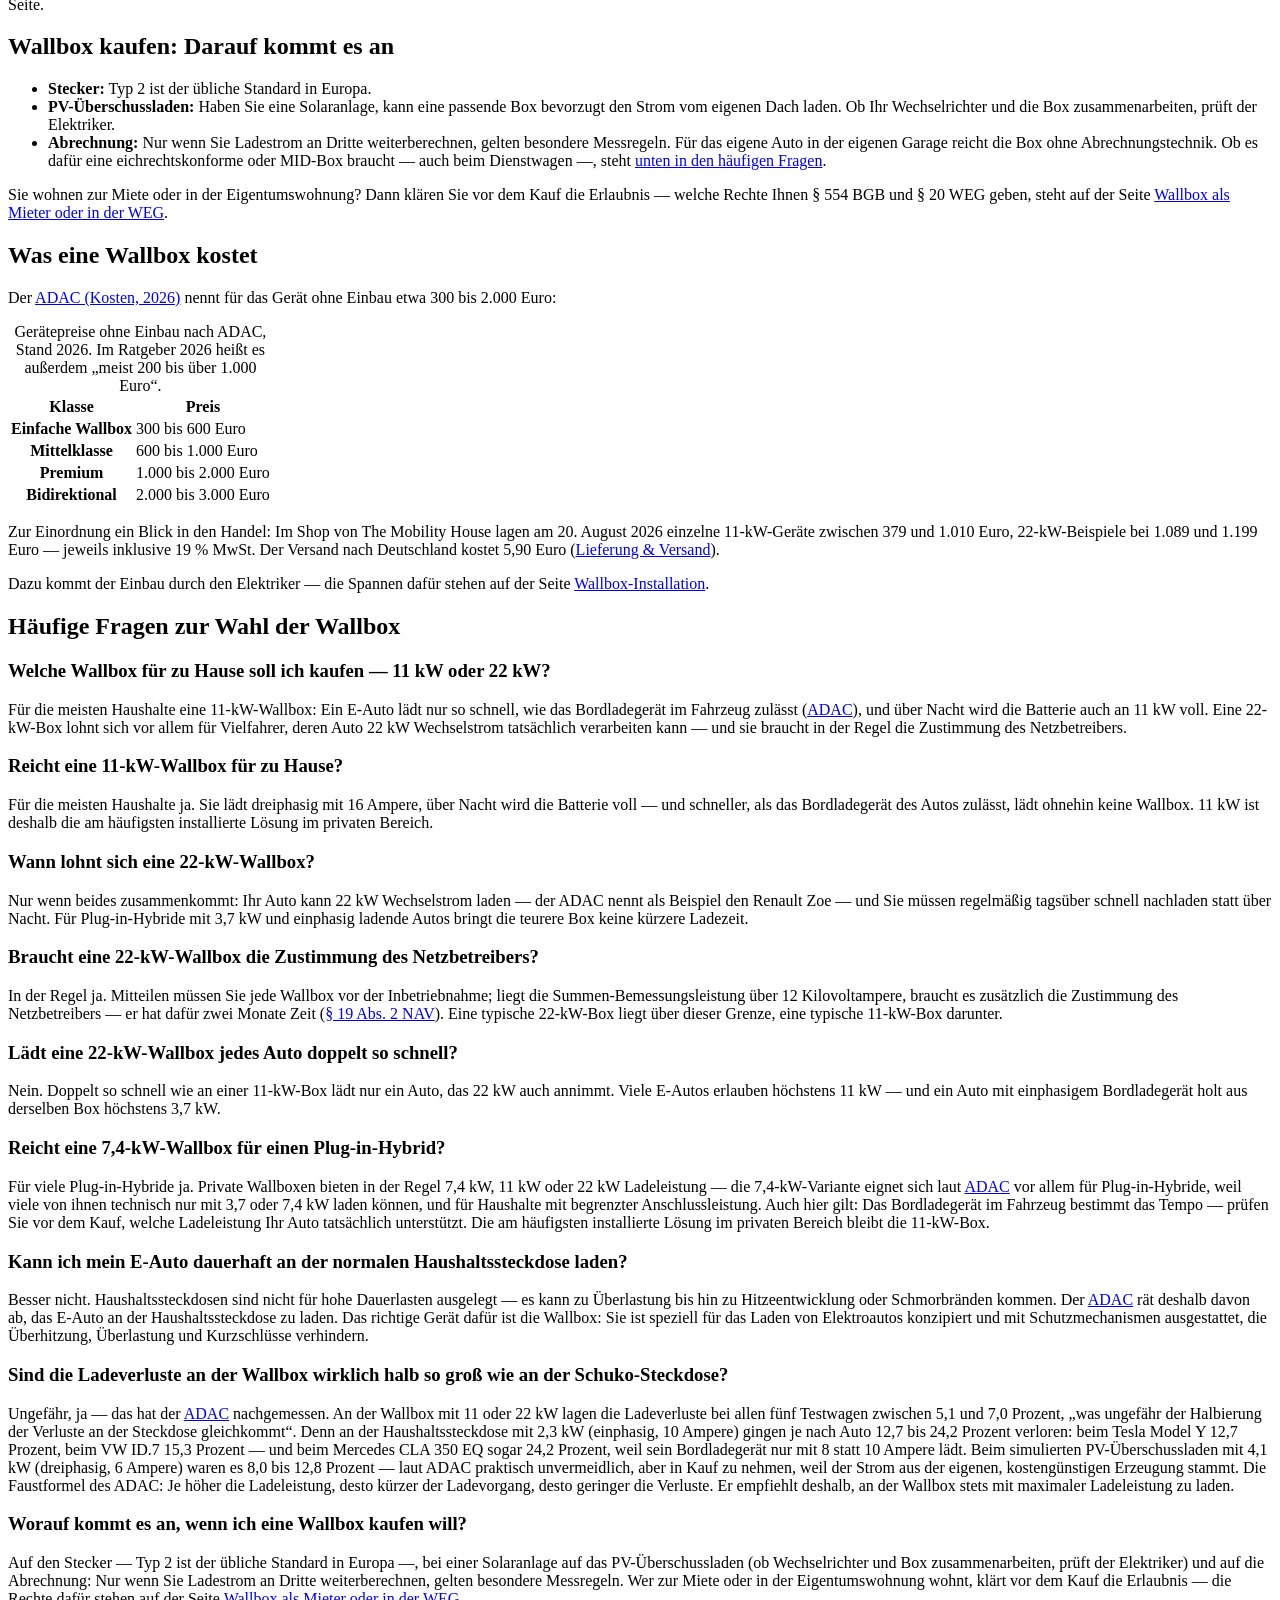
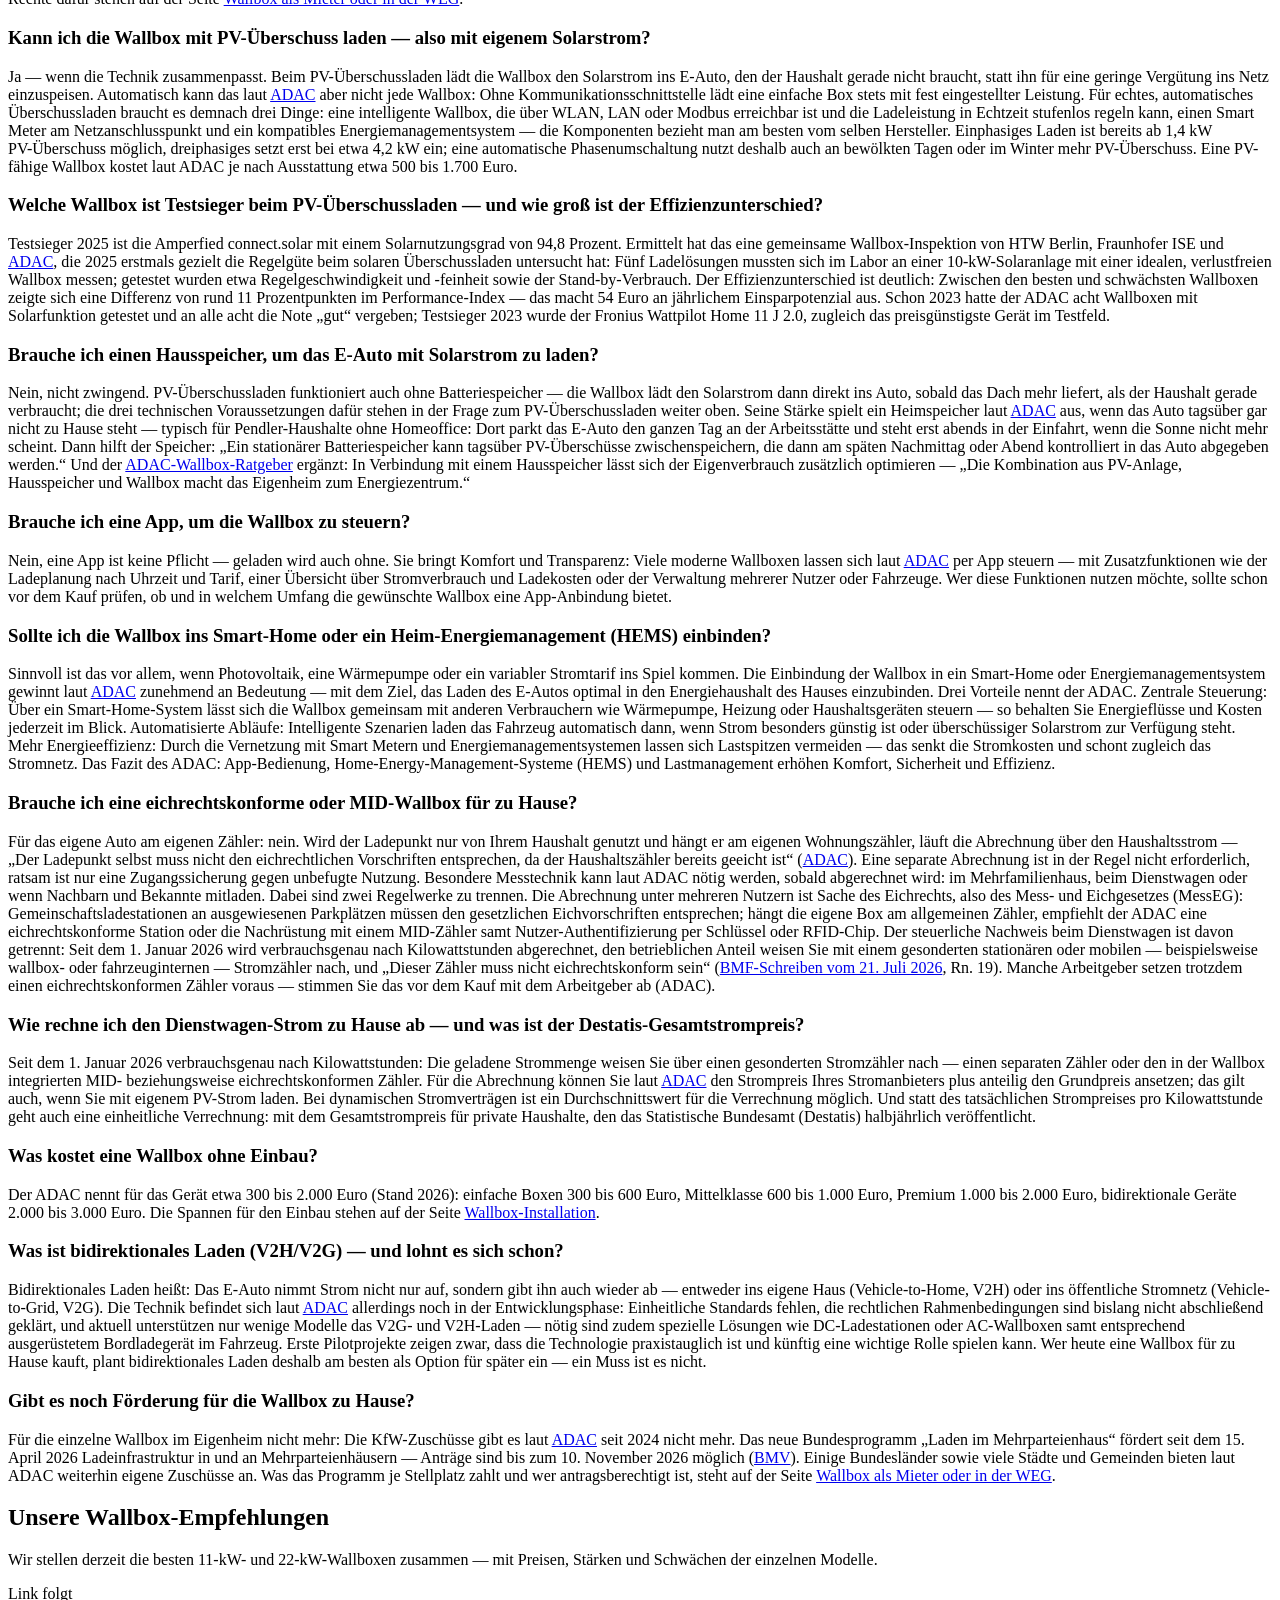
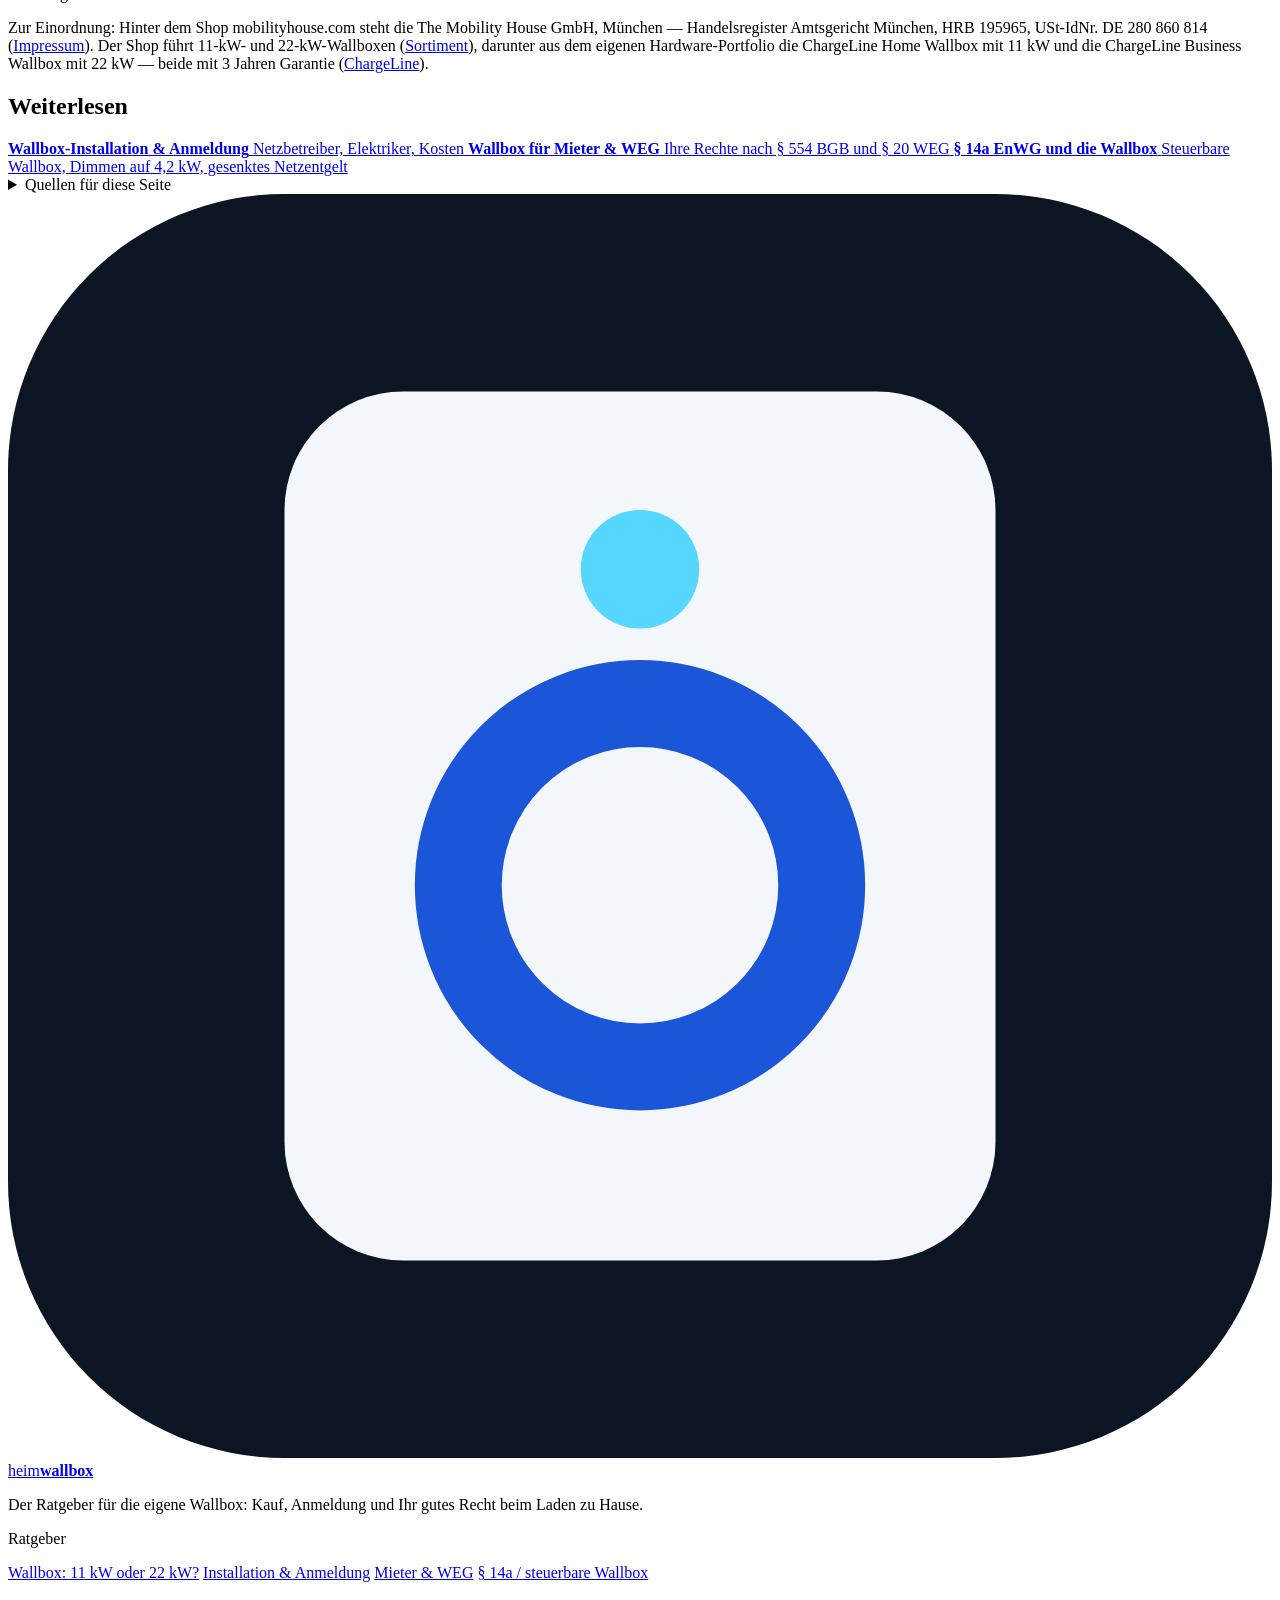
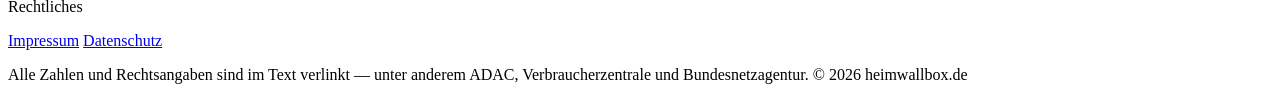
==== commit a5e778a2: "/: FAQ — Testsieger PV-Überschussladen HTW/Fraunhofer/ADAC 2025 - Neue FAQ „Welche Wallbox ist Tests" ====
--- a/public/index.html
+++ b/public/index.html
@@ -140,6 +140,14 @@
         "acceptedAnswer": {
           "@type": "Answer",
           "text": "Ja — wenn die Technik zusammenpasst. Beim PV-Überschussladen lädt die Wallbox den Solarstrom ins E-Auto, den der Haushalt gerade nicht braucht, statt ihn für eine geringe Vergütung ins Netz einzuspeisen. Automatisch kann das laut ADAC aber nicht jede Wallbox: Ohne Kommunikationsschnittstelle lädt eine einfache Box stets mit fest eingestellter Leistung. Für echtes, automatisches Überschussladen braucht es demnach drei Dinge: eine intelligente Wallbox, die über WLAN, LAN oder Modbus erreichbar ist und die Ladeleistung in Echtzeit stufenlos regeln kann, einen Smart Meter am Netzanschlusspunkt und ein kompatibles Energiemanagementsystem — die Komponenten bezieht man am besten vom selben Hersteller. Einphasiges Laden ist bereits ab 1,4 kW PV-Überschuss möglich, dreiphasiges setzt erst bei etwa 4,2 kW ein; eine automatische Phasenumschaltung nutzt deshalb auch an bewölkten Tagen oder im Winter mehr PV-Überschuss. Eine PV-fähige Wallbox kostet laut ADAC je nach Ausstattung etwa 500 bis 1.700 Euro."
+        }
+      },
+      {
+        "@type": "Question",
+        "name": "Welche Wallbox ist Testsieger beim PV-Überschussladen — und wie groß ist der Effizienzunterschied?",
+        "acceptedAnswer": {
+          "@type": "Answer",
+          "text": "Testsieger 2025 ist die Amperfied connect.solar mit einem Solarnutzungsgrad von 94,8 Prozent. Ermittelt hat das eine gemeinsame Wallbox-Inspektion von HTW Berlin, Fraunhofer ISE und ADAC, die 2025 erstmals gezielt die Regelgüte beim solaren Überschussladen untersucht hat: Fünf Ladelösungen mussten sich im Labor an einer 10-kW-Solaranlage mit einer idealen, verlustfreien Wallbox messen; getestet wurden etwa Regelgeschwindigkeit und -feinheit sowie der Stand-by-Verbrauch. Der Effizienzunterschied ist deutlich: Zwischen den besten und schwächsten Wallboxen zeigte sich eine Differenz von rund 11 Prozentpunkten im Performance-Index — das macht 54 Euro an jährlichem Einsparpotenzial aus. Schon 2023 hatte der ADAC acht Wallboxen mit Solarfunktion getestet und an alle acht die Note „gut“ vergeben; Testsieger 2023 wurde der Fronius Wattpilot Home 11 J 2.0, zugleich das preisgünstigste Gerät im Testfeld."
         }
       },
       {
@@ -406,6 +414,10 @@
         <p>Ja — wenn die Technik zusammenpasst. Beim PV-Überschussladen lädt die Wallbox den Solarstrom ins E-Auto, den der Haushalt gerade nicht braucht, statt ihn für eine geringe Vergütung ins Netz einzuspeisen. Automatisch kann das laut <a href="https://www.adac.de/rund-ums-haus/energie/versorgung/wallbox-ueberschussladen/">ADAC</a> aber nicht jede Wallbox: Ohne Kommunikationsschnittstelle lädt eine einfache Box stets mit fest eingestellter Leistung. Für echtes, automatisches Überschussladen braucht es demnach drei Dinge: eine intelligente Wallbox, die über WLAN, LAN oder Modbus erreichbar ist und die Ladeleistung in Echtzeit stufenlos regeln kann, einen Smart Meter am Netzanschlusspunkt und ein kompatibles Energiemanagementsystem — die Komponenten bezieht man am besten vom selben Hersteller. Einphasiges Laden ist bereits ab 1,4 kW PV-Überschuss möglich, dreiphasiges setzt erst bei etwa 4,2 kW ein; eine automatische Phasenumschaltung nutzt deshalb auch an bewölkten Tagen oder im Winter mehr PV-Überschuss. Eine PV-fähige Wallbox kostet laut ADAC je nach Ausstattung etwa 500 bis 1.700 Euro.</p>
       </article>
       <article class="faq-item">
+        <h3>Welche Wallbox ist Testsieger beim PV-Überschussladen — und wie groß ist der Effizienzunterschied?</h3>
+        <p>Testsieger 2025 ist die Amperfied connect.solar mit einem Solarnutzungsgrad von 94,8 Prozent. Ermittelt hat das eine gemeinsame Wallbox-Inspektion von HTW Berlin, Fraunhofer ISE und <a href="https://www.adac.de/rund-ums-haus/energie/versorgung/wallbox-ueberschussladen/">ADAC</a>, die 2025 erstmals gezielt die Regelgüte beim solaren Überschussladen untersucht hat: Fünf Ladelösungen mussten sich im Labor an einer 10-kW-Solaranlage mit einer idealen, verlustfreien Wallbox messen; getestet wurden etwa Regelgeschwindigkeit und -feinheit sowie der Stand-by-Verbrauch. Der Effizienzunterschied ist deutlich: Zwischen den besten und schwächsten Wallboxen zeigte sich eine Differenz von rund 11 Prozentpunkten im Performance-Index — das macht 54 Euro an jährlichem Einsparpotenzial aus. Schon 2023 hatte der ADAC acht Wallboxen mit Solarfunktion getestet und an alle acht die Note „gut“ vergeben; Testsieger 2023 wurde der Fronius Wattpilot Home 11 J 2.0, zugleich das preisgünstigste Gerät im Testfeld.</p>
+      </article>
+      <article class="faq-item">
         <h3>Brauche ich einen Hausspeicher, um das E-Auto mit Solarstrom zu laden?</h3>
         <p>Nein, nicht zwingend. PV-Überschussladen funktioniert auch ohne Batteriespeicher — die Wallbox lädt den Solarstrom dann direkt ins Auto, sobald das Dach mehr liefert, als der Haushalt gerade verbraucht; die drei technischen Voraussetzungen dafür stehen in der Frage zum PV-Überschussladen weiter oben. Seine Stärke spielt ein Heimspeicher laut <a href="https://www.adac.de/rund-ums-haus/energie/versorgung/wallbox-ueberschussladen/">ADAC</a> aus, wenn das Auto tagsüber gar nicht zu Hause steht — typisch für Pendler-Haushalte ohne Homeoffice: Dort parkt das E-Auto den ganzen Tag an der Arbeitsstätte und steht erst abends in der Einfahrt, wenn die Sonne nicht mehr scheint. Dann hilft der Speicher: „Ein stationärer Batteriespeicher kann tagsüber PV-Überschüsse zwischenspeichern, die dann am späten Nachmittag oder Abend kontrolliert in das Auto abgegeben werden.“ Und der <a href="https://www.adac.de/fahrzeugwelt/wallbox/ratgeber/">ADAC-Wallbox-Ratgeber</a> ergänzt: In Verbindung mit einem Hausspeicher lässt sich der Eigenverbrauch zusätzlich optimieren — „Die Kombination aus PV-Anlage, Hausspeicher und Wallbox macht das Eigenheim zum Energiezentrum.“</p>
       </article>
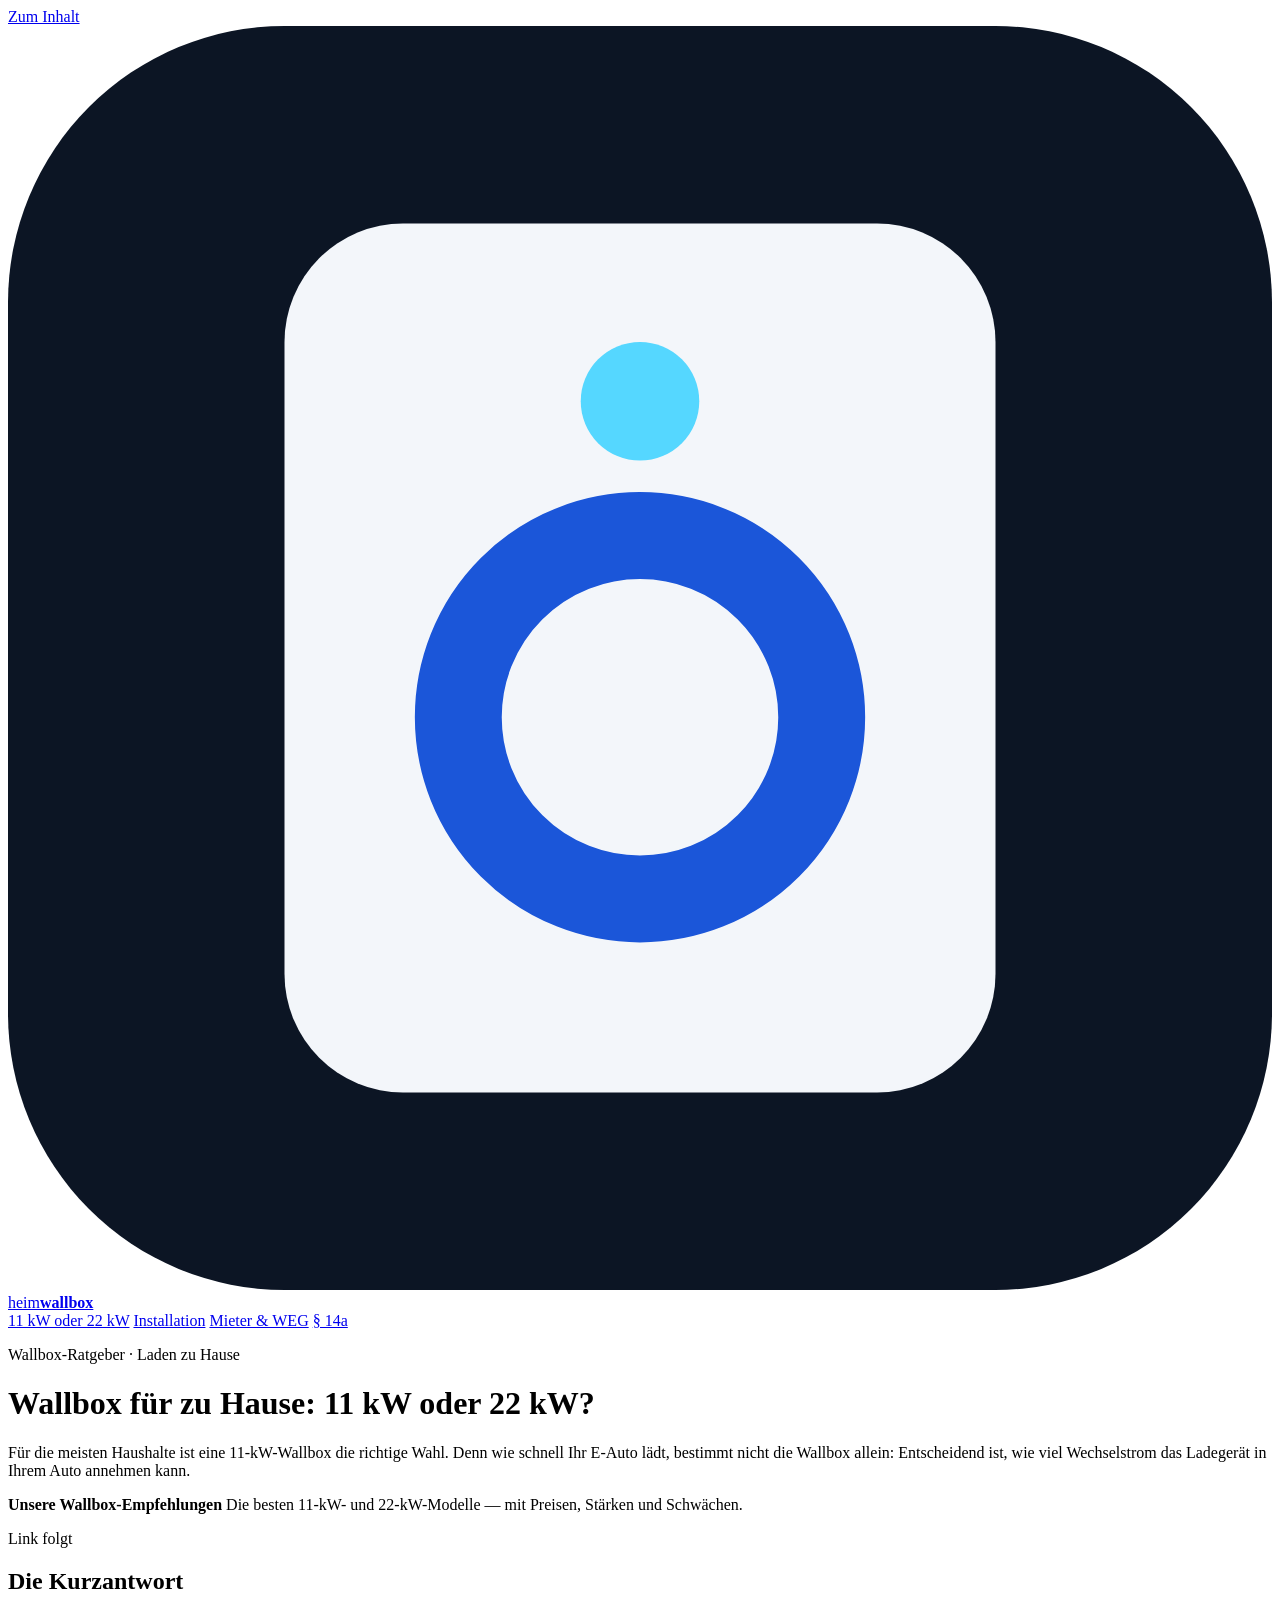
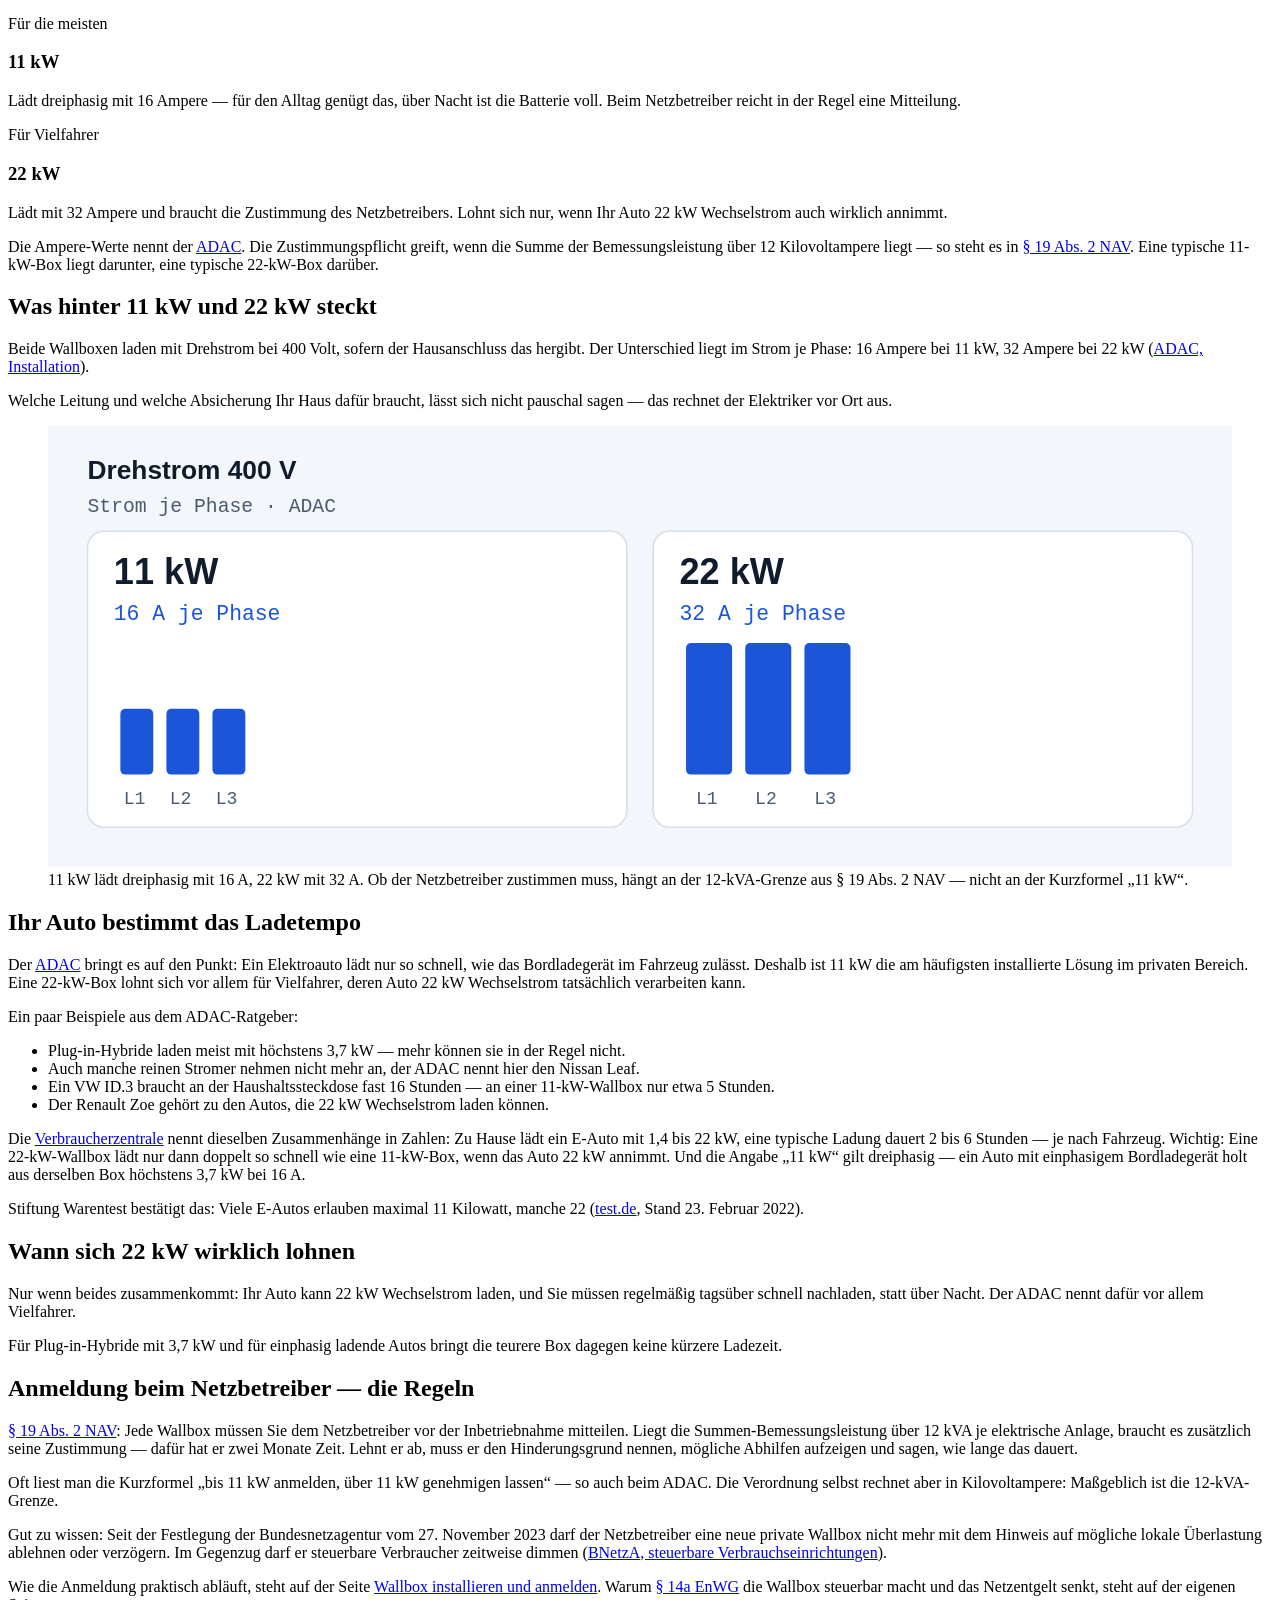
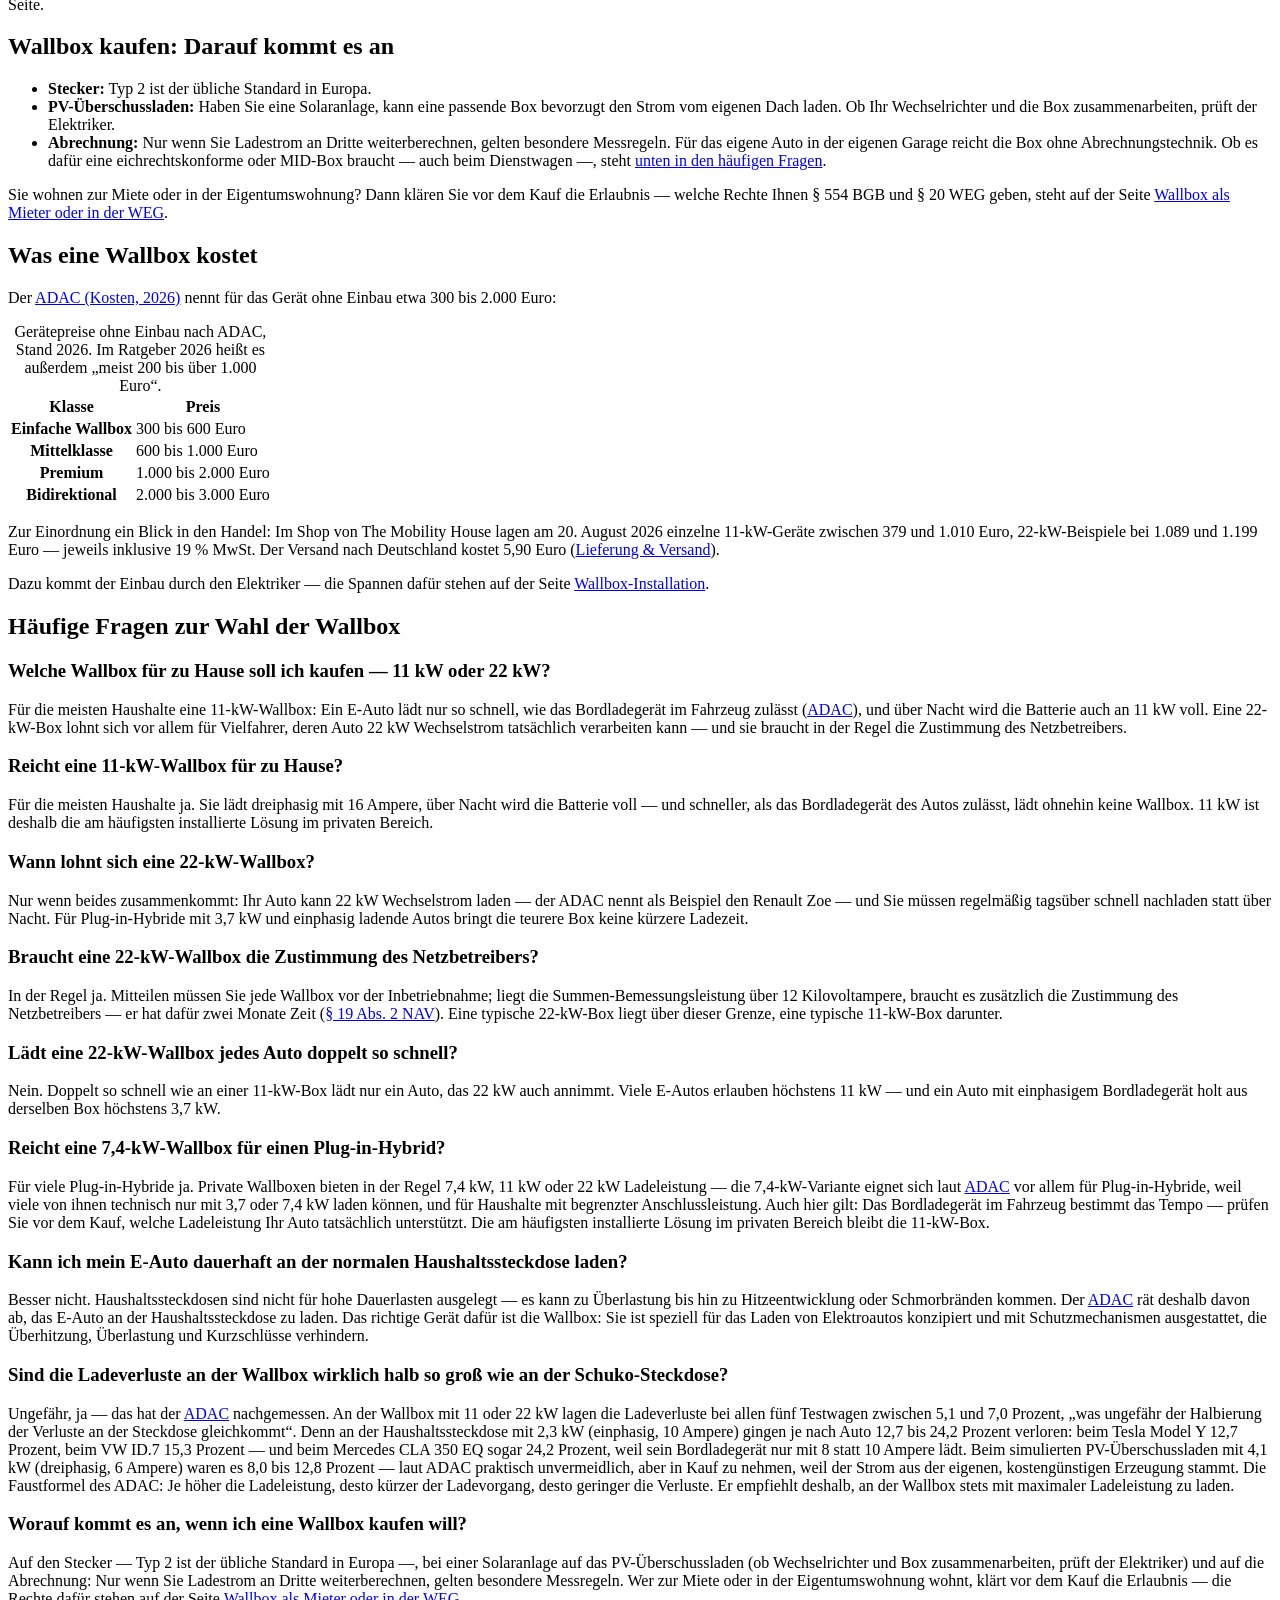
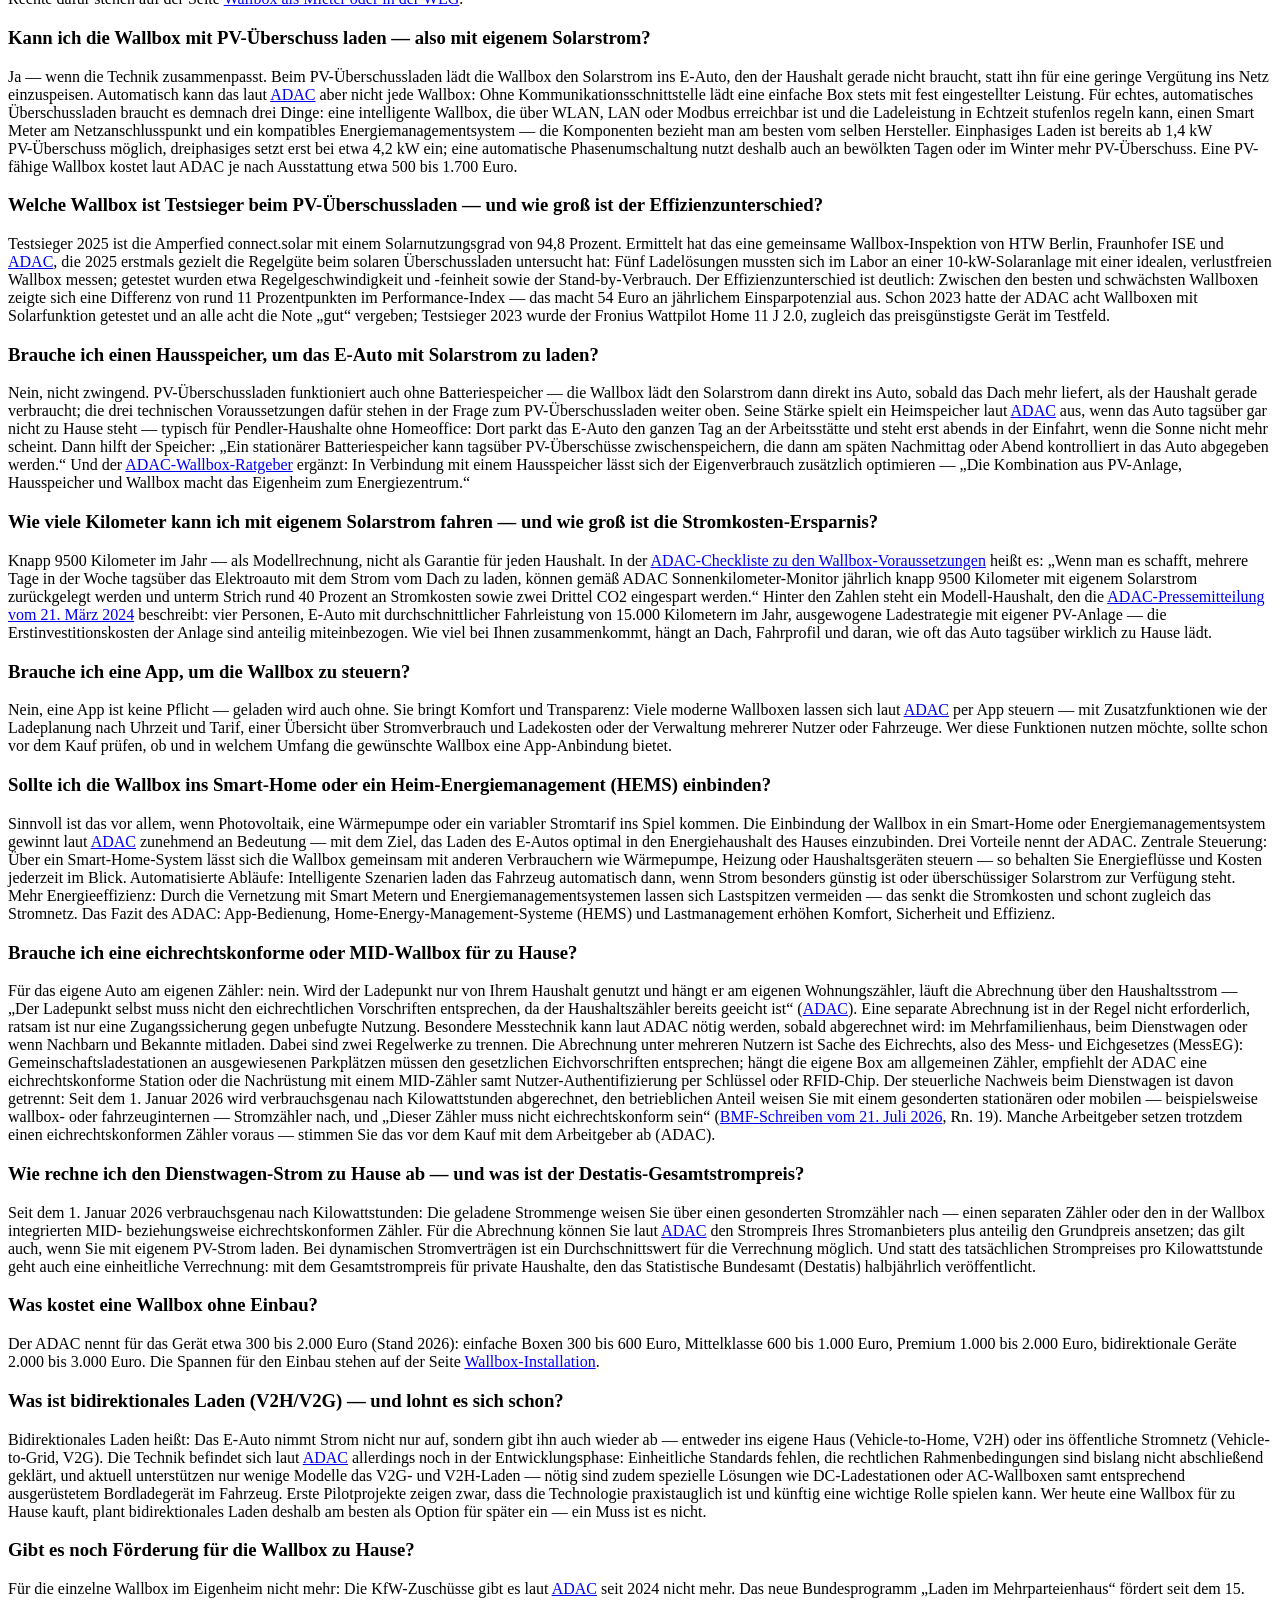
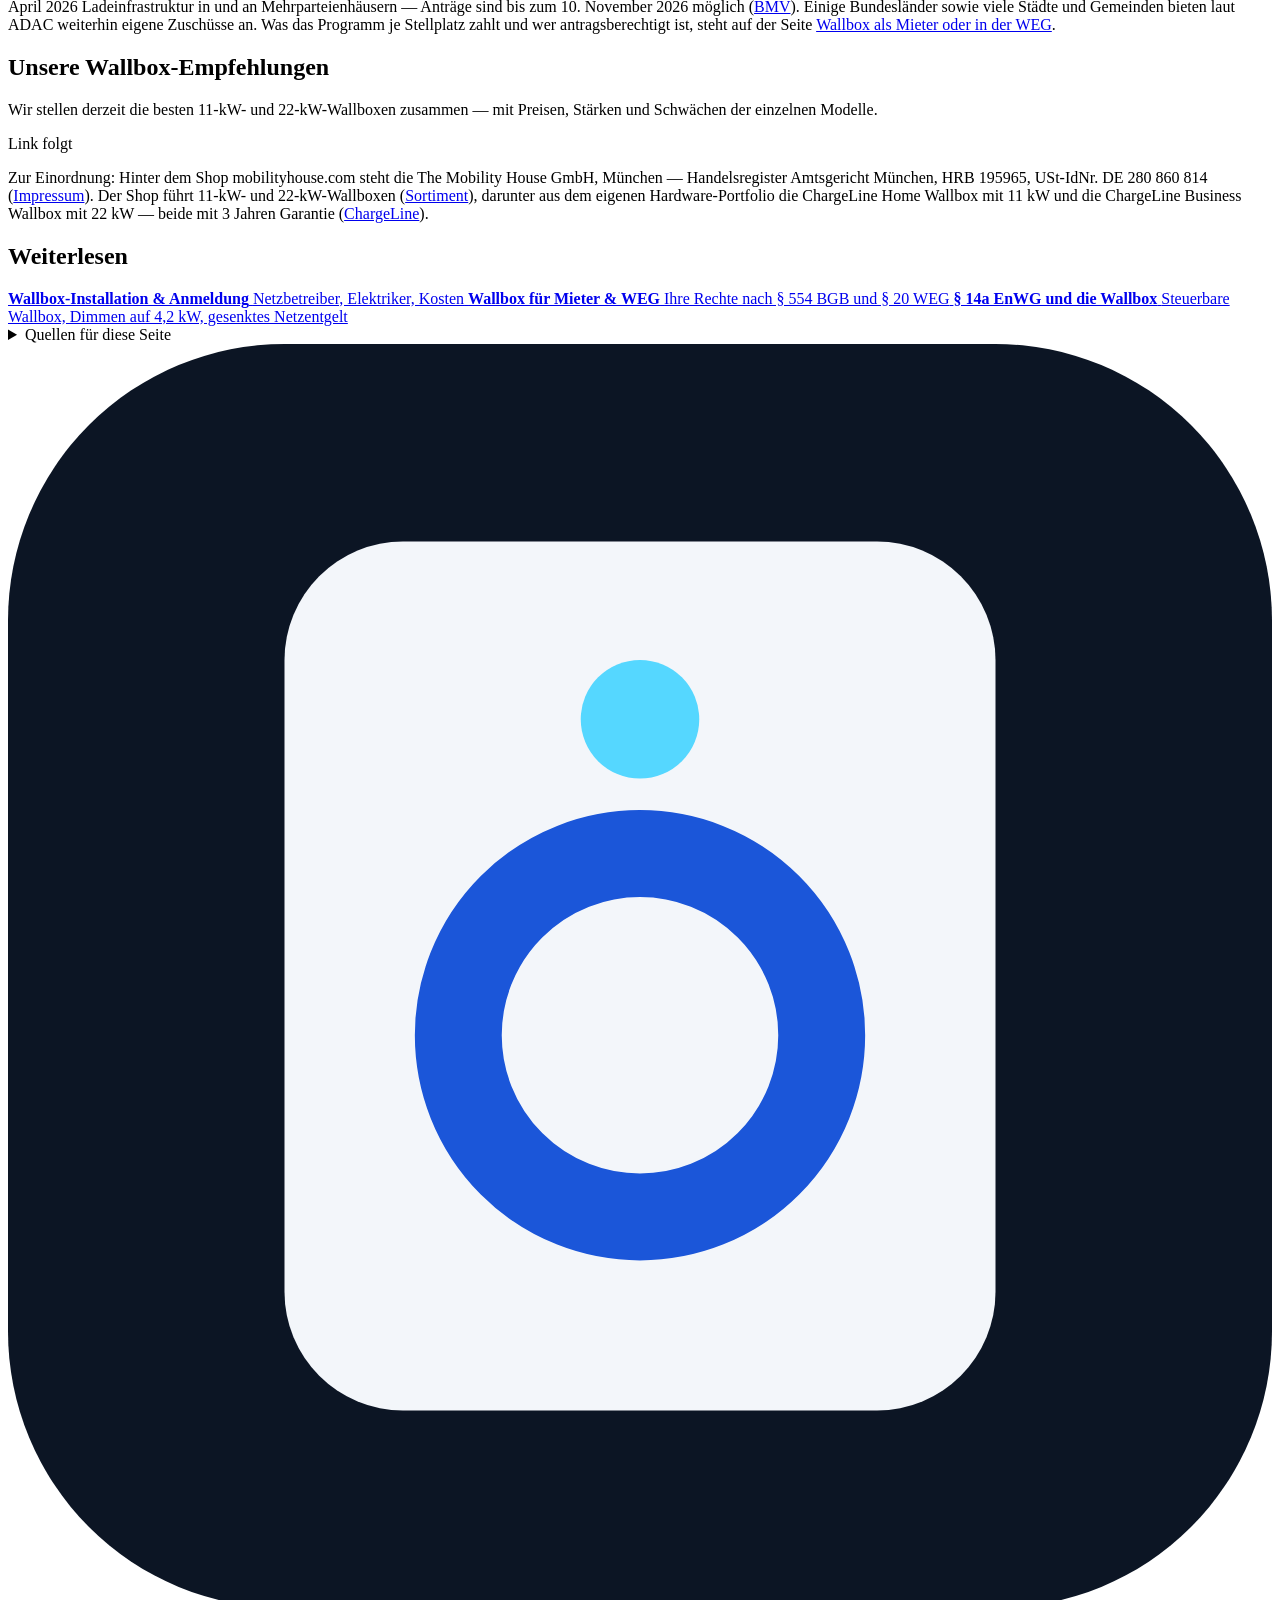
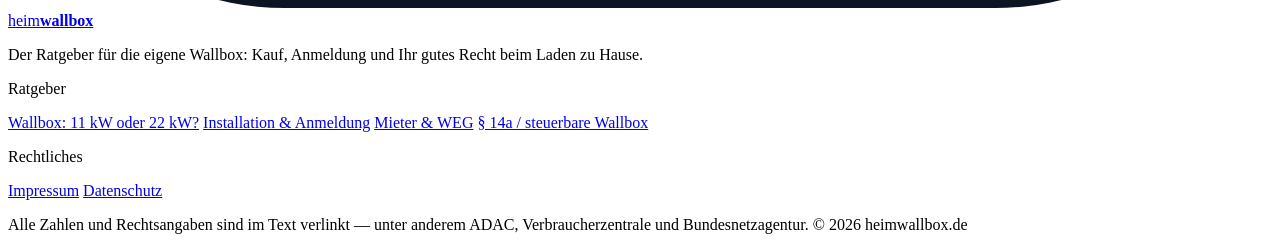
==== commit b66fddf1: "/: FAQ — Sonnenkilometer-Monitor ~9500 km / ~40 % Stromkosten (ADAC) - Neue FAQ „Wie viele Kilometer" ====
--- a/public/index.html
+++ b/public/index.html
@@ -156,6 +156,14 @@
         "acceptedAnswer": {
           "@type": "Answer",
           "text": "Nein, nicht zwingend. PV-Überschussladen funktioniert auch ohne Batteriespeicher — die Wallbox lädt den Solarstrom dann direkt ins Auto, sobald das Dach mehr liefert, als der Haushalt gerade verbraucht; die drei technischen Voraussetzungen dafür stehen in der Frage zum PV-Überschussladen weiter oben. Seine Stärke spielt ein Heimspeicher laut ADAC aus, wenn das Auto tagsüber gar nicht zu Hause steht — typisch für Pendler-Haushalte ohne Homeoffice: Dort parkt das E-Auto den ganzen Tag an der Arbeitsstätte und steht erst abends in der Einfahrt, wenn die Sonne nicht mehr scheint. Dann hilft der Speicher: „Ein stationärer Batteriespeicher kann tagsüber PV-Überschüsse zwischenspeichern, die dann am späten Nachmittag oder Abend kontrolliert in das Auto abgegeben werden.“ Und der ADAC-Wallbox-Ratgeber ergänzt: In Verbindung mit einem Hausspeicher lässt sich der Eigenverbrauch zusätzlich optimieren — „Die Kombination aus PV-Anlage, Hausspeicher und Wallbox macht das Eigenheim zum Energiezentrum.“"
+        }
+      },
+      {
+        "@type": "Question",
+        "name": "Wie viele Kilometer kann ich mit eigenem Solarstrom fahren — und wie groß ist die Stromkosten-Ersparnis?",
+        "acceptedAnswer": {
+          "@type": "Answer",
+          "text": "Knapp 9500 Kilometer im Jahr — als Modellrechnung, nicht als Garantie für jeden Haushalt. In der ADAC-Checkliste zu den Wallbox-Voraussetzungen heißt es: „Wenn man es schafft, mehrere Tage in der Woche tagsüber das Elektroauto mit dem Strom vom Dach zu laden, können gemäß ADAC Sonnenkilometer-Monitor jährlich knapp 9500 Kilometer mit eigenem Solarstrom zurückgelegt werden und unterm Strich rund 40 Prozent an Stromkosten sowie zwei Drittel CO2 eingespart werden.“ Hinter den Zahlen steht ein Modell-Haushalt, den die ADAC-Pressemitteilung vom 21. März 2024 beschreibt: vier Personen, E-Auto mit durchschnittlicher Fahrleistung von 15.000 Kilometern im Jahr, ausgewogene Ladestrategie mit eigener PV-Anlage — die Erstinvestitionskosten der Anlage sind anteilig miteinbezogen. Wie viel bei Ihnen zusammenkommt, hängt an Dach, Fahrprofil und daran, wie oft das Auto tagsüber wirklich zu Hause lädt."
         }
       },
       {
@@ -422,6 +430,10 @@
         <p>Nein, nicht zwingend. PV-Überschussladen funktioniert auch ohne Batteriespeicher — die Wallbox lädt den Solarstrom dann direkt ins Auto, sobald das Dach mehr liefert, als der Haushalt gerade verbraucht; die drei technischen Voraussetzungen dafür stehen in der Frage zum PV-Überschussladen weiter oben. Seine Stärke spielt ein Heimspeicher laut <a href="https://www.adac.de/rund-ums-haus/energie/versorgung/wallbox-ueberschussladen/">ADAC</a> aus, wenn das Auto tagsüber gar nicht zu Hause steht — typisch für Pendler-Haushalte ohne Homeoffice: Dort parkt das E-Auto den ganzen Tag an der Arbeitsstätte und steht erst abends in der Einfahrt, wenn die Sonne nicht mehr scheint. Dann hilft der Speicher: „Ein stationärer Batteriespeicher kann tagsüber PV-Überschüsse zwischenspeichern, die dann am späten Nachmittag oder Abend kontrolliert in das Auto abgegeben werden.“ Und der <a href="https://www.adac.de/fahrzeugwelt/wallbox/ratgeber/">ADAC-Wallbox-Ratgeber</a> ergänzt: In Verbindung mit einem Hausspeicher lässt sich der Eigenverbrauch zusätzlich optimieren — „Die Kombination aus PV-Anlage, Hausspeicher und Wallbox macht das Eigenheim zum Energiezentrum.“</p>
       </article>
       <article class="faq-item">
+        <h3>Wie viele Kilometer kann ich mit eigenem Solarstrom fahren — und wie groß ist die Stromkosten-Ersparnis?</h3>
+        <p>Knapp 9500 Kilometer im Jahr — als Modellrechnung, nicht als Garantie für jeden Haushalt. In der <a href="https://www.adac.de/fahrzeugwelt/magazin/e-mobilitaet/voraussetzungen-wallbox/">ADAC-Checkliste zu den Wallbox-Voraussetzungen</a> heißt es: „Wenn man es schafft, mehrere Tage in der Woche tagsüber das Elektroauto mit dem Strom vom Dach zu laden, können gemäß ADAC Sonnenkilometer-Monitor jährlich knapp 9500 Kilometer mit eigenem Solarstrom zurückgelegt werden und unterm Strich rund 40 Prozent an Stromkosten sowie zwei Drittel CO2 eingespart werden.“ Hinter den Zahlen steht ein Modell-Haushalt, den die <a href="https://presse.adac.de/meldungen/adac-se/das-unternehmen/emissionen-und-energiekosten-verringern-adac-monitor-zeigt-potenzial-von-solaranlagen-und-elektroautos.html">ADAC-Pressemitteilung vom 21. März 2024</a> beschreibt: vier Personen, E-Auto mit durchschnittlicher Fahrleistung von 15.000 Kilometern im Jahr, ausgewogene Ladestrategie mit eigener PV-Anlage — die Erstinvestitionskosten der Anlage sind anteilig miteinbezogen. Wie viel bei Ihnen zusammenkommt, hängt an Dach, Fahrprofil und daran, wie oft das Auto tagsüber wirklich zu Hause lädt.</p>
+      </article>
+      <article class="faq-item">
         <h3>Brauche ich eine App, um die Wallbox zu steuern?</h3>
         <p>Nein, eine App ist keine Pflicht — geladen wird auch ohne. Sie bringt Komfort und Transparenz: Viele moderne Wallboxen lassen sich laut <a href="https://www.adac.de/fahrzeugwelt/wallbox/ratgeber/">ADAC</a> per App steuern — mit Zusatzfunktionen wie der Ladeplanung nach Uhrzeit und Tarif, einer Übersicht über Stromverbrauch und Ladekosten oder der Verwaltung mehrerer Nutzer oder Fahrzeuge. Wer diese Funktionen nutzen möchte, sollte schon vor dem Kauf prüfen, ob und in welchem Umfang die gewünschte Wallbox eine App-Anbindung bietet.</p>
       </article>
@@ -489,6 +501,8 @@
           <li><a href="https://www.adac.de/fahrzeugwelt/wallbox/eichrechtskonform/">ADAC, eichrechtskonforme Wallbox</a></li>
           <li><a href="https://www.adac.de/rund-ums-haus/energie/versorgung/wallbox-ueberschussladen/">ADAC, Wallbox-Überschussladen</a></li>
           <li><a href="https://www.adac.de/rund-ums-fahrzeug/elektromobilitaet/laden/ladeverluste-elektroauto-studie/">ADAC, Ladeverluste-Studie</a></li>
+          <li><a href="https://www.adac.de/fahrzeugwelt/magazin/e-mobilitaet/voraussetzungen-wallbox/">ADAC, Checkliste Wallbox-Voraussetzungen</a></li>
+          <li><a href="https://presse.adac.de/meldungen/adac-se/das-unternehmen/emissionen-und-energiekosten-verringern-adac-monitor-zeigt-potenzial-von-solaranlagen-und-elektroautos.html">ADAC-Pressemitteilung, Sonnenkilometer-Monitor (21.03.2024)</a></li>
           <li><a href="https://www.bmv.de/SharedDocs/DE/Pressemitteilungen/2026/028-schnieder-foerderung-laden-mehrfamilienhaus.html">BMV, Förderung Laden im Mehrparteienhaus</a></li>
           <li><a href="https://www.bundesfinanzministerium.de/Content/DE/Downloads/BMF_Schreiben/Steuerarten/Einkommensteuer/2026-07-21-nutzung-betriebliches-kfz-privat.pdf?__blob=publicationFile">BMF, Schreiben vom 21. Juli 2026 zur häuslichen Ladevorrichtung (PDF)</a></li>
           <li><a href="https://www.verbraucherzentrale.de/wissen/energie/emobilitaet/elektroauto-mit-eigener-ladestation-solarstrom-vom-dach-laden-22557">Verbraucherzentrale, eigene Ladestation</a> (Stand 24.07.2025)</li>
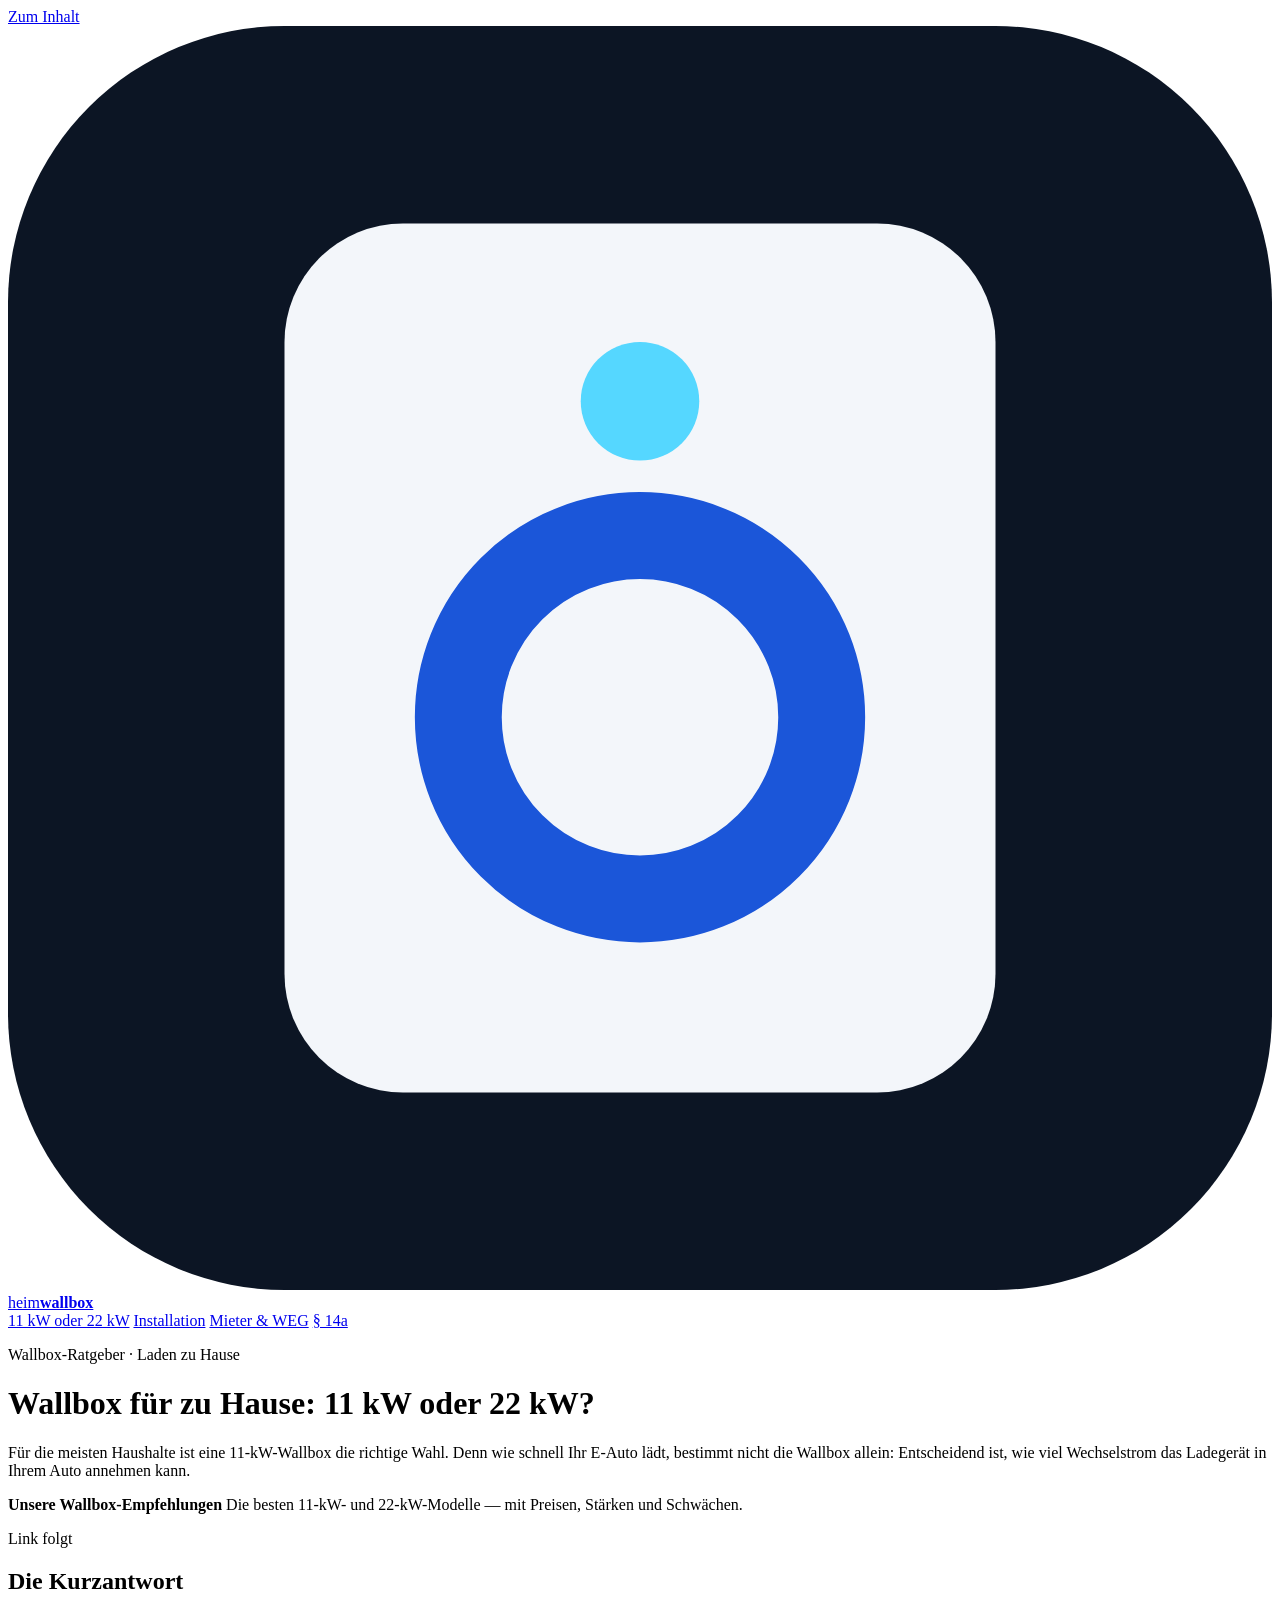
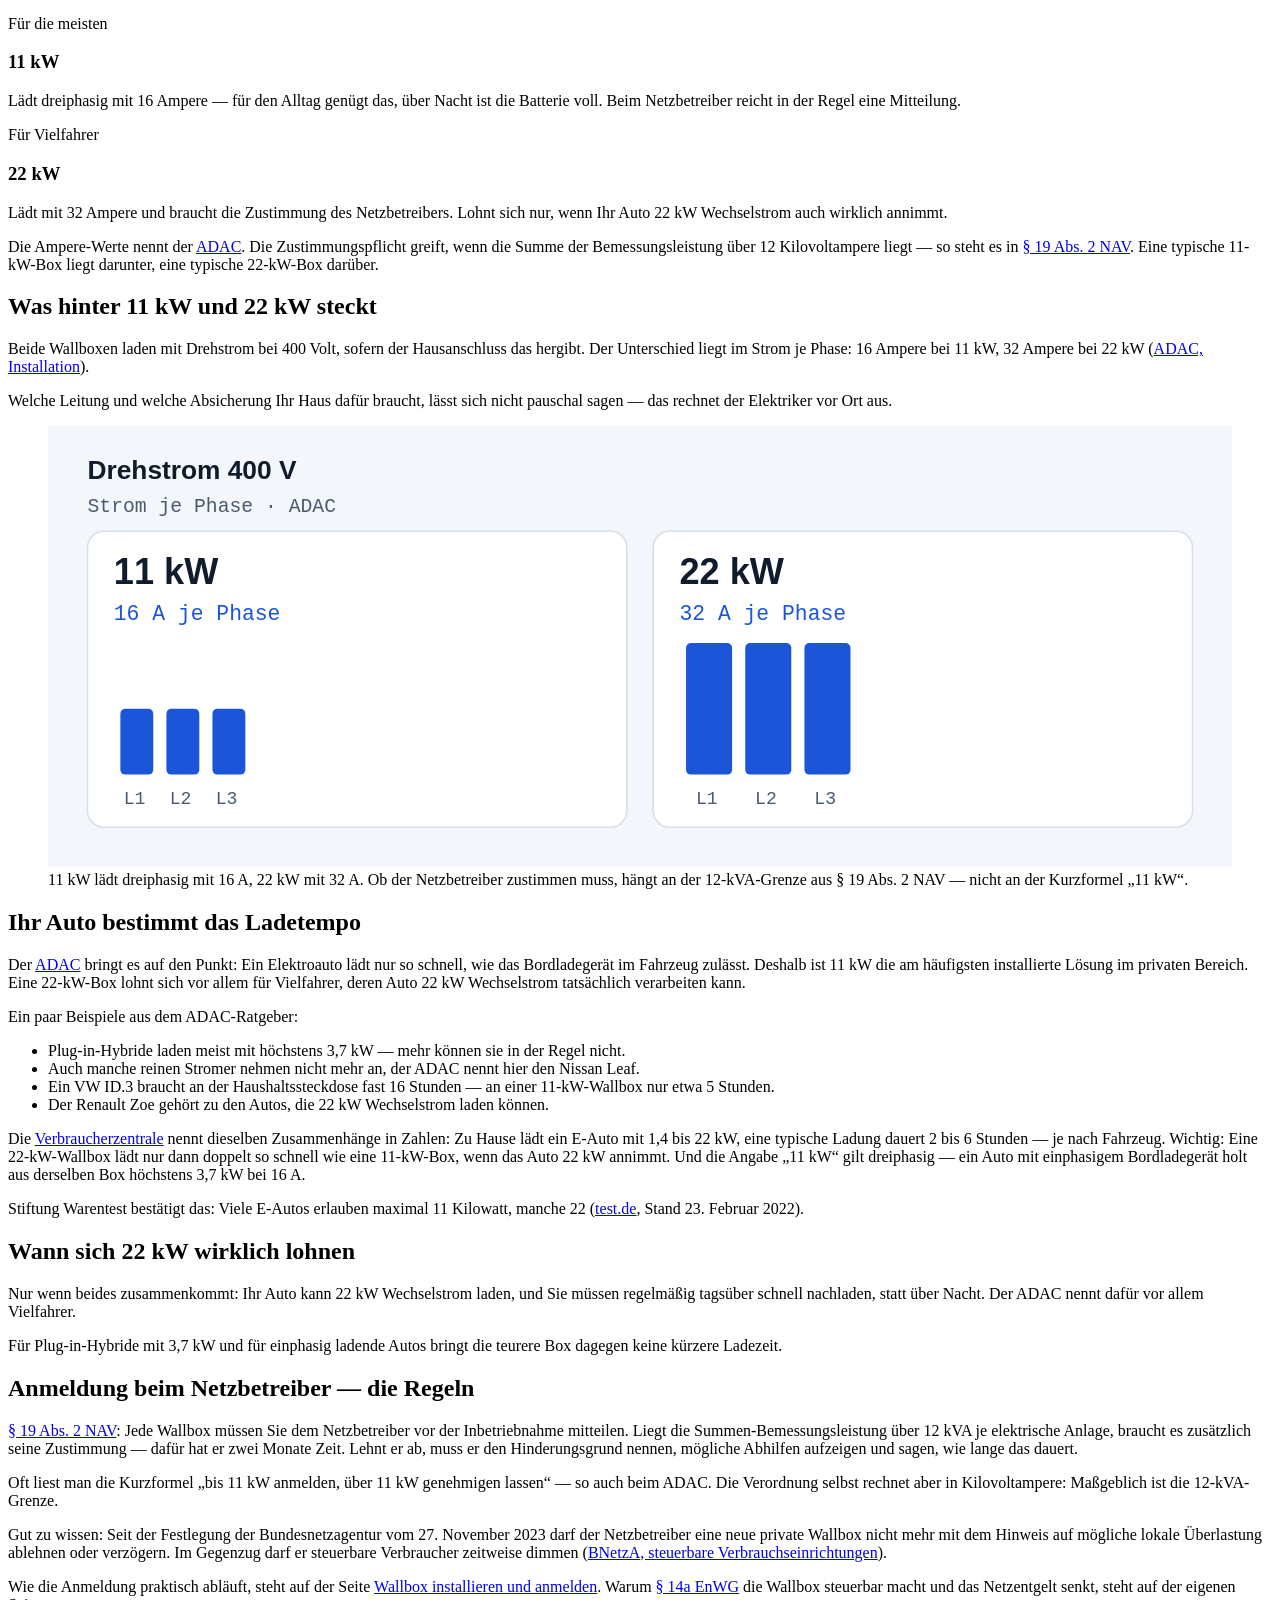
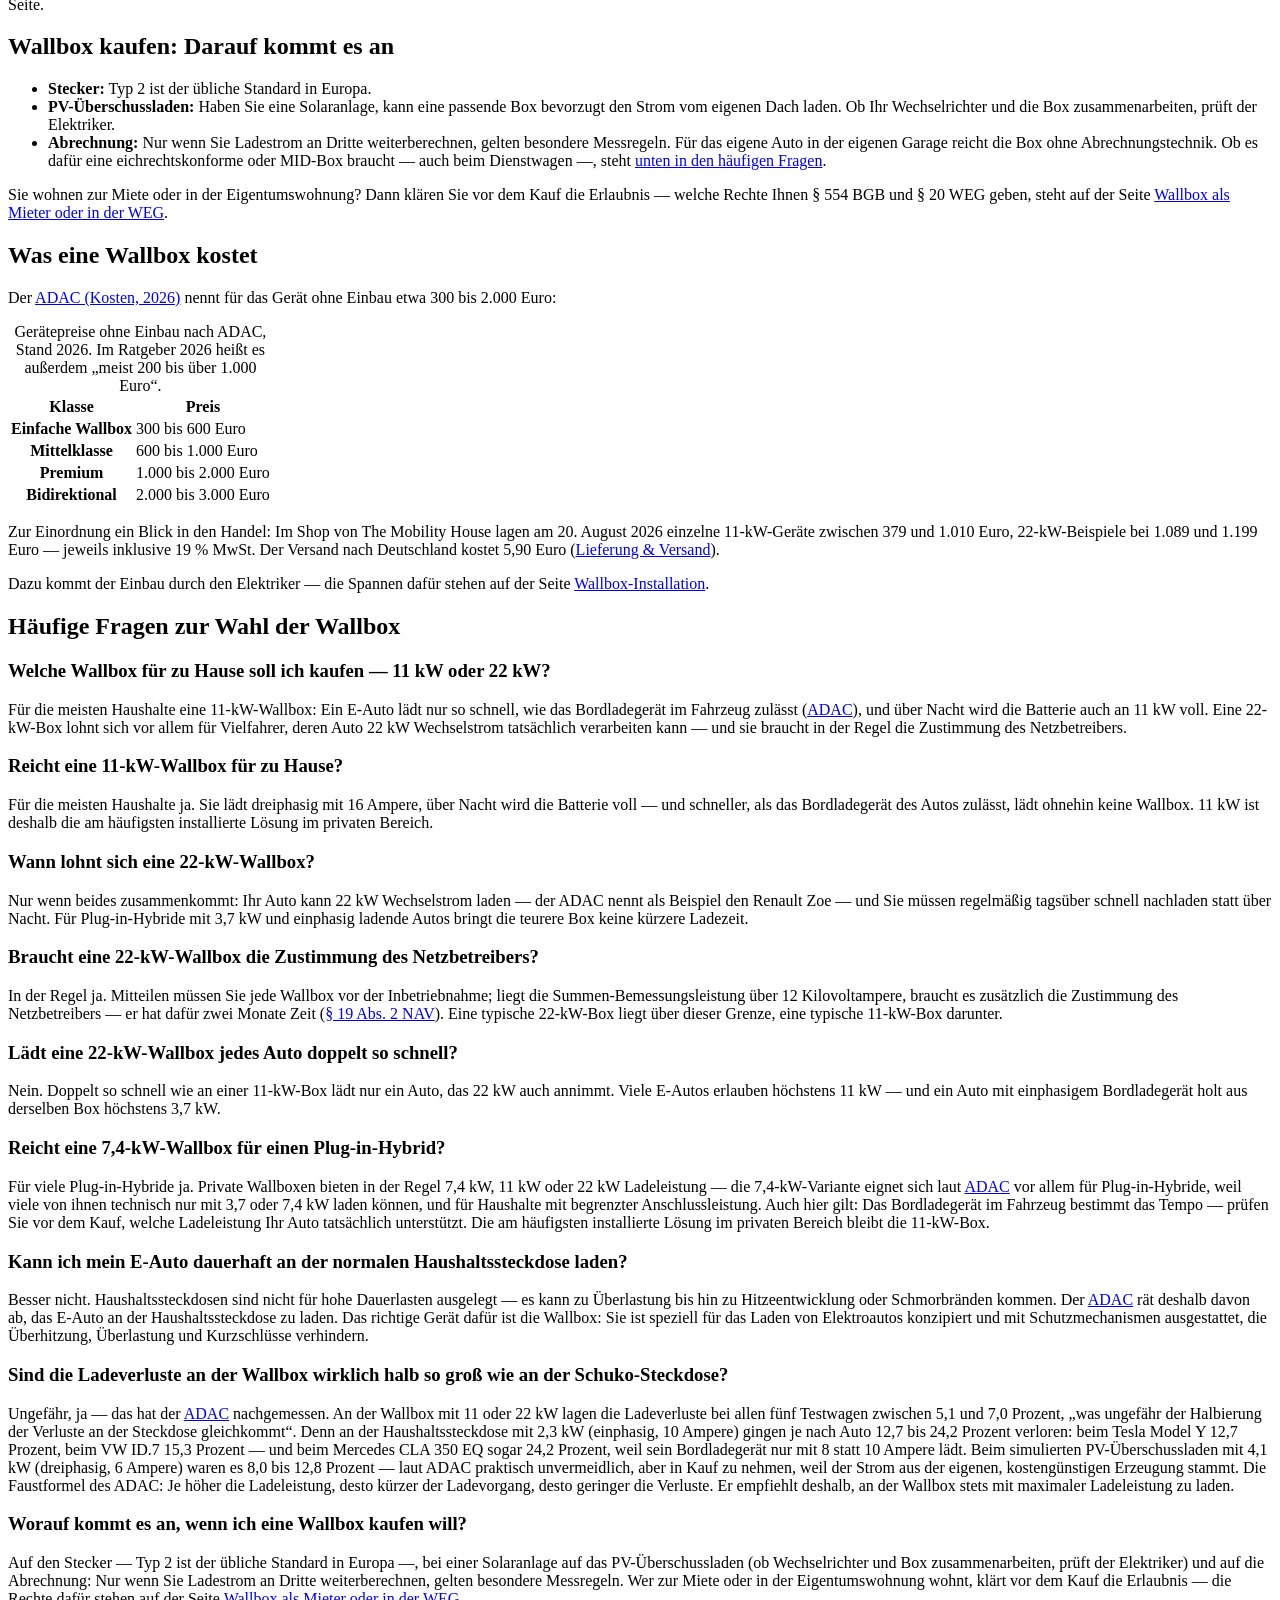
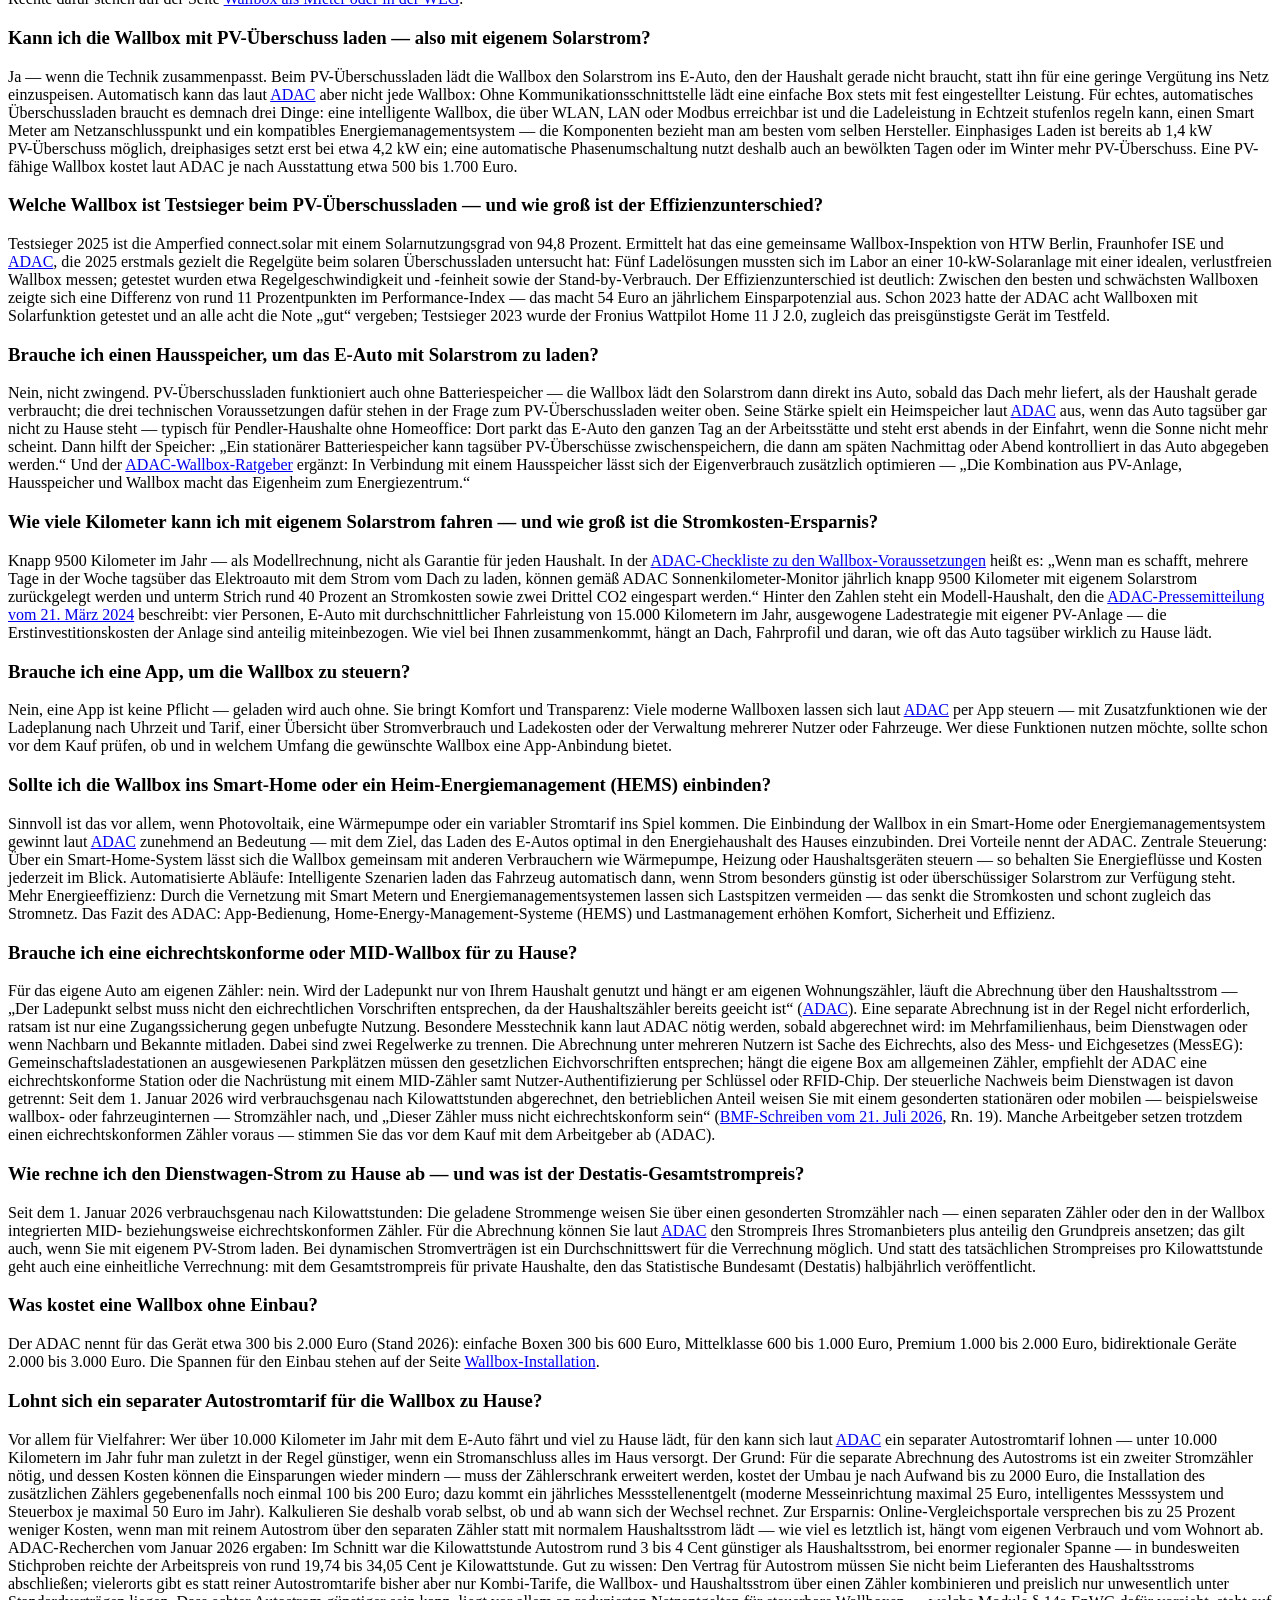
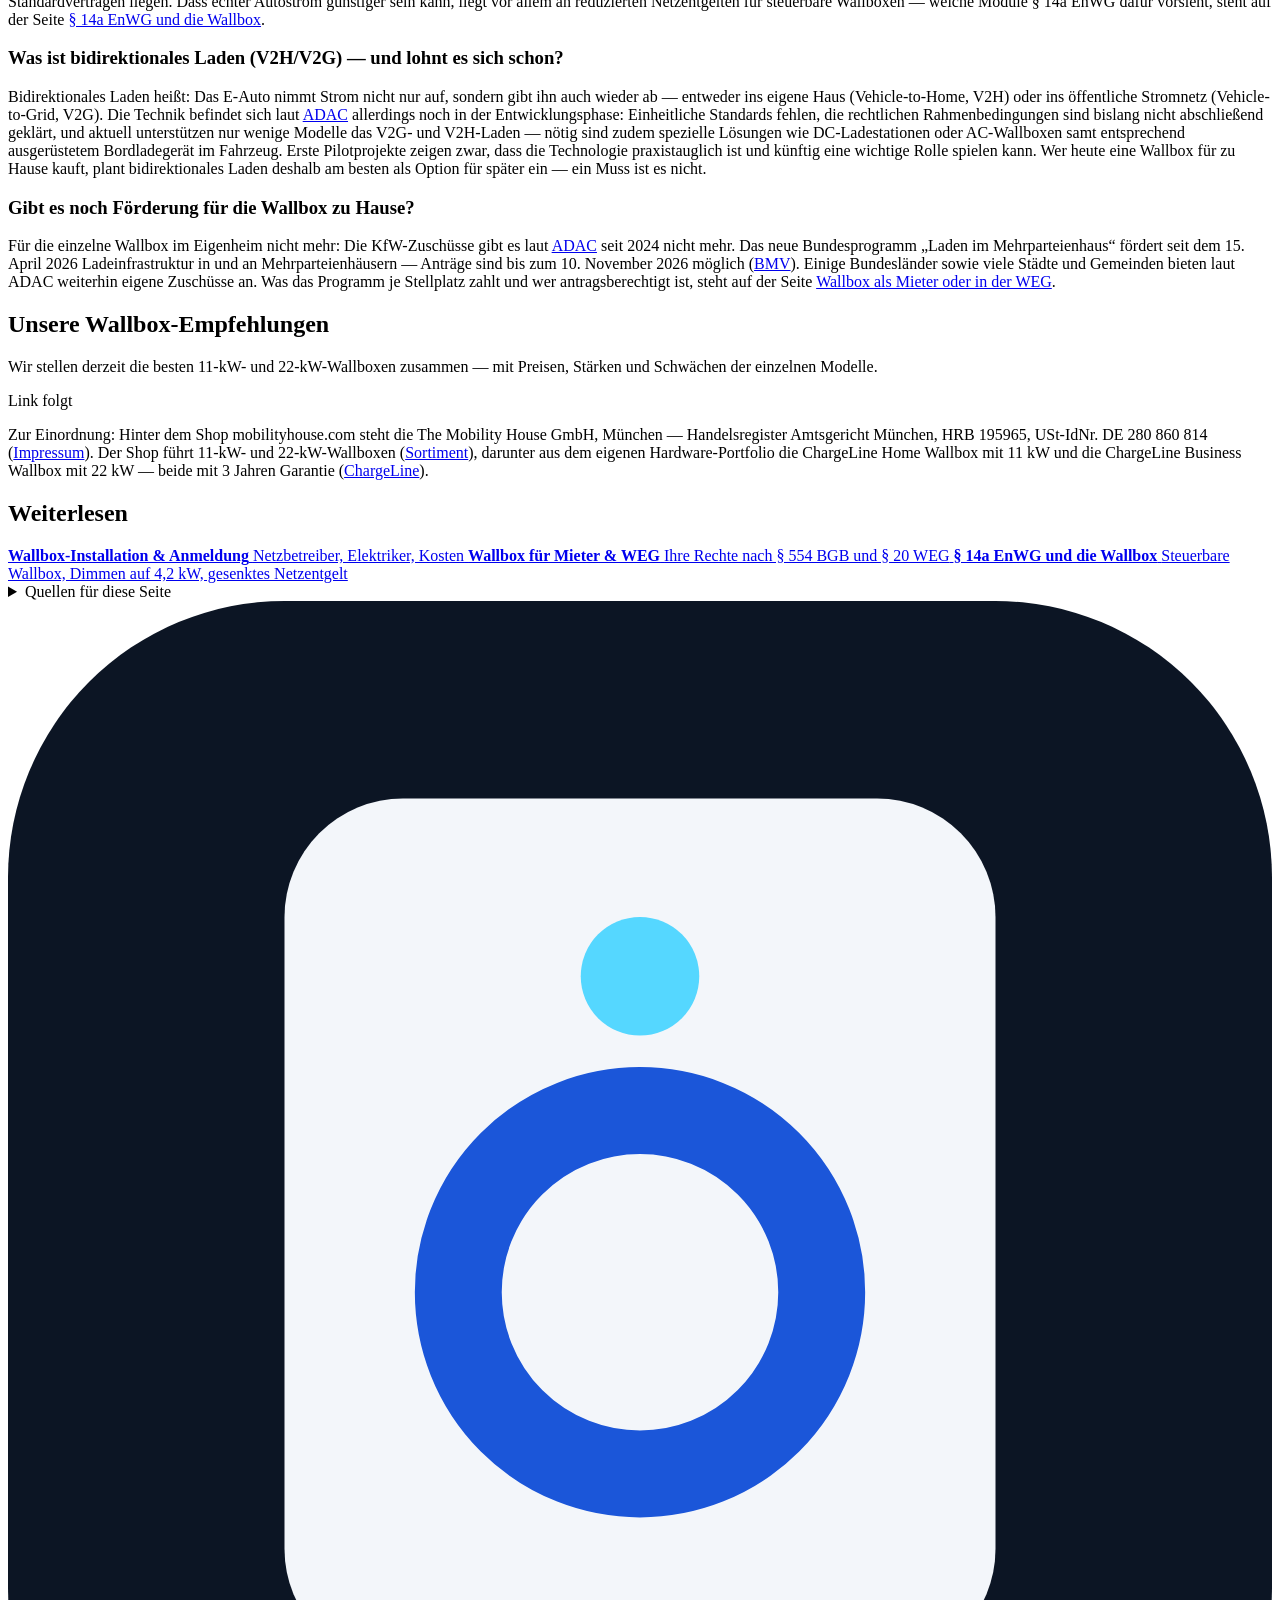
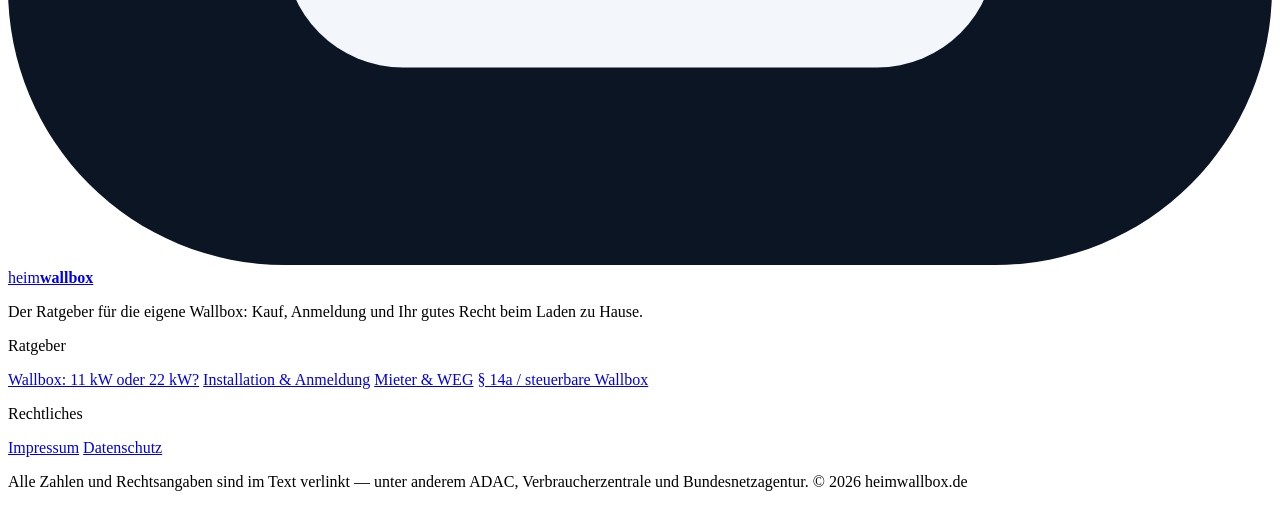
==== commit 91588f4c: "/: FAQ — separater Autostromtarif ~3–4 Cent/kWh, ab >10.000 km/Jahr (ADAC) - Neue FAQ „Lohnt sich ei" ====
--- a/public/index.html
+++ b/public/index.html
@@ -204,6 +204,14 @@
         "acceptedAnswer": {
           "@type": "Answer",
           "text": "Der ADAC nennt für das Gerät etwa 300 bis 2.000 Euro (Stand 2026): einfache Boxen 300 bis 600 Euro, Mittelklasse 600 bis 1.000 Euro, Premium 1.000 bis 2.000 Euro, bidirektionale Geräte 2.000 bis 3.000 Euro. Die Spannen für den Einbau stehen auf der Seite Wallbox-Installation."
+        }
+      },
+      {
+        "@type": "Question",
+        "name": "Lohnt sich ein separater Autostromtarif für die Wallbox zu Hause?",
+        "acceptedAnswer": {
+          "@type": "Answer",
+          "text": "Vor allem für Vielfahrer: Wer über 10.000 Kilometer im Jahr mit dem E-Auto fährt und viel zu Hause lädt, für den kann sich laut ADAC ein separater Autostromtarif lohnen — unter 10.000 Kilometern im Jahr fuhr man zuletzt in der Regel günstiger, wenn ein Stromanschluss alles im Haus versorgt. Der Grund: Für die separate Abrechnung des Autostroms ist ein zweiter Stromzähler nötig, und dessen Kosten können die Einsparungen wieder mindern — muss der Zählerschrank erweitert werden, kostet der Umbau je nach Aufwand bis zu 2000 Euro, die Installation des zusätzlichen Zählers gegebenenfalls noch einmal 100 bis 200 Euro; dazu kommt ein jährliches Messstellenentgelt (moderne Messeinrichtung maximal 25 Euro, intelligentes Messsystem und Steuerbox je maximal 50 Euro im Jahr). Kalkulieren Sie deshalb vorab selbst, ob und ab wann sich der Wechsel rechnet. Zur Ersparnis: Online-Vergleichsportale versprechen bis zu 25 Prozent weniger Kosten, wenn man mit reinem Autostrom über den separaten Zähler statt mit normalem Haushaltsstrom lädt — wie viel es letztlich ist, hängt vom eigenen Verbrauch und vom Wohnort ab. ADAC-Recherchen vom Januar 2026 ergaben: Im Schnitt war die Kilowattstunde Autostrom rund 3 bis 4 Cent günstiger als Haushaltsstrom, bei enormer regionaler Spanne — in bundesweiten Stichproben reichte der Arbeitspreis von rund 19,74 bis 34,05 Cent je Kilowattstunde. Gut zu wissen: Den Vertrag für Autostrom müssen Sie nicht beim Lieferanten des Haushaltsstroms abschließen; vielerorts gibt es statt reiner Autostromtarife bisher aber nur Kombi-Tarife, die Wallbox- und Haushaltsstrom über einen Zähler kombinieren und preislich nur unwesentlich unter Standardverträgen liegen. Dass echter Autostrom günstiger sein kann, liegt vor allem an reduzierten Netzentgelten für steuerbare Wallboxen — welche Module § 14a EnWG dafür vorsieht, steht auf der Seite § 14a EnWG und die Wallbox."
         }
       },
       {
@@ -454,6 +462,10 @@
         <p>Der ADAC nennt für das Gerät etwa 300 bis 2.000 Euro (Stand 2026): einfache Boxen 300 bis 600 Euro, Mittelklasse 600 bis 1.000 Euro, Premium 1.000 bis 2.000 Euro, bidirektionale Geräte 2.000 bis 3.000 Euro. Die Spannen für den Einbau stehen auf der Seite <a href="/installation/">Wallbox-Installation</a>.</p>
       </article>
       <article class="faq-item">
+        <h3>Lohnt sich ein separater Autostromtarif für die Wallbox zu Hause?</h3>
+        <p>Vor allem für Vielfahrer: Wer über 10.000 Kilometer im Jahr mit dem E-Auto fährt und viel zu Hause lädt, für den kann sich laut <a href="https://www.adac.de/rund-ums-fahrzeug/elektromobilitaet/laden/autostrom-tarife/">ADAC</a> ein separater Autostromtarif lohnen — unter 10.000 Kilometern im Jahr fuhr man zuletzt in der Regel günstiger, wenn ein Stromanschluss alles im Haus versorgt. Der Grund: Für die separate Abrechnung des Autostroms ist ein zweiter Stromzähler nötig, und dessen Kosten können die Einsparungen wieder mindern — muss der Zählerschrank erweitert werden, kostet der Umbau je nach Aufwand bis zu 2000 Euro, die Installation des zusätzlichen Zählers gegebenenfalls noch einmal 100 bis 200 Euro; dazu kommt ein jährliches Messstellenentgelt (moderne Messeinrichtung maximal 25 Euro, intelligentes Messsystem und Steuerbox je maximal 50 Euro im Jahr). Kalkulieren Sie deshalb vorab selbst, ob und ab wann sich der Wechsel rechnet. Zur Ersparnis: Online-Vergleichsportale versprechen bis zu 25 Prozent weniger Kosten, wenn man mit reinem Autostrom über den separaten Zähler statt mit normalem Haushaltsstrom lädt — wie viel es letztlich ist, hängt vom eigenen Verbrauch und vom Wohnort ab. ADAC-Recherchen vom Januar 2026 ergaben: Im Schnitt war die Kilowattstunde Autostrom rund 3 bis 4 Cent günstiger als Haushaltsstrom, bei enormer regionaler Spanne — in bundesweiten Stichproben reichte der Arbeitspreis von rund 19,74 bis 34,05 Cent je Kilowattstunde. Gut zu wissen: Den Vertrag für Autostrom müssen Sie nicht beim Lieferanten des Haushaltsstroms abschließen; vielerorts gibt es statt reiner Autostromtarife bisher aber nur Kombi-Tarife, die Wallbox- und Haushaltsstrom über einen Zähler kombinieren und preislich nur unwesentlich unter Standardverträgen liegen. Dass echter Autostrom günstiger sein kann, liegt vor allem an reduzierten Netzentgelten für steuerbare Wallboxen — welche Module § 14a EnWG dafür vorsieht, steht auf der Seite <a href="/14a/">§ 14a EnWG und die Wallbox</a>.</p>
+      </article>
+      <article class="faq-item">
         <h3>Was ist bidirektionales Laden (V2H/V2G) — und lohnt es sich schon?</h3>
         <p>Bidirektionales Laden heißt: Das E-Auto nimmt Strom nicht nur auf, sondern gibt ihn auch wieder ab — entweder ins eigene Haus (Vehicle-to-Home, V2H) oder ins öffentliche Stromnetz (Vehicle-to-Grid, V2G). Die Technik befindet sich laut <a href="https://www.adac.de/fahrzeugwelt/wallbox/ratgeber/">ADAC</a> allerdings noch in der Entwicklungsphase: Einheitliche Standards fehlen, die rechtlichen Rahmenbedingungen sind bislang nicht abschließend geklärt, und aktuell unterstützen nur wenige Modelle das V2G- und V2H-Laden — nötig sind zudem spezielle Lösungen wie DC-Ladestationen oder AC-Wallboxen samt entsprechend ausgerüstetem Bordladegerät im Fahrzeug. Erste Pilotprojekte zeigen zwar, dass die Technologie praxistauglich ist und künftig eine wichtige Rolle spielen kann. Wer heute eine Wallbox für zu Hause kauft, plant bidirektionales Laden deshalb am besten als Option für später ein — ein Muss ist es nicht.</p>
       </article>
@@ -497,6 +509,7 @@
           <li><a href="https://www.adac.de/fahrzeugwelt/wallbox/installation/">ADAC, Wallbox installieren</a></li>
           <li><a href="https://www.adac.de/fahrzeugwelt/wallbox/ratgeber/">ADAC, Wallbox-Ratgeber 2026</a></li>
           <li><a href="https://www.adac.de/rund-ums-fahrzeug/elektromobilitaet/laden/wallbox-kosten/">ADAC, Wallbox-Kosten 2026</a></li>
+          <li><a href="https://www.adac.de/rund-ums-fahrzeug/elektromobilitaet/laden/autostrom-tarife/">ADAC, Autostrom-Tarife 2026</a></li>
           <li><a href="https://www.adac.de/rund-ums-fahrzeug/elektromobilitaet/laden/foerderung-wallbox/">ADAC, Wallbox-Förderung 2026</a></li>
           <li><a href="https://www.adac.de/fahrzeugwelt/wallbox/eichrechtskonform/">ADAC, eichrechtskonforme Wallbox</a></li>
           <li><a href="https://www.adac.de/rund-ums-haus/energie/versorgung/wallbox-ueberschussladen/">ADAC, Wallbox-Überschussladen</a></li>
